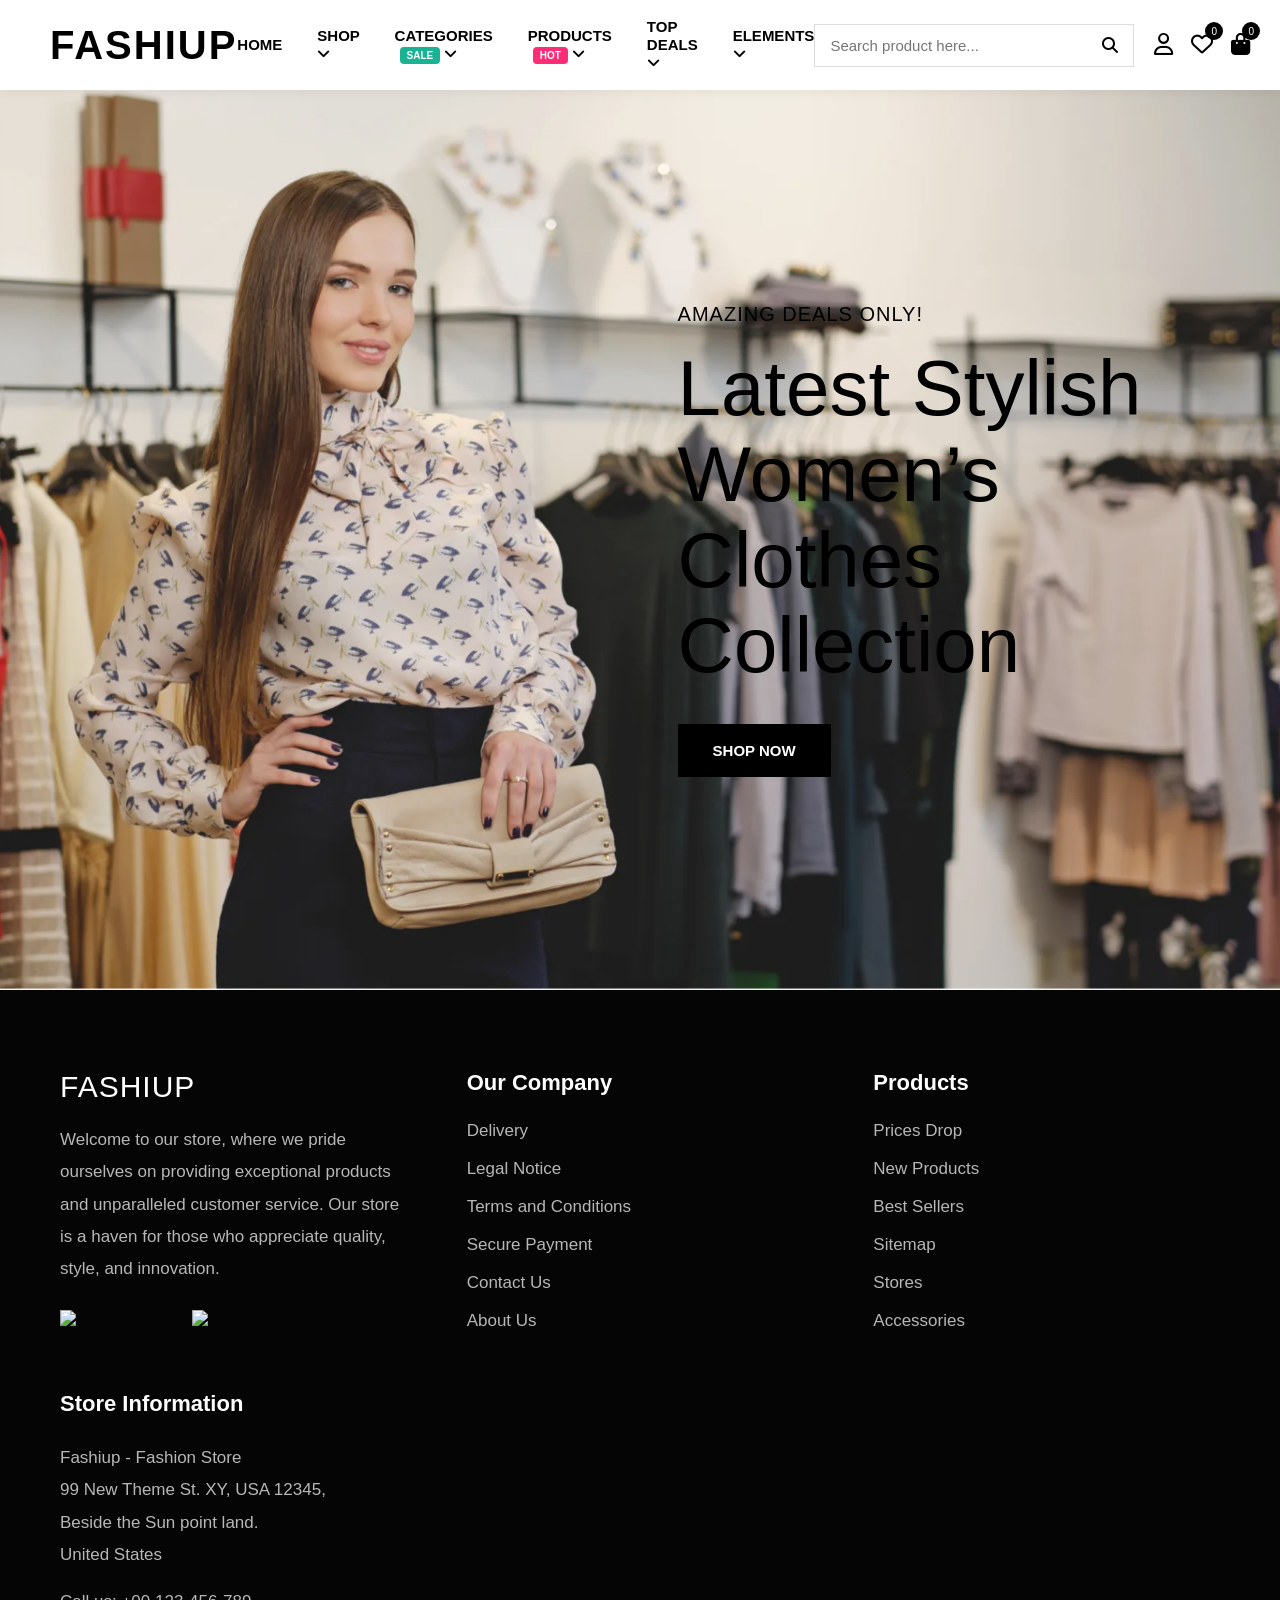
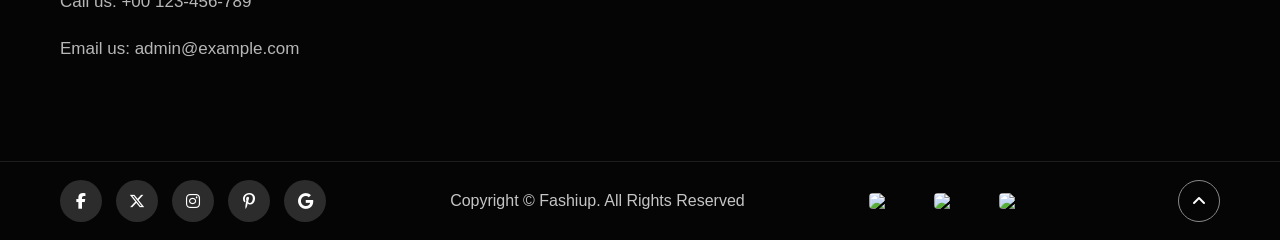
==== index.html @ f800b33a "home page created" ====
<!DOCTYPE html>
<html lang="en">
<head>
  <meta charset="UTF-8" />
  <meta name="viewport" content="width=device-width, initial-scale=1.0"/>
  <title>Fashion Website</title>

  <!-- ICONS -->
  <link
    rel="stylesheet"
    href="https://cdnjs.cloudflare.com/ajax/libs/font-awesome/6.5.2/css/all.min.css"
  />
  <link rel="stylesheet" href="style.css">
    <link rel="stylesheet" href="https://fonts.googleapis.com/css2?family=Material+Symbols+Outlined" />
 
</head>
<body>

  <!-- ================= HEADER ================= -->

  <header>

    <nav class="navbar">

      <div class="logo">FASHIUP</div>

      <ul class="nav-links" id="navLinks">

        <li><a href="#">HOME</a></li>

        <li>
          <a href="#">
            SHOP <i class="fa-solid fa-angle-down"></i>
          </a>
        </li>

        <li>
          <a href="#">
            CATEGORIES
            <span class="badge">SALE</span>
            <i class="fa-solid fa-angle-down"></i>
          </a>
        </li>

        <li>
          <a href="#">
            PRODUCTS
            <span class="badge hot">HOT</span>
            <i class="fa-solid fa-angle-down"></i>
          </a>
        </li>

        <li>
          <a href="#">
            TOP DEALS <i class="fa-solid fa-angle-down"></i>
          </a>
        </li>

        <li>
          <a href="#">
            ELEMENTS <i class="fa-solid fa-angle-down"></i>
          </a>
        </li>

      </ul>

      <div class="right-nav">

        <div class="search-box">
          <input type="text" placeholder="Search product here..." />
          <i class="fa-solid fa-magnifying-glass"></i>
        </div>

        <div class="icons">

          <div>
            <i class="fa-regular fa-user"></i>
          </div>

          <div>
            <i class="fa-regular fa-heart"></i>
            <span class="count">0</span>
          </div>

          <div>
            <i class="fa-solid fa-bag-shopping"></i>
            <span class="count">0</span>
          </div>

        </div>

      </div>

      <div class="menu-btn" id="menuBtn">
        <i class="fa-solid fa-bars"></i>
      </div>

    </nav>

  </header>

  <!-- ================= HERO SECTION ================= -->

  <section class="hero">

    <button class="side-arrow arr1"><span class="material-symbols-outlined">arrow_back_ios</span></button>

    <div class="hero-content active">
      <p>AMAZING DEALS ONLY!</p>
      <h1>
        Latest Stylish <br>
        Women’s Clothes <br>
        Collection
      </h1>
      <button>SHOP NOW</button>
    </div>

     <div class="hero-content">
      <p>NEW STYLISH COLLECTIONS</p>
      <h1>
        Regular fit <br>
        Full Sleeve Men's <br>
        Jackets
      </h1>
      <button>SHOP NOW</button>
    </div>

     <button class="side-arrow arr2"><span class="material-symbols-outlined">arrow_forward_ios</span></button>
  </section>


    <!-- ================= FOOTER SECTION ================= -->

  <footer>

    <div class="footer-container">

      <!-- COLUMN 1 -->

      <div class="footer-col">

        <h3>FASHIUP</h3>

        <p>
          Welcome to our store, where we pride ourselves on
          providing exceptional products and unparalleled customer service.
          Our store is a haven for those who appreciate quality,
          style, and innovation.
        </p>

        <div class="app-buttons">

          <img src="https://upload.wikimedia.org/wikipedia/commons/7/78/Google_Play_Store_badge_EN.svg">

          <img src="https://developer.apple.com/assets/elements/badges/download-on-the-app-store.svg">

        </div>

      </div>

      <!-- COLUMN 2 -->

      <div class="footer-col">

        <h2>Our Company</h2>

        <div class="footer-links">
          <a href="#">Delivery</a>
          <a href="#">Legal Notice</a>
          <a href="#">Terms and Conditions</a>
          <a href="#">Secure Payment</a>
          <a href="#">Contact Us</a>
          <a href="#">About Us</a>
        </div>

      </div>

      <!-- COLUMN 3 -->

      <div class="footer-col">

        <h2>Products</h2>

        <div class="footer-links">
          <a href="#">Prices Drop</a>
          <a href="#">New Products</a>
          <a href="#">Best Sellers</a>
          <a href="#">Sitemap</a>
          <a href="#">Stores</a>
          <a href="#">Accessories</a>
        </div>

      </div>

      <!-- COLUMN 4 -->

      <div class="footer-col">

        <h2>Store Information</h2>

        <p>
          Fashiup - Fashion Store <br>
          99 New Theme St. XY, USA 12345, <br>
          Beside the Sun point land. <br>
          United States
        </p>

        <p>Call us: +00 123-456-789</p>

        <p>Email us: admin@example.com</p>

      </div>

    </div>

    <!-- ================= FOOTER BOTTOM ================= -->

    <div class="footer-bottom">

      <!-- SOCIAL -->

      <div class="social-icons">

        <a href="#"><i class="fa-brands fa-facebook-f"></i></a>

        <a href="#"><i class="fa-brands fa-x-twitter"></i></a>

        <a href="#"><i class="fa-brands fa-instagram"></i></a>

        <a href="#"><i class="fa-brands fa-pinterest-p"></i></a>

        <a href="#"><i class="fa-brands fa-google"></i></a>

      </div>

      <!-- COPYRIGHT -->

      <div class="copyright">
        Copyright © Fashiup. All Rights Reserved
      </div>

      <!-- PAYMENT -->

      <div class="payment">

        <img src="https://upload.wikimedia.org/wikipedia/commons/5/5e/Visa_Inc._logo.svg">

        <img src="https://upload.wikimedia.org/wikipedia/commons/b/b7/MasterCard_Logo.svg">

        <img src="https://upload.wikimedia.org/wikipedia/commons/a/a4/Paypal_2014_logo.png">

      </div>

      <!-- TOP BUTTON -->

      <div class="top-btn" id="topBtn">
        <i class="fa-solid fa-angle-up"></i>
      </div>

    </div>

  </footer>

  <script src="script.js"></script>

</body>
</html>
---- style.css ----
*{
      margin:0;
      padding:0;
      box-sizing:border-box;
      font-family:Arial, Helvetica, sans-serif;
    }

    body{
      overflow-x:hidden;
    }

    a{
      text-decoration:none;
      color:black;
    }

    /* ================= NAVBAR ================= */

    header{
      width:100%;
      background:white;
      position:sticky;
      top:0;
      z-index:1000;
      box-shadow:0 2px 10px rgba(0,0,0,0.05);
    }

    .navbar{
      width:100%;
      min-height:90px;

      display:flex;
      justify-content:space-between;
      align-items:center;

      padding:0 50px;
    }

    .logo{
      font-size:40px;
      font-weight:bold;
      letter-spacing:2px;
    }

    .nav-links{
      display:flex;
      align-items:center;
      gap:35px;
    }

    .nav-links li{
      list-style:none;
      position:relative;
    }

    .nav-links li a{
      font-size:15px;
      font-weight:600;
      transition:0.3s;
    }

    .nav-links li a:hover{
      color:#c97d53;
    }

    .badge{
      background:#19b394;
      color:white;
      font-size:10px;
      padding:3px 7px;
      border-radius:4px;
      margin-left:5px;
    }

    .badge.hot{
      background:#ff2d75;
    }

    .right-nav{
      display:flex;
      align-items:center;
      gap:20px;
    }

    .search-box{
      display:flex;
      align-items:center;
      border:1px solid #ddd;
      padding:12px 15px;
      width:320px;
      background:white;
    }

    .search-box input{
      border:none;
      outline:none;
      width:100%;
      font-size:15px;
    }

    .search-box i{
      cursor:pointer;
    }

    .icons{
      display:flex;
      align-items:center;
      gap:18px;
      font-size:22px;
    }

    .icons div{
      position:relative;
      cursor:pointer;
    }

    .count{
      position:absolute;
      top:-10px;
      right:-10px;

      background:black;
      color:white;

      width:18px;
      height:18px;

      border-radius:50%;

      display:flex;
      justify-content:center;
      align-items:center;

      font-size:10px;
    }

    /* ================= HERO ================= */

    .hero{
      width:100%;
      padding: 20px;
      min-height:100vh;
      overflow-x: hidden;
      background:
      linear-gradient(rgba(255,255,255,0.1),rgba(255,255,255,0.1)),
      url("./src/home.webp");
     background-repeat:no-repeat;

     background-size:cover;
    background-position:center top;

      display:flex;
      align-items:center;
      justify-content:flex-end;
      padding:50px 8%;
        transition: 1s;
    }

    .hero:hover .side-arrow{
      display: flex;

    }


    .side-arrow{
      height:50px;
      width: 50px;
      border-radius: 50%;
      border: none;
      color: white;
      background: black;
      font-weight: bold;
      display: none;
      justify-content: center;
      align-items: center;
      position: absolute;
      transition: 1s;
    }

    .arr1{  
      top: 50%;
      padding-left: 8px;
      left: 40px;
    }

      .arr2{
      top: 50%;
      right: 40px;
    }


 
    .hero-content{
        display: none;
      max-width:500px;
    }


.hero-content.active{
    display:block;
}

    .hero-content p{
      font-size:20px;
      letter-spacing:1px;
      margin-bottom:20px;
    }

    .hero-content h1{
      font-size:78px;
      line-height:1.1;
      font-weight:500;
      margin-bottom:35px;
    }

    .hero-content button{
      padding:18px 35px;
      border:none;
      background:black;
      color:white;
      font-size:15px;
      font-weight:bold;
      cursor:pointer;
      transition:0.4s;
    }

    .hero-content button:hover{
      background:#c97d53;
    }

    /* ================= HAMBURGER ================= */

    .menu-btn{
      display:none;
      font-size:28px;
      cursor:pointer;
    }

    /* ================= RESPONSIVE ================= */

    @media(max-width:1200px){

        .hero{
            background-position: center;
        }

      .nav-links{
        gap:20px;
      }

      .hero-content h1{
        font-size:60px;
      }

      .search-box{
        width:250px;
      }
    }

    @media(max-width:992px){

      .navbar{
        padding:20px;
      }

      .menu-btn{
        display:block;
      }

      .nav-links{
        position:absolute;
        top:90px;
        left:-100%;

        width:100%;
        background:white;

        flex-direction:column;
        align-items:flex-start;

        padding:30px;

        transition:0.5s;
      }

      .nav-links.active{
        left:0;
      }

      .right-nav{
        display:none;
      }

      .hero{
        justify-content:center;
        text-align:center;
      }

      .hero-content h1{
        font-size:55px;
      }
    }

    @media(max-width:768px){

      .logo{
        font-size:30px;
      }

      .hero{
        padding:40px 20px;
      }

      .hero-content p{
        font-size:16px;
      }

      .hero-content h1{
        font-size:42px;
      }

      .hero-content button{
        padding:15px 28px;
      }
    }

    @media (max-width:768px) {
            .hero{
        justify-content:center;
        text-align:center;
        padding:20px;

        background-position:left;
    }

        
    }

    @media(max-width:480px){

          .hero{
        min-height:100vh;
        padding:15px;
            background-position:20% center;
    }
      .hero-content h1{
        font-size:34px;
      }

      .hero-content p{
        font-size:14px;
      }

      .hero-content button{
        width:100%;
      }

      .navbar{
        min-height:75px;
      }

      .nav-links{
        top:75px;
      }
    }

    @media (max-width:320px) {
                .hero{
        min-height:100vh;
        padding:15px;
            background-position:20% center;
    }
    }


    /* footer */

    a{
  text-decoration:none;
}

/* ================= FOOTER ================= */

footer{
  width:100%;
  background:#050505;
  color:white;
  overflow:hidden;
}

.footer-container{
  width:100%;
  max-width:1400px;
  margin:auto;

  display:grid;
  grid-template-columns:
  repeat(auto-fit,minmax(250px,1fr));

  gap:60px;

  padding:80px 60px;
}

/* ================= COLUMN ================= */

.footer-col h2{
  font-size:22px;
  margin-bottom:25px;
  font-weight:600;
}

.footer-col h3{
  font-size:30px;
  margin-bottom:20px;
  font-weight:500;
  letter-spacing:1px;
}

.footer-col p{
  color:#b7b7b7;
  line-height:1.9;
  font-size:17px;
  margin-bottom:15px;
}

.footer-links{
  display:flex;
  flex-direction:column;
  gap:18px;
}

.footer-links a{
  color:#b7b7b7;
  transition:0.3s;
  font-size:17px;
}

.footer-links a:hover{
  color:white;
  transform:translateX(5px);
}

/* ================= APP BUTTONS ================= */

.app-buttons{
  display:flex;
  gap:12px;
  margin-top:25px;
  flex-wrap:wrap;
}

.app-buttons img{
  width:120px;
  cursor:pointer;
  transition:0.3s;
}

.app-buttons img:hover{
  transform:scale(1.05);
}

/* ================= BOTTOM FOOTER ================= */

.footer-bottom{
  border-top:1px solid rgba(255,255,255,0.1);

  display:flex;
  justify-content:space-between;
  align-items:center;

  padding:18px 60px;
  gap:20px;
  flex-wrap:wrap;
}

/* ================= SOCIAL ICONS ================= */

.social-icons{
  display:flex;
  align-items:center;
  gap:14px;
}

.social-icons a{
  width:42px;
  height:42px;

  background:#2c2c2c;
  border-radius:50%;

  display:flex;
  justify-content:center;
  align-items:center;

  color:white;
  font-size:16px;

  transition:0.3s;
}

.social-icons a:hover{
  background:white;
  color:black;
  transform:translateY(-5px);
}

/* ================= COPYRIGHT ================= */

.copyright{
  color:#c5c5c5;
  font-size:16px;
  text-align:center;
}

/* ================= PAYMENT ================= */

.payment{
  display:flex;
  align-items:center;
  gap:10px;
  flex-wrap:wrap;
}

.payment img{
  width:55px;
  border-radius:4px;
}

/* ================= TOP BUTTON ================= */

.top-btn{
  width:42px;
  height:42px;

  border:1px solid #888;
  border-radius:50%;

  display:flex;
  justify-content:center;
  align-items:center;

  color:white;
  cursor:pointer;

  transition:0.3s;
}

.top-btn:hover{
  background:white;
  color:black;
}

/* ================= RESPONSIVE ================= */

@media(max-width:992px){

  .footer-container{
    padding:60px 30px;
    gap:40px;
  }

  .footer-bottom{
    padding:20px 30px;
    justify-content:center;
  }
}

@media(max-width:768px){

  .footer-container{
    grid-template-columns:1fr;
    text-align:center;
  }

  .footer-links{
    align-items:center;
  }

  .app-buttons{
    justify-content:center;
  }

  .footer-bottom{
    flex-direction:column;
  }

  .social-icons{
    justify-content:center;
  }

  .payment{
    justify-content:center;
  }
}

@media(max-width:480px){

  .footer-container{
    padding:50px 20px;
  }

  .footer-col h3{
    font-size:26px;
  }

  .footer-col p,
  .footer-links a{
    font-size:15px;
  }

  .copyright{
    font-size:14px;
  }
}
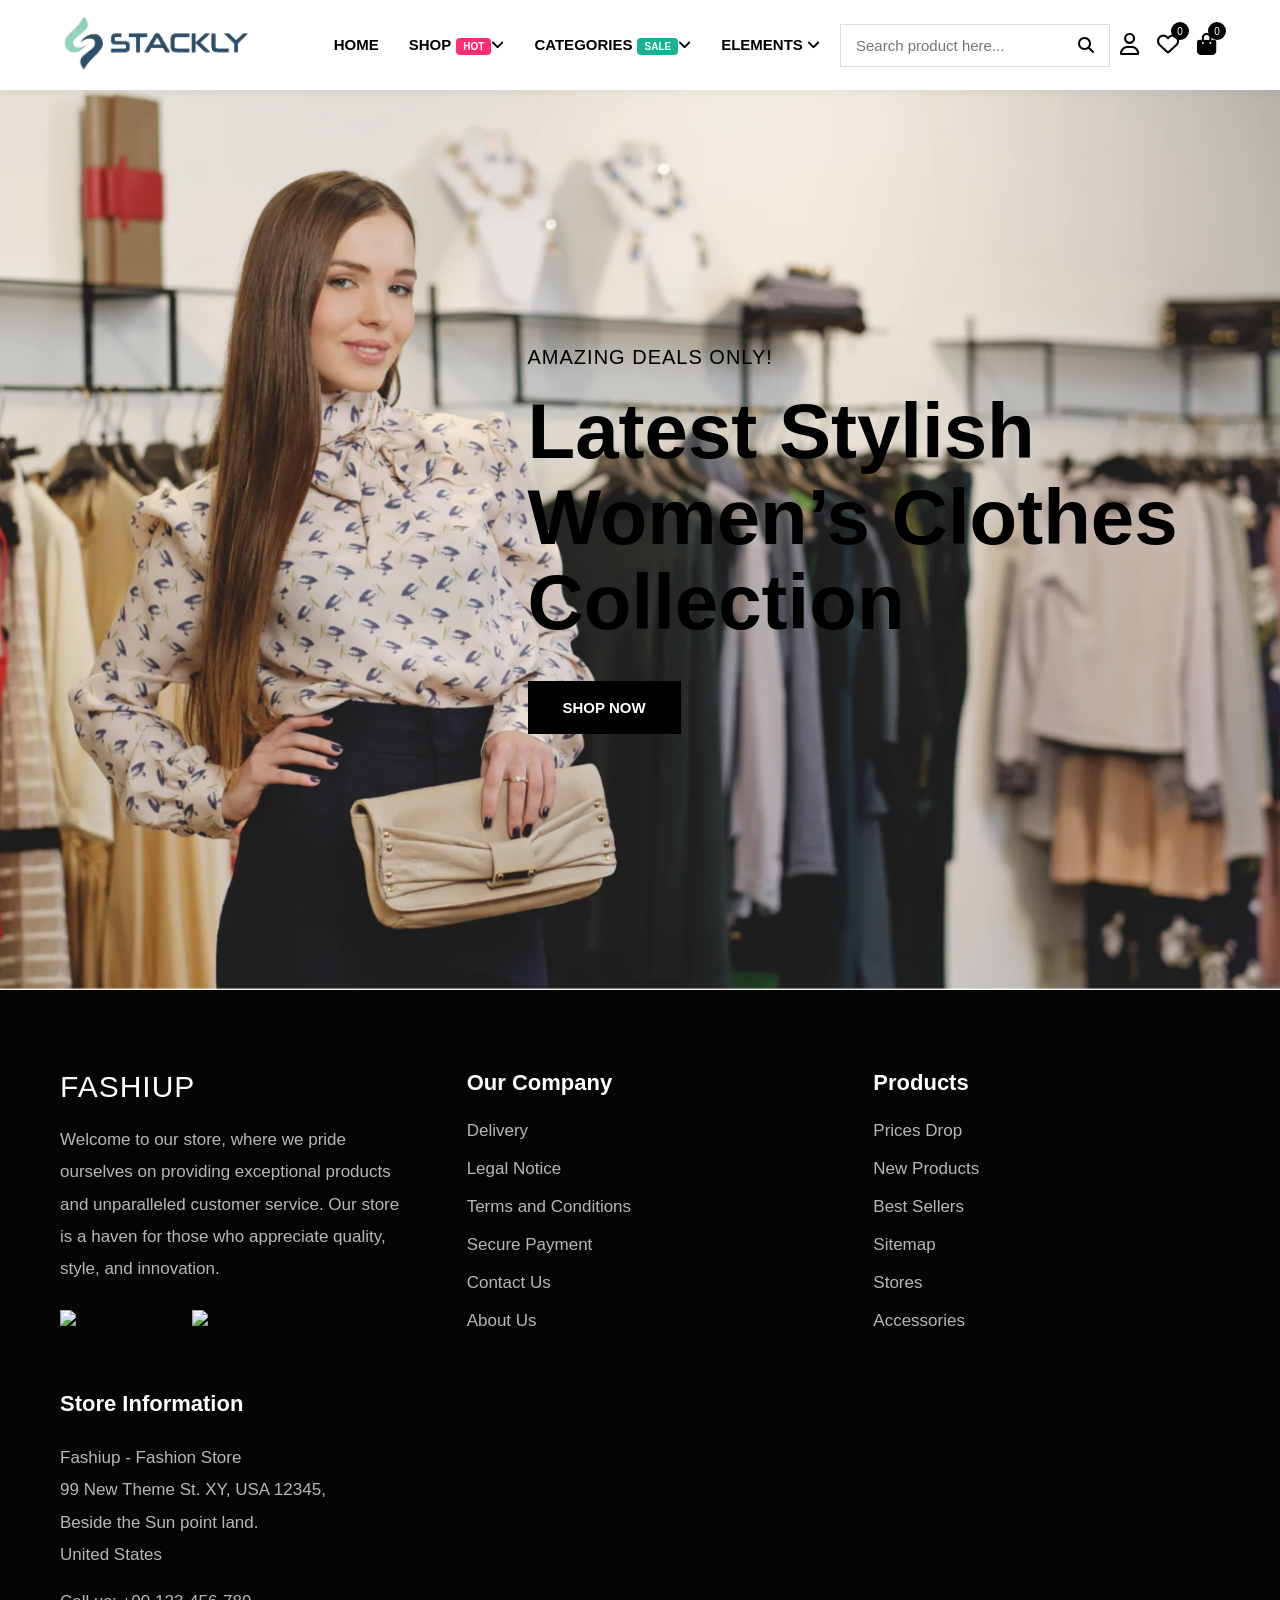
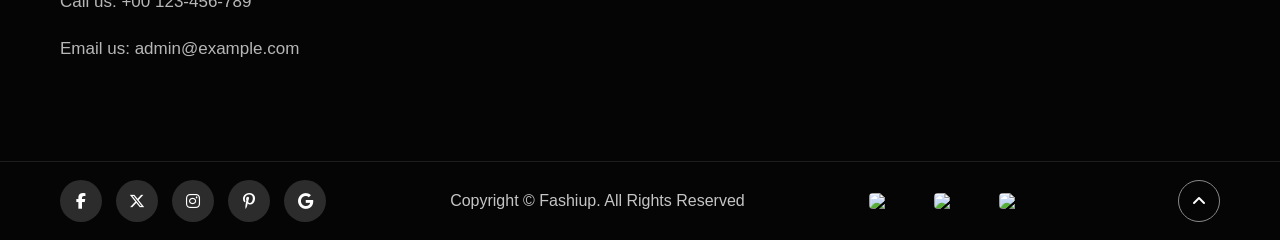
==== commit e154dee9: "nav bar 80% completed" ====
--- a/index.html
+++ b/index.html
@@ -22,51 +22,29 @@
 
     <nav class="navbar">
 
-      <div class="logo">FASHIUP</div>
-
-      <ul class="nav-links" id="navLinks">
+      <div class="logo"><img src="./src/logo.webp" alt="compppany logo"></div>
+
+
+   
+
+      <!--  search bar  -->
+        
+      <div class="right-nav">
+
+        <ul class="nav-links" id="navLinks">
 
         <li><a href="#">HOME</a></li>
 
-        <li>
-          <a href="#">
-            SHOP <i class="fa-solid fa-angle-down"></i>
-          </a>
-        </li>
-
-        <li>
-          <a href="#">
-            CATEGORIES
-            <span class="badge">SALE</span>
-            <i class="fa-solid fa-angle-down"></i>
-          </a>
-        </li>
-
-        <li>
-          <a href="#">
-            PRODUCTS
-            <span class="badge hot">HOT</span>
-            <i class="fa-solid fa-angle-down"></i>
-          </a>
-        </li>
-
-        <li>
-          <a href="#">
-            TOP DEALS <i class="fa-solid fa-angle-down"></i>
-          </a>
-        </li>
-
-        <li>
-          <a href="#">
-            ELEMENTS <i class="fa-solid fa-angle-down"></i>
-          </a>
-        </li>
+        <li><a href="#">SHOP<span class="badge hot">HOT</span><i class="fa-solid fa-angle-down"></i></a></li>
+
+        <li><a href="#">CATEGORIES<span class="badge">SALE</span><i class="fa-solid fa-angle-down"></i></a></li>
+        
+        <li><a href="#">ELEMENTS <i class="fa-solid fa-angle-down"></i></a></li>
 
       </ul>
 
-      <div class="right-nav">
-
-        <div class="search-box">
+        <div class="container2">
+                <div class="search-box">
           <input type="text" placeholder="Search product here..." />
           <i class="fa-solid fa-magnifying-glass"></i>
         </div>
@@ -88,12 +66,30 @@
           </div>
 
         </div>
-
-      </div>
-
-      <div class="menu-btn" id="menuBtn">
+        </div>
+
+          <div class="menu-btn" id="menuBtn">
         <i class="fa-solid fa-bars"></i>
       </div>
+
+          <div class="close-btn" id="closeBtn">
+        <i class="fa-solid fa-xmark"></i>
+      </div>
+
+
+
+
+      </div>
+
+          <div class="menu-btn2" id="menuBtn">
+        <i class="fa-solid fa-bars"></i>
+      </div>
+
+          <div class="close-btn2" id="closeBtn">
+        <i class="fa-solid fa-xmark"></i>
+      </div>
+
+
 
     </nav>
 
--- a/style.css
+++ b/style.css
@@ -1,616 +1,855 @@
-
-    *{
-      margin:0;
-      padding:0;
-      box-sizing:border-box;
-      font-family:Arial, Helvetica, sans-serif;
-    }
-
-    body{
-      overflow-x:hidden;
-    }
-
-    a{
-      text-decoration:none;
-      color:black;
-    }
-
-    /* ================= NAVBAR ================= */
-
-    header{
-      width:100%;
-      background:white;
-      position:sticky;
-      top:0;
-      z-index:1000;
-      box-shadow:0 2px 10px rgba(0,0,0,0.05);
-    }
-
-    .navbar{
-      width:100%;
-      min-height:90px;
-
-      display:flex;
-      justify-content:space-between;
-      align-items:center;
-
-      padding:0 50px;
-    }
-
-    .logo{
-      font-size:40px;
-      font-weight:bold;
-      letter-spacing:2px;
-    }
-
-    .nav-links{
-      display:flex;
-      align-items:center;
-      gap:35px;
-    }
-
-    .nav-links li{
-      list-style:none;
-      position:relative;
-    }
-
-    .nav-links li a{
-      font-size:15px;
-      font-weight:600;
-      transition:0.3s;
-    }
-
-    .nav-links li a:hover{
-      color:#c97d53;
-    }
-
-    .badge{
-      background:#19b394;
-      color:white;
-      font-size:10px;
-      padding:3px 7px;
-      border-radius:4px;
-      margin-left:5px;
-    }
-
-    .badge.hot{
-      background:#ff2d75;
-    }
-
-    .right-nav{
-      display:flex;
-      align-items:center;
-      gap:20px;
-    }
-
-    .search-box{
-      display:flex;
-      align-items:center;
-      border:1px solid #ddd;
-      padding:12px 15px;
-      width:320px;
-      background:white;
-    }
-
+* {
+    margin: 0;
+    padding: 0;
+    box-sizing: border-box;
+    font-family: Arial, Helvetica, sans-serif;
+}
+
+body {
+    overflow-x: hidden;
+}
+
+a {
+    text-decoration: none;
+    color: black;
+}
+
+/* ================= HEADER ================= */
+
+header {
+    width: 100%;
+    background: white;
+    position: sticky;
+    top: 0;
+    z-index: 1000;
+    box-shadow: 0 2px 10px rgba(0, 0, 0, 0.05);
+}
+
+.navbar {
+    min-height: 90px;
+    display: flex;
+    justify-content: space-between;
+    align-items: center;
+
+    padding: 0 5%;
+    gap: 20px;
+
+    position: relative;
+}
+
+/* ================= LOGO ================= */
+
+.logo img {
+    width: clamp(150px, 17vw, 185px);
+}
+
+/* ================= NAV LINKS ================= */
+
+.nav-links {
+    display: flex;
+    align-items: center;
+    gap: 30px;
+    white-space: nowrap;
+}
+
+.nav-links li {
+    list-style: none;
+    position: relative;
+}
+
+.nav-links li a {
+    font-size: 15px;
+    font-weight: 600;
+    transition: 0.3s;
+    color: black;
+    text-decoration: none;
+}
+
+.nav-links li a:hover {
+    color: #c97d53;
+}
+
+/* ================= BADGE ================= */
+
+.badge {
+    background: #19b394;
+    color: white;
+
+    font-size: 10px;
+    padding: 3px 7px;
+
+    border-radius: 4px;
+    margin-left: 5px;
+}
+
+.badge.hot {
+    background: #ff2d75;
+}
+
+/* ================= RIGHT NAV ================= */
+
+.right-nav {
+    display: flex;
+    align-items: center;
+    gap: 20px;
+    flex-shrink: 0;
+}
+
+/* ================= SEARCH BOX ================= */
+
+.search-box {
+    display: flex;
+    align-items: center;
+
+    border: 1px solid #ddd;
+
+    padding: 12px 15px;
+
+    width: clamp(230px, 25vw, 270px);
+    max-width: 100%;
+
+    background: white;
+}
+
+.search-box input {
+    border: none;
+    outline: none;
+
+    width: 100%;
+
+    font-size: 15px;
+}
+
+.search-box i {
+    cursor: pointer;
+}
+
+/* ================= ICONS ================= */
+
+.icons {
+    display: flex;
+    align-items: center;
+    gap: 18px;
+
+    font-size: 22px;
+}
+
+.icons div {
+    position: relative;
+    cursor: pointer;
+}
+
+.count {
+    position: absolute;
+
+    top: -10px;
+    right: -10px;
+
+    background: black;
+    color: white;
+
+    width: 18px;
+    height: 18px;
+
+    border-radius: 50%;
+
+    display: flex;
+    justify-content: center;
+    align-items: center;
+
+    font-size: 10px;
+}
+
+.container2 {
+    display: flex;
+    gap: 10px;
+
+}
+
+.menu-btn.toggle1 {
+    display: none;
+}
+
+.menu-btn {
+    padding-left: 30px;
+    display: none;
+    font-size: 23px;
+    font-weight: bold;
+    cursor: pointer;
+}
+
+.close-btn {
+    display: none;
+    font-size: 23px;
+    font-weight: bold;
+    cursor: pointer;
+}
+
+.menu-btn2 {
+    padding-left: 30px;
+    display: none;
+    font-size: 23px;
+    font-weight: bold;
+    cursor: pointer;
+}
+
+.close-btn2 {
+    display: none;
+    font-size: 23px;
+    font-weight: bold;
+    cursor: pointer;
+}
+
+
+@media (max-width:1220px) {
+
+
+    .menu-btn {
+        display: block;
+    }
+
+    .close-btn {
+        display: none;
+        z-index: 100000;
+    }
+
+    .nav-links {
+        display: none;
+        z-index: 100000;
+        position: absolute;
+        left: 0px;
+        background: red;
+        height: 100vh;
+        width: 100%;
+        align-items: flex-start;
+        justify-content: center;
+        padding-top: 140px;
+        padding-left: 20px;
+        text-align: left;
+        flex-direction: column;
+    }
+
+
+}
+
+@media (max-width:640px) {
+
+
+    .nav-links {
+        display: flex;
+        flex-direction: column;
+        align-items: flex-start;
+        gap: 30px;
+        white-space: nowrap;
+        z-index: none;
+        position: static;
+        left: 0;
+        background: none;
+        height: none;
+        width: none;
+        justify-content: none;
+        padding-top: 0;
+        padding-left: 0;
+        text-align: none;
+    }
+
+ 
+.right-nav {
+    display: none;
+    position: absolute;
+    top: 0px;
+    left: 0;
+    align-items: flex-start;
+    flex-direction: column;
+    justify-content: flex-start;
+    gap: 0px;
+    flex-shrink: 0;
+    background: red;
+    width: 100%;
+    height: 100vh;
+    padding-top: 10px;
+    padding-left: 20px;
+}
+ 
+ 
+    .menu-btn{
+        display: none;
+        /* position: absolute;
+        right: 30px;
+        top: 25px;
+        z-index: 100000; */
+    }  
+
+    .menu-btn2{
+            display: block;
+                position: static;
+                color: red;
+    }
+
+     .close-btn2{
+                display: none;
+                position: static;
+                color: black;
+                z-index: 100000;
+    }
+
+    .close-btn{
+        display: none;
+          /* position: absolute;
+        right: 30px;
+        top: 25px;
+        z-index: 100000; */
+    }
+    .container2{
+        display: flex;
+        flex-direction: column;
+        align-items: flex-start;
+        margin-bottom: 400px;
+    }
+
+
+ 
+    .icons{
+        flex-direction: column;
+    }
+ 
     .search-box input{
-      border:none;
-      outline:none;
-      width:100%;
-      font-size:15px;
-    }
-
-    .search-box i{
-      cursor:pointer;
-    }
-
-    .icons{
-      display:flex;
-      align-items:center;
-      gap:18px;
-      font-size:22px;
-    }
-
-    .icons div{
-      position:relative;
-      cursor:pointer;
-    }
-
-    .count{
-      position:absolute;
-      top:-10px;
-      right:-10px;
-
-      background:black;
-      color:white;
-
-      width:18px;
-      height:18px;
-
-      border-radius:50%;
-
-      display:flex;
-      justify-content:center;
-      align-items:center;
-
-      font-size:10px;
-    }
-
-    /* ================= HERO ================= */
-
-    .hero{
-      width:100%;
-      padding: 20px;
-      min-height:100vh;
-      overflow-x: hidden;
-      background:
-      linear-gradient(rgba(255,255,255,0.1),rgba(255,255,255,0.1)),
-      url("./src/home.webp");
-     background-repeat:no-repeat;
-
-     background-size:cover;
-    background-position:center top;
-
-      display:flex;
-      align-items:center;
-      justify-content:flex-end;
-      padding:50px 8%;
-        transition: 1s;
-    }
-
-    .hero:hover .side-arrow{
-      display: flex;
-
-    }
-
-
-    .side-arrow{
-      height:50px;
-      width: 50px;
-      border-radius: 50%;
-      border: none;
-      color: white;
-      background: black;
-      font-weight: bold;
-      display: none;
-      justify-content: center;
-      align-items: center;
-      position: absolute;
-      transition: 1s;
-    }
-
-    .arr1{  
-      top: 50%;
-      padding-left: 8px;
-      left: 40px;
-    }
-
-      .arr2{
-      top: 50%;
-      right: 40px;
-    }
-
-
- 
-    .hero-content{
         display: none;
-      max-width:500px;
-    }
-
-
-.hero-content.active{
-    display:block;
-}
-
-    .hero-content p{
-      font-size:20px;
-      letter-spacing:1px;
-      margin-bottom:20px;
-    }
-
-    .hero-content h1{
-      font-size:78px;
-      line-height:1.1;
-      font-weight:500;
-      margin-bottom:35px;
-    }
-
-    .hero-content button{
-      padding:18px 35px;
-      border:none;
-      background:black;
-      color:white;
-      font-size:15px;
-      font-weight:bold;
-      cursor:pointer;
-      transition:0.4s;
-    }
-
-    .hero-content button:hover{
-      background:#c97d53;
-    }
-
-    /* ================= HAMBURGER ================= */
-
-    .menu-btn{
-      display:none;
-      font-size:28px;
-      cursor:pointer;
-    }
-
-    /* ================= RESPONSIVE ================= */
-
-    @media(max-width:1200px){
-
-        .hero{
-            background-position: center;
-        }
-
-      .nav-links{
-        gap:20px;
-      }
-
-      .hero-content h1{
-        font-size:60px;
-      }
-
-      .search-box{
-        width:250px;
-      }
-    }
-
-    @media(max-width:992px){
-
-      .navbar{
-        padding:20px;
-      }
-
-      .menu-btn{
-        display:block;
-      }
-
-      .nav-links{
-        position:absolute;
-        top:90px;
-        left:-100%;
-
-        width:100%;
-        background:white;
-
-        flex-direction:column;
-        align-items:flex-start;
-
-        padding:30px;
-
-        transition:0.5s;
-      }
-
-      .nav-links.active{
-        left:0;
-      }
-
-      .right-nav{
-        display:none;
-      }
-
-      .hero{
-        justify-content:center;
-        text-align:center;
-      }
-
-      .hero-content h1{
-        font-size:55px;
-      }
-    }
-
-    @media(max-width:768px){
-
-      .logo{
-        font-size:30px;
-      }
-
-      .hero{
-        padding:40px 20px;
-      }
-
-      .hero-content p{
-        font-size:16px;
-      }
-
-      .hero-content h1{
-        font-size:42px;
-      }
-
-      .hero-content button{
-        padding:15px 28px;
-      }
-    }
-
-    @media (max-width:768px) {
-            .hero{
-        justify-content:center;
-        text-align:center;
-        padding:20px;
-
-        background-position:left;
-    }
-
-        
-    }
-
-    @media(max-width:480px){
-
-          .hero{
-        min-height:100vh;
-        padding:15px;
-            background-position:20% center;
-    }
-      .hero-content h1{
-        font-size:34px;
-      }
-
-      .hero-content p{
-        font-size:14px;
-      }
-
-      .hero-content button{
-        width:100%;
-      }
-
-      .navbar{
-        min-height:75px;
-      }
-
-      .nav-links{
-        top:75px;
-      }
-    }
-
-    @media (max-width:320px) {
-                .hero{
-        min-height:100vh;
-        padding:15px;
-            background-position:20% center;
-    }
-    }
-
-
-    /* footer */
-
-    a{
-  text-decoration:none;
+        width: none;
+        background: none;
+    }
+
+    .search-box {
+    display: flex;
+    align-items: center;
+    border: none;
+    padding: none;
+    width: none;
+  background: none;
+} 
+
+}
+
+
+
+/* 
+
+@media(max-width:1300px) {
+
+    .nav-links {
+        gap: 18px;
+    }
+
+    .search-box {
+        width: 250px;
+    }
+
+}
+
+
+
+@media(max-width:1100px) {
+
+    .search-box {
+        width: 200px;
+    }
+
+    .nav-links li a {
+        font-size: 14px;
+    }
+
+}
+
+
+@media(max-width:992px) {
+
+    .menu-btn {
+        display: block;
+    }
+
+    .right-nav {
+        display: none;
+    }
+
+    .navbar {
+        padding: 20px 5%;
+    }
+
+    .nav-links {
+        position: absolute;
+
+        top: 90px;
+        left: -100%;
+
+        width: 100%;
+
+        background: white;
+
+        flex-direction: column;
+        align-items: flex-start;
+
+        gap: 25px;
+
+        padding: 30px;
+
+        transition: 0.5s;
+    }
+
+    .nav-links.active {
+        left: 0;
+    }
+
+}
+
+
+@media(max-width:768px) {
+
+    .logo {
+        font-size: 32px;
+    }
+
+    .navbar {
+        min-height: 75px;
+    }
+
+    .nav-links {
+        top: 75px;
+    }
+
+}
+
+
+@media(max-width:480px) {
+
+    .logo {
+        font-size: 26px;
+    }
+
+    .menu-btn {
+        font-size: 28px;
+    }
+
+    .nav-links li a {
+        font-size: 15px;
+    }
+
+} */
+
+/* ================= HERO ================= */
+
+.hero {
+    width: 100%;
+    padding: 20px;
+    min-height: 100vh;
+    overflow-x: hidden;
+    background:
+        linear-gradient(rgba(255, 255, 255, 0.1), rgba(255, 255, 255, 0.1)), url("./src/home.webp");
+    background-repeat: no-repeat;
+    background-size: cover;
+    background-position: center top;
+    display: flex;
+    align-items: center;
+    justify-content: flex-end;
+    padding: 50px 8%;
+    transition: 1s;
+}
+
+.hero:hover .side-arrow {
+    display: flex;
+
+}
+
+
+.side-arrow {
+    height: clamp(20px, 3vw, 50px);
+    width: clamp(20px, 3vw, 50px);
+    border-radius: 50%;
+    border: none;
+    color: white;
+    background: black;
+    display: none;
+    justify-content: center;
+    align-items: center;
+    position: absolute;
+    transition: 1s;
+}
+
+.side-arrow span {
+    font-size: clamp(13px, 1.5vw, 20px);
+}
+
+.arr1 {
+    top: 50%;
+    padding-left: clamp(5px, 0.6vw, 8px);
+    left: clamp(15px, 3vw, 40px);
+}
+
+.arr2 {
+    top: 50%;
+    right: clamp(15px, 3vw, 40px);
+}
+
+
+
+.hero-content {
+    display: none;
+    max-width: 700px;
+}
+
+
+.hero-content.active {
+    display: block;
+}
+
+.hero-content p {
+    font-size: 20px;
+    letter-spacing: 1px;
+    margin-bottom: 20px;
+}
+
+.hero-content h1 {
+    font-size: 78px;
+    line-height: 1.1;
+    font-weight: bold;
+    margin-bottom: 35px;
+    text-transform: capitalize;
+}
+
+.hero-content button {
+    padding: 18px 35px;
+    border: none;
+    background: black;
+    color: white;
+    font-size: 15px;
+    font-weight: bold;
+    cursor: pointer;
+    transition: 0.4s;
+}
+
+.hero-content button:hover {
+    background: #c97d53;
+}
+
+
+/* ================= RESPONSIVE ================= */
+
+@media(max-width:1200px) {
+
+    .hero {
+        background-position: center;
+    }
+}
+
+@media(max-width:992px) {
+
+    .hero {
+        justify-content: center;
+        text-align: center;
+    }
+
+    .hero-content h1 {
+        font-size: 55px;
+    }
+}
+
+@media(max-width:768px) {
+
+    .hero {
+        padding: 40px 20px;
+    }
+
+    .hero-content p {
+        font-size: 16px;
+    }
+
+    .hero-content h1 {
+        font-size: 42px;
+    }
+
+    .hero-content button {
+        padding: 15px 28px;
+    }
+}
+
+@media (max-width:768px) {
+    .hero {
+        justify-content: center;
+        text-align: center;
+        padding: 20px;
+
+        background-position: left;
+    }
+
+
+}
+
+@media(max-width:480px) {
+
+    .hero {
+        min-height: 100vh;
+        padding: 15px;
+        background-position: 20% center;
+    }
+
+    .hero-content h1 {
+        font-size: 34px;
+    }
+
+    .hero-content p {
+        font-size: 14px;
+    }
+
+    .hero-content button {
+        width: 100%;
+    }
+}
+
+@media (max-width:320px) {
+    .hero {
+        min-height: 100vh;
+        padding: 15px;
+        background-position: 20% center;
+    }
+}
+
+
+/* footer */
+
+a {
+    text-decoration: none;
 }
 
 /* ================= FOOTER ================= */
 
-footer{
-  width:100%;
-  background:#050505;
-  color:white;
-  overflow:hidden;
-}
-
-.footer-container{
-  width:100%;
-  max-width:1400px;
-  margin:auto;
-
-  display:grid;
-  grid-template-columns:
-  repeat(auto-fit,minmax(250px,1fr));
-
-  gap:60px;
-
-  padding:80px 60px;
+footer {
+    width: 100%;
+    background: #050505;
+    color: white;
+    overflow: hidden;
+}
+
+.footer-container {
+    width: 100%;
+    max-width: 1400px;
+    margin: auto;
+
+    display: grid;
+    grid-template-columns:
+        repeat(auto-fit, minmax(250px, 1fr));
+
+    gap: 60px;
+
+    padding: 80px 60px;
 }
 
 /* ================= COLUMN ================= */
 
-.footer-col h2{
-  font-size:22px;
-  margin-bottom:25px;
-  font-weight:600;
-}
-
-.footer-col h3{
-  font-size:30px;
-  margin-bottom:20px;
-  font-weight:500;
-  letter-spacing:1px;
-}
-
-.footer-col p{
-  color:#b7b7b7;
-  line-height:1.9;
-  font-size:17px;
-  margin-bottom:15px;
-}
-
-.footer-links{
-  display:flex;
-  flex-direction:column;
-  gap:18px;
-}
-
-.footer-links a{
-  color:#b7b7b7;
-  transition:0.3s;
-  font-size:17px;
-}
-
-.footer-links a:hover{
-  color:white;
-  transform:translateX(5px);
+.footer-col h2 {
+    font-size: 22px;
+    margin-bottom: 25px;
+    font-weight: 600;
+}
+
+.footer-col h3 {
+    font-size: 30px;
+    margin-bottom: 20px;
+    font-weight: 500;
+    letter-spacing: 1px;
+}
+
+.footer-col p {
+    color: #b7b7b7;
+    line-height: 1.9;
+    font-size: 17px;
+    margin-bottom: 15px;
+}
+
+.footer-links {
+    display: flex;
+    flex-direction: column;
+    gap: 18px;
+}
+
+.footer-links a {
+    color: #b7b7b7;
+    transition: 0.3s;
+    font-size: 17px;
+}
+
+.footer-links a:hover {
+    color: white;
+    transform: translateX(5px);
 }
 
 /* ================= APP BUTTONS ================= */
 
-.app-buttons{
-  display:flex;
-  gap:12px;
-  margin-top:25px;
-  flex-wrap:wrap;
-}
-
-.app-buttons img{
-  width:120px;
-  cursor:pointer;
-  transition:0.3s;
-}
-
-.app-buttons img:hover{
-  transform:scale(1.05);
+.app-buttons {
+    display: flex;
+    gap: 12px;
+    margin-top: 25px;
+    flex-wrap: wrap;
+}
+
+.app-buttons img {
+    width: 120px;
+    cursor: pointer;
+    transition: 0.3s;
+}
+
+.app-buttons img:hover {
+    transform: scale(1.05);
 }
 
 /* ================= BOTTOM FOOTER ================= */
 
-.footer-bottom{
-  border-top:1px solid rgba(255,255,255,0.1);
-
-  display:flex;
-  justify-content:space-between;
-  align-items:center;
-
-  padding:18px 60px;
-  gap:20px;
-  flex-wrap:wrap;
+.footer-bottom {
+    border-top: 1px solid rgba(255, 255, 255, 0.1);
+
+    display: flex;
+    justify-content: space-between;
+    align-items: center;
+
+    padding: 18px 60px;
+    gap: 20px;
+    flex-wrap: wrap;
 }
 
 /* ================= SOCIAL ICONS ================= */
 
-.social-icons{
-  display:flex;
-  align-items:center;
-  gap:14px;
-}
-
-.social-icons a{
-  width:42px;
-  height:42px;
-
-  background:#2c2c2c;
-  border-radius:50%;
-
-  display:flex;
-  justify-content:center;
-  align-items:center;
-
-  color:white;
-  font-size:16px;
-
-  transition:0.3s;
-}
-
-.social-icons a:hover{
-  background:white;
-  color:black;
-  transform:translateY(-5px);
+.social-icons {
+    display: flex;
+    align-items: center;
+    gap: 14px;
+}
+
+.social-icons a {
+    width: 42px;
+    height: 42px;
+
+    background: #2c2c2c;
+    border-radius: 50%;
+
+    display: flex;
+    justify-content: center;
+    align-items: center;
+
+    color: white;
+    font-size: 16px;
+
+    transition: 0.3s;
+}
+
+.social-icons a:hover {
+    background: white;
+    color: black;
+    transform: translateY(-5px);
 }
 
 /* ================= COPYRIGHT ================= */
 
-.copyright{
-  color:#c5c5c5;
-  font-size:16px;
-  text-align:center;
+.copyright {
+    color: #c5c5c5;
+    font-size: 16px;
+    text-align: center;
 }
 
 /* ================= PAYMENT ================= */
 
-.payment{
-  display:flex;
-  align-items:center;
-  gap:10px;
-  flex-wrap:wrap;
-}
-
-.payment img{
-  width:55px;
-  border-radius:4px;
+.payment {
+    display: flex;
+    align-items: center;
+    gap: 10px;
+    flex-wrap: wrap;
+}
+
+.payment img {
+    width: 55px;
+    border-radius: 4px;
 }
 
 /* ================= TOP BUTTON ================= */
 
-.top-btn{
-  width:42px;
-  height:42px;
-
-  border:1px solid #888;
-  border-radius:50%;
-
-  display:flex;
-  justify-content:center;
-  align-items:center;
-
-  color:white;
-  cursor:pointer;
-
-  transition:0.3s;
-}
-
-.top-btn:hover{
-  background:white;
-  color:black;
+.top-btn {
+    width: 42px;
+    height: 42px;
+
+    border: 1px solid #888;
+    border-radius: 50%;
+
+    display: flex;
+    justify-content: center;
+    align-items: center;
+
+    color: white;
+    cursor: pointer;
+
+    transition: 0.3s;
+}
+
+.top-btn:hover {
+    background: white;
+    color: black;
 }
 
 /* ================= RESPONSIVE ================= */
 
-@media(max-width:992px){
-
-  .footer-container{
-    padding:60px 30px;
-    gap:40px;
-  }
-
-  .footer-bottom{
-    padding:20px 30px;
-    justify-content:center;
-  }
-}
-
-@media(max-width:768px){
-
-  .footer-container{
-    grid-template-columns:1fr;
-    text-align:center;
-  }
-
-  .footer-links{
-    align-items:center;
-  }
-
-  .app-buttons{
-    justify-content:center;
-  }
-
-  .footer-bottom{
-    flex-direction:column;
-  }
-
-  .social-icons{
-    justify-content:center;
-  }
-
-  .payment{
-    justify-content:center;
-  }
-}
-
-@media(max-width:480px){
-
-  .footer-container{
-    padding:50px 20px;
-  }
-
-  .footer-col h3{
-    font-size:26px;
-  }
-
-  .footer-col p,
-  .footer-links a{
-    font-size:15px;
-  }
-
-  .copyright{
-    font-size:14px;
-  }
-}
+@media(max-width:992px) {
+
+    .footer-container {
+        padding: 60px 30px;
+        gap: 40px;
+    }
+
+    .footer-bottom {
+        padding: 20px 30px;
+        justify-content: center;
+    }
+}
+
+@media(max-width:768px) {
+
+    .footer-container {
+        grid-template-columns: 1fr;
+        text-align: center;
+    }
+
+    .footer-links {
+        align-items: center;
+    }
+
+    .app-buttons {
+        justify-content: center;
+    }
+
+    .footer-bottom {
+        flex-direction: column;
+    }
+
+    .social-icons {
+        justify-content: center;
+    }
+
+    .payment {
+        justify-content: center;
+    }
+}
+
+@media(max-width:480px) {
+
+    .footer-container {
+        padding: 50px 20px;
+    }
+
+    .footer-col h3 {
+        font-size: 26px;
+    }
+
+    .footer-col p,
+    .footer-links a {
+        font-size: 15px;
+    }
+
+    .copyright {
+        font-size: 14px;
+    }
+}
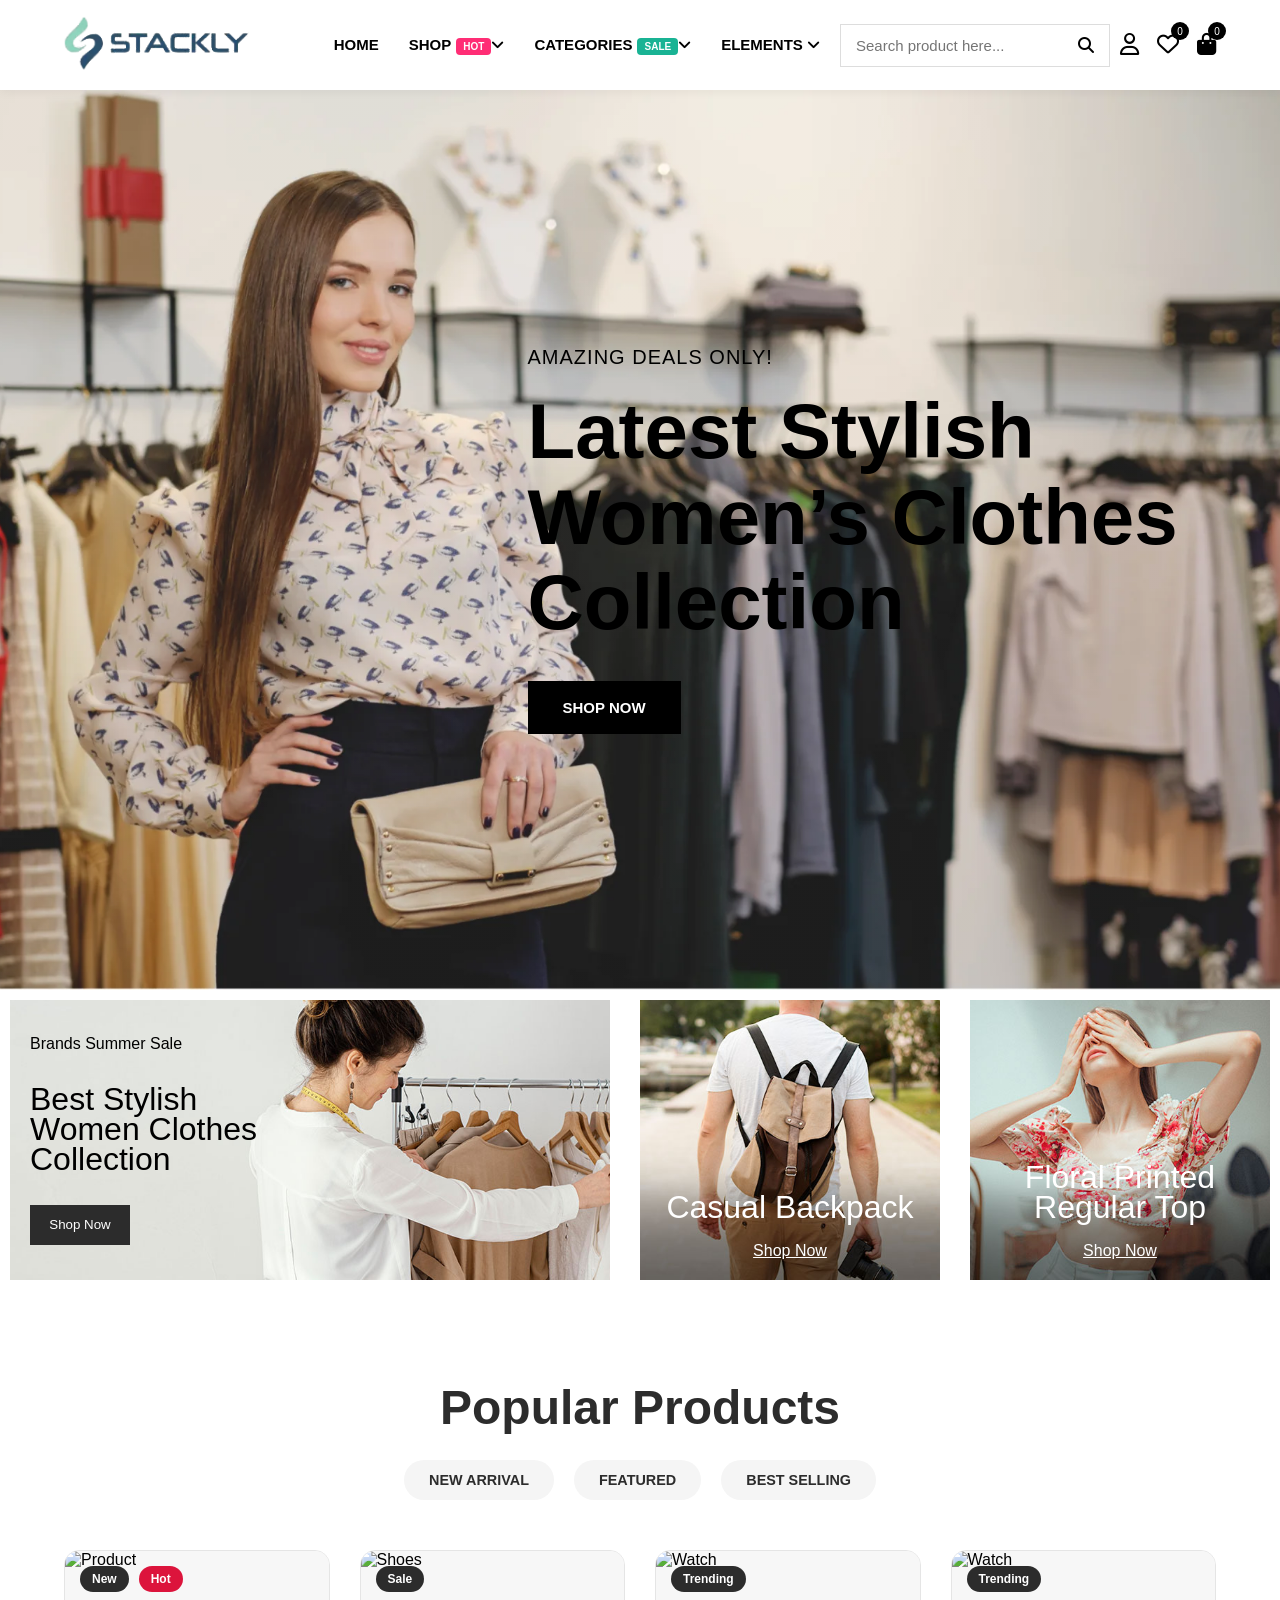
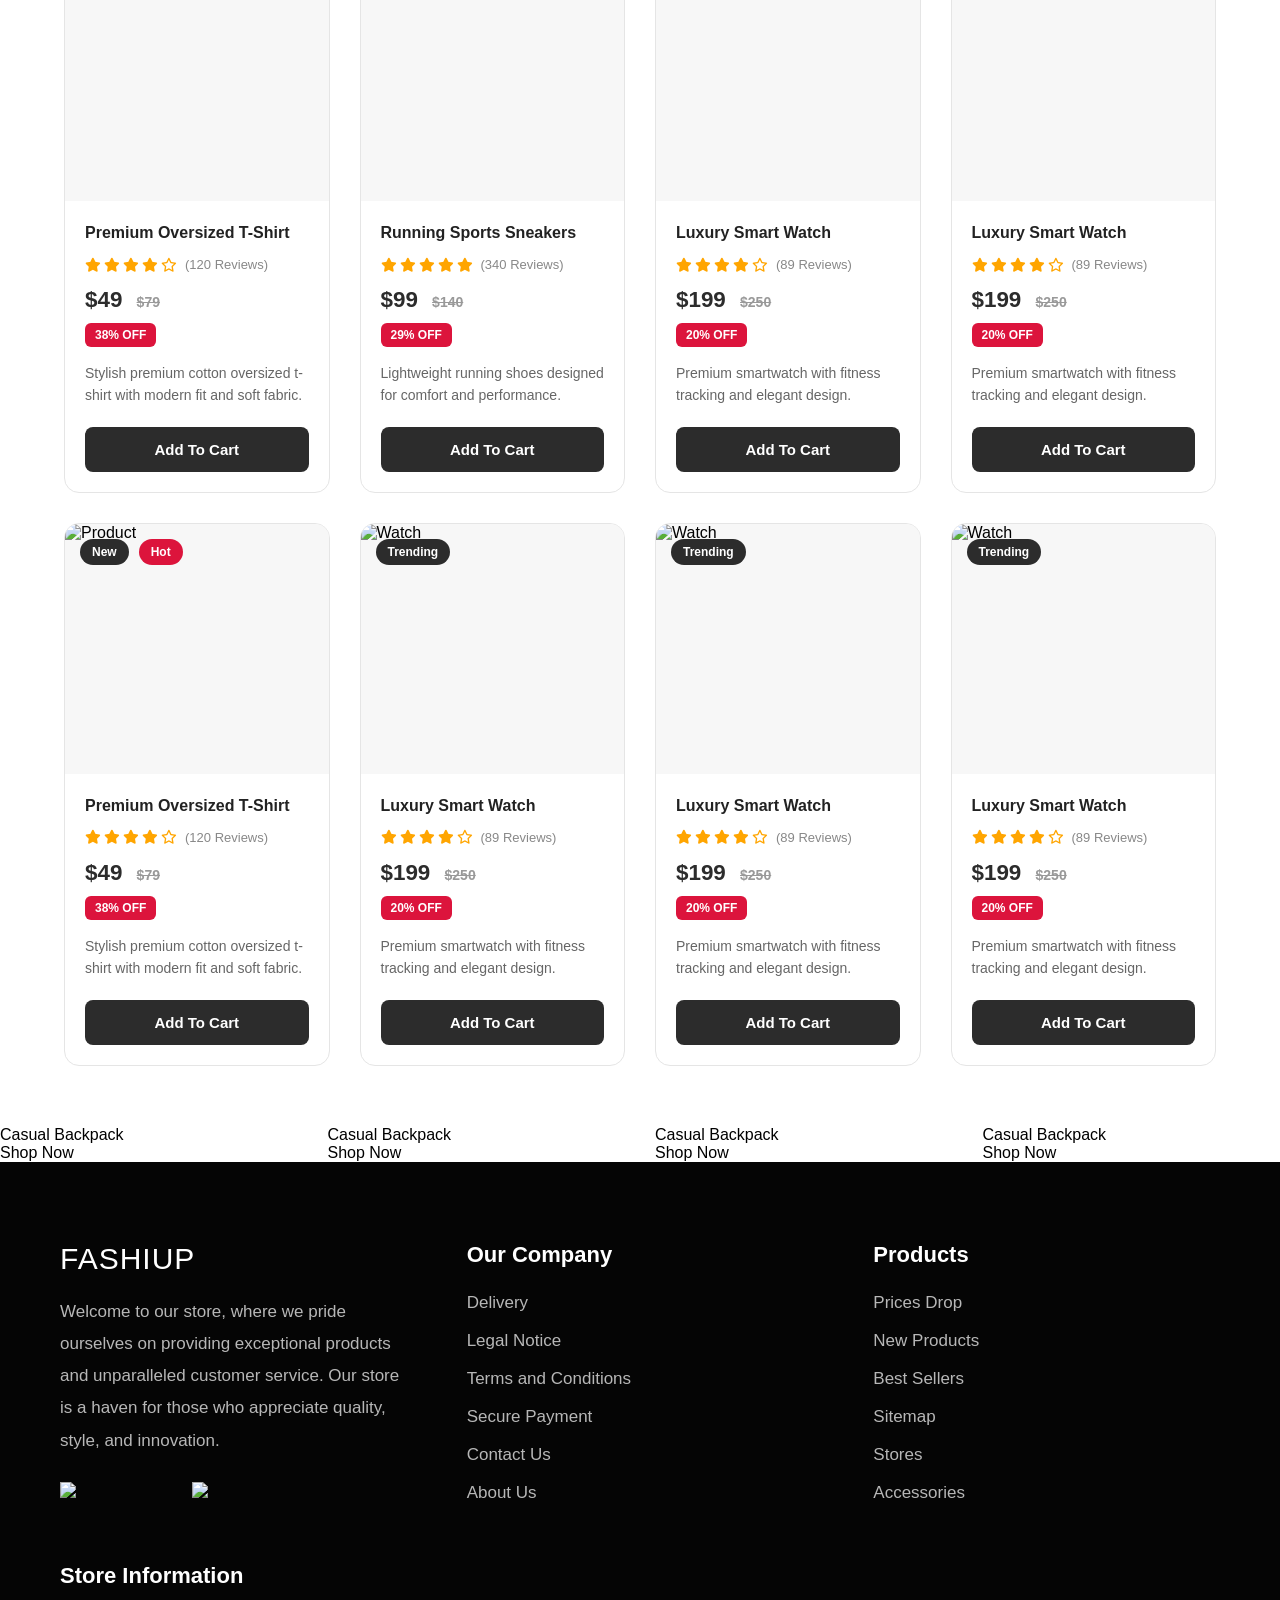
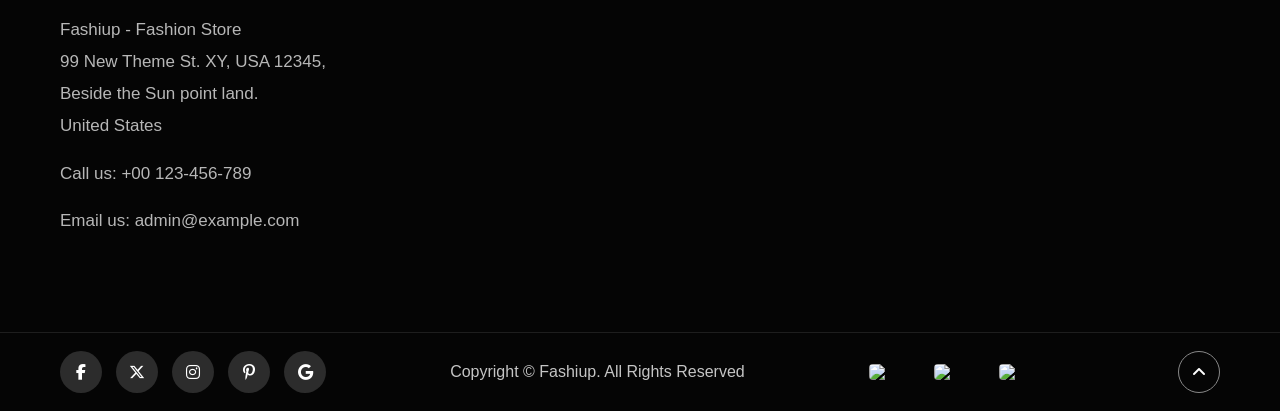
==== commit 1af8a0bd: "today commit" ====
--- a/index.html
+++ b/index.html
@@ -1,19 +1,18 @@
 <!DOCTYPE html>
 <html lang="en">
+
 <head>
   <meta charset="UTF-8" />
-  <meta name="viewport" content="width=device-width, initial-scale=1.0"/>
+  <meta name="viewport" content="width=device-width, initial-scale=1.0" />
   <title>Fashion Website</title>
 
   <!-- ICONS -->
-  <link
-    rel="stylesheet"
-    href="https://cdnjs.cloudflare.com/ajax/libs/font-awesome/6.5.2/css/all.min.css"
-  />
+  <link rel="stylesheet" href="https://cdnjs.cloudflare.com/ajax/libs/font-awesome/6.5.2/css/all.min.css" />
   <link rel="stylesheet" href="style.css">
-    <link rel="stylesheet" href="https://fonts.googleapis.com/css2?family=Material+Symbols+Outlined" />
- 
+  <link rel="stylesheet" href="https://fonts.googleapis.com/css2?family=Material+Symbols+Outlined" />
+
 </head>
+
 <body>
 
   <!-- ================= HEADER ================= -->
@@ -25,67 +24,67 @@
       <div class="logo"><img src="./src/logo.webp" alt="compppany logo"></div>
 
 
-   
+
 
       <!--  search bar  -->
-        
+
       <div class="right-nav">
 
         <ul class="nav-links" id="navLinks">
 
-        <li><a href="#">HOME</a></li>
-
-        <li><a href="#">SHOP<span class="badge hot">HOT</span><i class="fa-solid fa-angle-down"></i></a></li>
-
-        <li><a href="#">CATEGORIES<span class="badge">SALE</span><i class="fa-solid fa-angle-down"></i></a></li>
-        
-        <li><a href="#">ELEMENTS <i class="fa-solid fa-angle-down"></i></a></li>
-
-      </ul>
+          <li><a href="#">HOME</a></li>
+
+          <li><a href="#">SHOP<span class="badge hot">HOT</span><i class="fa-solid fa-angle-down"></i></a></li>
+
+          <li><a href="#">CATEGORIES<span class="badge">SALE</span><i class="fa-solid fa-angle-down"></i></a></li>
+
+          <li><a href="#">ELEMENTS <i class="fa-solid fa-angle-down"></i></a></li>
+
+        </ul>
 
         <div class="container2">
-                <div class="search-box">
-          <input type="text" placeholder="Search product here..." />
-          <i class="fa-solid fa-magnifying-glass"></i>
-        </div>
-
-        <div class="icons">
-
-          <div>
-            <i class="fa-regular fa-user"></i>
-          </div>
-
-          <div>
-            <i class="fa-regular fa-heart"></i>
-            <span class="count">0</span>
-          </div>
-
-          <div>
-            <i class="fa-solid fa-bag-shopping"></i>
-            <span class="count">0</span>
-          </div>
-
-        </div>
-        </div>
-
-          <div class="menu-btn" id="menuBtn">
+          <div class="search-box">
+            <input type="text" placeholder="Search product here..." />
+            <i class="fa-solid fa-magnifying-glass"></i>
+          </div>
+
+          <div class="icons">
+
+            <div>
+              <i class="fa-regular fa-user"></i>
+            </div>
+
+            <div>
+              <i class="fa-regular fa-heart"></i>
+              <span class="count">0</span>
+            </div>
+
+            <div>
+              <i class="fa-solid fa-bag-shopping"></i>
+              <span class="count">0</span>
+            </div>
+
+          </div>
+        </div>
+
+        <div class="menu-btn" id="menuBtn">
+          <i class="fa-solid fa-bars"></i>
+        </div>
+
+        <div class="close-btn" id="closeBtn">
+          <i class="fa-solid fa-xmark"></i>
+        </div>
+
+
+
+
+      </div>
+
+      <div class="menu-btn2" id="menuBtn">
         <i class="fa-solid fa-bars"></i>
       </div>
 
-          <div class="close-btn" id="closeBtn">
-        <i class="fa-solid fa-xmark"></i>
-      </div>
-
-
-
-
-      </div>
-
-          <div class="menu-btn2" id="menuBtn">
-        <i class="fa-solid fa-bars"></i>
-      </div>
-
-          <div class="close-btn2" id="closeBtn">
+      <div class="close-btn2" id="closeBtn">
         <i class="fa-solid fa-xmark"></i>
       </div>
 
@@ -111,7 +110,7 @@
       <button>SHOP NOW</button>
     </div>
 
-     <div class="hero-content">
+    <div class="hero-content">
       <p>NEW STYLISH COLLECTIONS</p>
       <h1>
         Regular fit <br>
@@ -121,11 +120,588 @@
       <button>SHOP NOW</button>
     </div>
 
-     <button class="side-arrow arr2"><span class="material-symbols-outlined">arrow_forward_ios</span></button>
+    <button class="side-arrow arr2"><span class="material-symbols-outlined">arrow_forward_ios</span></button>
   </section>
 
-
-    <!-- ================= FOOTER SECTION ================= -->
+  <section class="catlog">
+    <div class="first-catlog-card">
+      <p>Brands Summer Sale</p>
+      <div class="catlog-title-container">
+        <p>Best Stylish</p>
+        <p>Women Clothes</p>
+        <p>Collection</p>
+      </div>
+      <a href="./shop.html"><button>Shop Now</button></a>
+    </div>
+    <div class="catlog-card backpack">
+      <div class="catlog-title-container">
+        <p>Casual Backpack</p>
+      </div>
+      <a href="./shop.html">Shop Now</a>
+    </div>
+    <div class="catlog-card top">
+      <div class="catlog-title-container">
+        <p>Floral Printed Regular Top</p>
+      </div>
+      <a href="./shop.html">Shop Now</a>
+    </div>
+
+  </section>
+  <section class="popular-products">
+    <div class="title">
+      <p>Popular Products</p>
+      <div class="buttons">
+        <button>NEW ARRIVAL</button>
+        <button>FEATURED</button>
+        <button>BEST SELLING </button>
+      </div>
+    </div>
+
+   <div class="products-container">
+
+  <div class="products-grid">
+
+    <!-- Product Card 1 -->
+    <div class="product-card">
+
+      <div class="product-image">
+        <img src="https://images.unsplash.com/photo-1521572163474-6864f9cf17ab?w=600" alt="Product">
+
+        <div class="product-labels">
+          <span class="product-label">New</span>
+          <span class="product-badge">Hot</span>
+        </div>
+
+        <div class="product-actions">
+          <button class="action-btn like-btn">
+            <i class="fa-regular fa-heart"></i>
+          </button>
+
+          <button class="action-btn">
+            <i class="fa-solid fa-eye"></i>
+          </button>
+
+          <button class="action-btn">
+            <i class="fa-solid fa-share"></i>
+          </button>
+        </div>
+      </div>
+
+      <div class="product-info">
+
+        <h3 class="product-name">
+          Premium Oversized T-Shirt
+        </h3>
+
+        <div class="product-rating">
+
+          <div class="stars">
+            <i class="fa-solid fa-star"></i>
+            <i class="fa-solid fa-star"></i>
+            <i class="fa-solid fa-star"></i>
+            <i class="fa-solid fa-star"></i>
+            <i class="fa-regular fa-star"></i>
+          </div>
+
+          <span class="rating-count">(120 Reviews)</span>
+
+        </div>
+
+        <div class="product-price">
+          $49
+          <span class="price-original">$79</span>
+        </div>
+
+        <span class="discount-badge">38% OFF</span>
+
+        <p class="product-desc">
+          Stylish premium cotton oversized t-shirt with modern fit and soft fabric.
+        </p>
+
+        <button class="add-to-cart-btn">
+          Add To Cart
+        </button>
+
+      </div>
+
+    </div>
+
+    <!-- Product Card 2 -->
+    <div class="product-card">
+
+      <div class="product-image">
+        <img src="https://images.unsplash.com/photo-1542291026-7eec264c27ff?w=600" alt="Shoes">
+
+        <div class="product-labels">
+          <span class="product-label">Sale</span>
+        </div>
+
+        <div class="product-actions">
+          <button class="action-btn like-btn liked">
+            <i class="fa-solid fa-heart"></i>
+          </button>
+
+          <button class="action-btn">
+            <i class="fa-solid fa-eye"></i>
+          </button>
+
+          <button class="action-btn">
+            <i class="fa-solid fa-share"></i>
+          </button>
+        </div>
+      </div>
+
+      <div class="product-info">
+
+        <h3 class="product-name">
+          Running Sports Sneakers
+        </h3>
+
+        <div class="product-rating">
+
+          <div class="stars">
+            <i class="fa-solid fa-star"></i>
+            <i class="fa-solid fa-star"></i>
+            <i class="fa-solid fa-star"></i>
+            <i class="fa-solid fa-star"></i>
+            <i class="fa-solid fa-star"></i>
+          </div>
+
+          <span class="rating-count">(340 Reviews)</span>
+
+        </div>
+
+        <div class="product-price">
+          $99
+          <span class="price-original">$140</span>
+        </div>
+
+        <span class="discount-badge">29% OFF</span>
+
+        <p class="product-desc">
+          Lightweight running shoes designed for comfort and performance.
+        </p>
+
+        <button class="add-to-cart-btn">
+          Add To Cart
+        </button>
+
+      </div>
+
+    </div>
+
+    <!-- Product Card 3 -->
+    <div class="product-card">
+
+      <div class="product-image">
+        <img src="https://images.unsplash.com/photo-1523275335684-37898b6baf30?w=600" alt="Watch">
+
+        <div class="product-labels">
+          <span class="product-label">Trending</span>
+        </div>
+
+        <div class="product-actions">
+          <button class="action-btn like-btn">
+            <i class="fa-regular fa-heart"></i>
+          </button>
+
+          <button class="action-btn">
+            <i class="fa-solid fa-eye"></i>
+          </button>
+
+          <button class="action-btn">
+            <i class="fa-solid fa-share"></i>
+          </button>
+        </div>
+      </div>
+
+      <div class="product-info">
+
+        <h3 class="product-name">
+          Luxury Smart Watch
+        </h3>
+
+        <div class="product-rating">
+
+          <div class="stars">
+            <i class="fa-solid fa-star"></i>
+            <i class="fa-solid fa-star"></i>
+            <i class="fa-solid fa-star"></i>
+            <i class="fa-solid fa-star"></i>
+            <i class="fa-regular fa-star"></i>
+          </div>
+
+          <span class="rating-count">(89 Reviews)</span>
+
+        </div>
+
+        <div class="product-price">
+          $199
+          <span class="price-original">$250</span>
+        </div>
+
+        <span class="discount-badge">20% OFF</span>
+
+        <p class="product-desc">
+          Premium smartwatch with fitness tracking and elegant design.
+        </p>
+
+        <button class="add-to-cart-btn">
+          Add To Cart
+        </button>
+
+      </div>
+
+    </div>
+    <div class="product-card">
+
+      <div class="product-image">
+        <img src="https://images.unsplash.com/photo-1523275335684-37898b6baf30?w=600" alt="Watch">
+
+        <div class="product-labels">
+          <span class="product-label">Trending</span>
+        </div>
+
+        <div class="product-actions">
+          <button class="action-btn like-btn">
+            <i class="fa-regular fa-heart"></i>
+          </button>
+
+          <button class="action-btn">
+            <i class="fa-solid fa-eye"></i>
+          </button>
+
+          <button class="action-btn">
+            <i class="fa-solid fa-share"></i>
+          </button>
+        </div>
+      </div>
+
+      <div class="product-info">
+
+        <h3 class="product-name">
+          Luxury Smart Watch
+        </h3>
+
+        <div class="product-rating">
+
+          <div class="stars">
+            <i class="fa-solid fa-star"></i>
+            <i class="fa-solid fa-star"></i>
+            <i class="fa-solid fa-star"></i>
+            <i class="fa-solid fa-star"></i>
+            <i class="fa-regular fa-star"></i>
+          </div>
+
+          <span class="rating-count">(89 Reviews)</span>
+
+        </div>
+
+        <div class="product-price">
+          $199
+          <span class="price-original">$250</span>
+        </div>
+
+        <span class="discount-badge">20% OFF</span>
+
+        <p class="product-desc">
+          Premium smartwatch with fitness tracking and elegant design.
+        </p>
+
+        <button class="add-to-cart-btn">
+          Add To Cart
+        </button>
+
+      </div>
+
+    </div>
+    <div class="product-card">
+
+      <div class="product-image">
+        <img src="https://images.unsplash.com/photo-1521572163474-6864f9cf17ab?w=600" alt="Product">
+
+        <div class="product-labels">
+          <span class="product-label">New</span>
+          <span class="product-badge">Hot</span>
+        </div>
+
+        <div class="product-actions">
+          <button class="action-btn like-btn">
+            <i class="fa-regular fa-heart"></i>
+          </button>
+
+          <button class="action-btn">
+            <i class="fa-solid fa-eye"></i>
+          </button>
+
+          <button class="action-btn">
+            <i class="fa-solid fa-share"></i>
+          </button>
+        </div>
+      </div>
+
+      <div class="product-info">
+
+        <h3 class="product-name">
+          Premium Oversized T-Shirt
+        </h3>
+
+        <div class="product-rating">
+
+          <div class="stars">
+            <i class="fa-solid fa-star"></i>
+            <i class="fa-solid fa-star"></i>
+            <i class="fa-solid fa-star"></i>
+            <i class="fa-solid fa-star"></i>
+            <i class="fa-regular fa-star"></i>
+          </div>
+
+          <span class="rating-count">(120 Reviews)</span>
+
+        </div>
+
+        <div class="product-price">
+          $49
+          <span class="price-original">$79</span>
+        </div>
+
+        <span class="discount-badge">38% OFF</span>
+
+        <p class="product-desc">
+          Stylish premium cotton oversized t-shirt with modern fit and soft fabric.
+        </p>
+
+        <button class="add-to-cart-btn">
+          Add To Cart
+        </button>
+
+      </div>
+
+    </div>
+    <div class="product-card">
+
+      <div class="product-image">
+        <img src="https://images.unsplash.com/photo-1523275335684-37898b6baf30?w=600" alt="Watch">
+
+        <div class="product-labels">
+          <span class="product-label">Trending</span>
+        </div>
+
+        <div class="product-actions">
+          <button class="action-btn like-btn">
+            <i class="fa-regular fa-heart"></i>
+          </button>
+
+          <button class="action-btn">
+            <i class="fa-solid fa-eye"></i>
+          </button>
+
+          <button class="action-btn">
+            <i class="fa-solid fa-share"></i>
+          </button>
+        </div>
+      </div>
+
+      <div class="product-info">
+
+        <h3 class="product-name">
+          Luxury Smart Watch
+        </h3>
+
+        <div class="product-rating">
+
+          <div class="stars">
+            <i class="fa-solid fa-star"></i>
+            <i class="fa-solid fa-star"></i>
+            <i class="fa-solid fa-star"></i>
+            <i class="fa-solid fa-star"></i>
+            <i class="fa-regular fa-star"></i>
+          </div>
+
+          <span class="rating-count">(89 Reviews)</span>
+
+        </div>
+
+        <div class="product-price">
+          $199
+          <span class="price-original">$250</span>
+        </div>
+
+        <span class="discount-badge">20% OFF</span>
+
+        <p class="product-desc">
+          Premium smartwatch with fitness tracking and elegant design.
+        </p>
+
+        <button class="add-to-cart-btn">
+          Add To Cart
+        </button>
+
+      </div>
+
+    </div>
+    <div class="product-card">
+
+      <div class="product-image">
+        <img src="https://images.unsplash.com/photo-1523275335684-37898b6baf30?w=600" alt="Watch">
+
+        <div class="product-labels">
+          <span class="product-label">Trending</span>
+        </div>
+
+        <div class="product-actions">
+          <button class="action-btn like-btn">
+            <i class="fa-regular fa-heart"></i>
+          </button>
+
+          <button class="action-btn">
+            <i class="fa-solid fa-eye"></i>
+          </button>
+
+          <button class="action-btn">
+            <i class="fa-solid fa-share"></i>
+          </button>
+        </div>
+      </div>
+
+      <div class="product-info">
+
+        <h3 class="product-name">
+          Luxury Smart Watch
+        </h3>
+
+        <div class="product-rating">
+
+          <div class="stars">
+            <i class="fa-solid fa-star"></i>
+            <i class="fa-solid fa-star"></i>
+            <i class="fa-solid fa-star"></i>
+            <i class="fa-solid fa-star"></i>
+            <i class="fa-regular fa-star"></i>
+          </div>
+
+          <span class="rating-count">(89 Reviews)</span>
+
+        </div>
+
+        <div class="product-price">
+          $199
+          <span class="price-original">$250</span>
+        </div>
+
+        <span class="discount-badge">20% OFF</span>
+
+        <p class="product-desc">
+          Premium smartwatch with fitness tracking and elegant design.
+        </p>
+
+        <button class="add-to-cart-btn">
+          Add To Cart
+        </button>
+
+      </div>
+
+    </div>
+    <div class="product-card">
+
+      <div class="product-image">
+        <img src="https://images.unsplash.com/photo-1523275335684-37898b6baf30?w=600" alt="Watch">
+
+        <div class="product-labels">
+          <span class="product-label">Trending</span>
+        </div>
+
+        <div class="product-actions">
+          <button class="action-btn like-btn">
+            <i class="fa-regular fa-heart"></i>
+          </button>
+
+          <button class="action-btn">
+            <i class="fa-solid fa-eye"></i>
+          </button>
+
+          <button class="action-btn">
+            <i class="fa-solid fa-share"></i>
+          </button>
+        </div>
+      </div>
+
+      <div class="product-info">
+
+        <h3 class="product-name">
+          Luxury Smart Watch
+        </h3>
+
+        <div class="product-rating">
+
+          <div class="stars">
+            <i class="fa-solid fa-star"></i>
+            <i class="fa-solid fa-star"></i>
+            <i class="fa-solid fa-star"></i>
+            <i class="fa-solid fa-star"></i>
+            <i class="fa-regular fa-star"></i>
+          </div>
+
+          <span class="rating-count">(89 Reviews)</span>
+
+        </div>
+
+        <div class="product-price">
+          $199
+          <span class="price-original">$250</span>
+        </div>
+
+        <span class="discount-badge">20% OFF</span>
+
+        <p class="product-desc">
+          Premium smartwatch with fitness tracking and elegant design.
+        </p>
+
+        <button class="add-to-cart-btn">
+          Add To Cart
+        </button>
+
+      </div>
+
+    </div>
+
+  </div>
+
+</div>
+
+<!-- Font Awesome -->
+<link rel="stylesheet"
+href="https://cdnjs.cloudflare.com/ajax/libs/font-awesome/6.5.1/css/all.min.css">
+    </div>
+  </section>
+  <section class="quick-shop">
+      <div class="quick-card">
+        <div class="quick-title">
+        <p>Casual Backpack</p>
+      </div>
+      <a href="./shop.html">Shop Now</a>
+      </div>
+      <div class="quick-card">
+        <div class="quick-title">
+        <p>Casual Backpack</p>
+      </div>
+      <a href="./shop.html">Shop Now</a>
+      </div>
+      <div class="quick-card">
+        <div class="quick-title">
+        <p>Casual Backpack</p>
+      </div>
+      <a href="./shop.html">Shop Now</a>
+      </div>
+      <div class="quick-card">
+        
+        <div class="quick-title">
+        <p>Casual Backpack</p>
+      </div>
+      <a href="./shop.html">Shop Now</a>
+      </div>  
+  </section>
+  <!-- ================= FOOTER SECTION ================= -->
 
   <footer>
 
@@ -260,4 +836,5 @@
   <script src="script.js"></script>
 
 </body>
+
 </html>
--- a/style.css
+++ b/style.css
@@ -388,11 +388,28 @@
         flex-direction: column;
         align-items: flex-start;
 
+<<<<<<< HEAD
+      .hero-content button{
+        padding:15px 28px;
+      }
+      .newsletter{
+    padding:35px 25px;
+  }
+
+  .newsletter h2{
+    font-size:28px;
+  }
+
+  .newsletter input{
+    width:100%;
+  }
+=======
         gap: 25px;
 
         padding: 30px;
 
         transition: 0.5s;
+>>>>>>> d42223a6ced7735278a1d8b811ff24a8ec412849
     }
 
     .nav-links.active {
@@ -852,4 +869,416 @@
     .copyright {
         font-size: 14px;
     }
+}
+
+
+/* catlog style */
+.catlog{
+    display: grid;
+    grid-template-columns: 2fr repeat(2,1fr);
+    height: 300px;
+    gap: 30px;
+    padding: 10px;
+}
+
+/* Tablet */
+@media (max-width: 992px){
+    .catlog{
+        grid-template-columns: 1fr 1fr;
+        height: auto;
+    }
+}
+
+/* Mobile */
+@media (max-width: 576px){
+    .catlog{
+        grid-template-columns: 1fr;
+        gap: 15px;
+        padding: 15px;
+        height: auto;
+    }
+}
+.first-catlog-card{
+    background: url(./src/sub-banner-1.jpg);
+    background-repeat: no-repeat;
+    background-size:cover;
+    width: 100%;
+    height: 100%;
+    display: flex;
+    flex-direction: column;
+    align-items:flex-start;
+    justify-content: space-around;
+    padding: 20px;  
+}
+.catlog-title-container p{
+    font-size:2rem;
+    line-height: 30px;
+}
+ .backpack{
+     background: url(./src/sub-banner-2.jpg);
+    background-repeat: no-repeat;
+    background-size:cover;
+    width: 100%;
+    height: 100%;
+    padding: 20px;
+    display: flex;
+    flex-direction:column ;
+    align-items: center;
+    justify-content: flex-end;
+    gap: 20px;
+    text-align: center;
+   color: white;
+}
+.catlog-card a{
+    text-decoration: underline;
+    color: white;
+    
+    }
+    .catlog-card{
+
+    }
+.top{
+    background: url(./src/sub-banner-3.jpg);
+    background-repeat: no-repeat;
+    background-size:cover;
+    width: 100%;
+    height: 100%;
+    padding: 20px;
+    display: flex;
+    flex-direction:column ;
+    align-items: center;
+    justify-content: flex-end;
+    text-align: center;
+    color: white;
+    gap: 20px;
+}
+.catlog button{
+    background-color: #2c2c2c;
+    width: 100px;
+    height: 40px;
+    color: white;
+    border: none;
+    cursor: pointer;
+
+}
+
+/* =========================
+   POPULAR PRODUCTS SECTION
+========================= */
+
+.popular-products{
+    width: 100%;
+    padding: 60px 5%;
+    margin-top: 30px;
+}
+
+/* Title Section */
+.popular-products .title{
+    display: flex;
+    flex-direction: column;
+    align-items: center;
+    justify-content: center;
+    gap: 25px;
+    margin-bottom: 50px;
+    text-align: center;
+}
+
+.popular-products .title p{
+    font-size: clamp(1.8rem,4vw,3rem);
+    font-weight: 700;
+    color: #2c2c2c;
+}
+
+/* Buttons */
+.popular-products .title .buttons{
+    display: flex;
+    justify-content: center;
+    align-items: center;
+    flex-wrap: wrap;
+    gap: 20px;
+}
+
+.popular-products .title button{
+    padding: 12px 25px;
+    border: none;
+    background: #f5f5f5;
+    color: #2c2c2c;
+    font-size: 0.9rem;
+    font-weight: 600;
+    border-radius: 30px;
+    cursor: pointer;
+    transition: 0.3s ease;
+}
+
+.popular-products .title button:hover{
+    background-color: #2c2c2c;
+    color: white;
+    transform: translateY(-2px);
+}
+
+/* =========================
+   PRODUCTS GRID
+========================= */
+
+.products-container{
+    width: 100%;
+}
+
+.products-grid{
+    display: grid;
+    grid-template-columns: repeat(auto-fit,minmax(250px,1fr));
+    gap: 30px;
+    align-items: center;
+}
+
+
+/* =========================
+   PRODUCT CARD
+========================= */
+
+.product-card{
+    background: white;
+    border-radius: 15px;
+    overflow: hidden;
+    position: relative;
+    display: flex;
+    flex-direction: column;
+    transition: 0.4s ease;
+    border: 1px solid #e5e5e5;
+}
+
+.product-card:hover{
+    transform: translateY(-10px);
+    box-shadow: 0 15px 40px rgba(0,0,0,0.1);
+}
+
+/* Product Image */
+.product-image{
+    position: center;
+    width: 100%;
+    height: 250px;
+    overflow: hidden;
+    background: #f7f7f7;
+}
+
+.product-image img{
+    width: 100%;
+    height: 100%;
+    object-fit: cover ;
+    transition: 0.5s ease;
+}
+
+.product-card:hover .product-image img{
+    transform: scale(1.08);
+}
+
+/* Labels */
+.product-labels{
+    position: absolute;
+    top: 15px;
+    left: 15px;
+    display: flex;
+    gap: 10px;
+    z-index: 2;
+}
+
+.product-label,
+.product-badge{
+    padding: 6px 12px;
+    border-radius: 20px;
+    font-size: 12px;
+    font-weight: 600;
+    color: white;
+}
+
+.product-label{
+    background: #2c2c2c;
+}
+
+.product-badge{
+    background: crimson;
+}
+
+/* Action Buttons */
+.product-actions{
+    position: absolute;
+    top: 15px;
+    right: 15px;
+    display: flex;
+    flex-direction: column;
+    gap: 12px;
+    opacity: 0;
+    transform: translateX(20px);
+    transition: 0.3s ease;
+}
+
+.product-card:hover .product-actions{
+    opacity: 1;
+    transform: translateX(0);
+}
+
+.action-btn{
+    width: 42px;
+    height: 42px;
+    border-radius: 50%;
+    border: none;
+    background: white;
+    cursor: pointer;
+    display: flex;
+    align-items: center;
+    justify-content: center;
+    transition: 0.3s ease;
+    box-shadow: 0 4px 10px rgba(0,0,0,0.1);
+}
+
+.action-btn:hover{
+    background: #2c2c2c;
+    color: white;
+}
+
+/* Product Info */
+.product-info{
+    padding: 20px;
+    display: flex;
+    flex-direction: column;
+    flex-grow: 1;
+}
+
+.product-name{
+    font-size: 1rem;
+    font-weight: 600;
+    line-height: 1.5;
+    margin-bottom: 12px;
+    color: #222;
+}
+
+/* Rating */
+.product-rating{
+    display: flex;
+    align-items: center;
+    gap: 8px;
+    margin-bottom: 15px;
+}
+
+.stars{
+    display: flex;
+    gap: 3px;
+}
+
+.stars i{
+    color: orange;
+    font-size: 14px;
+}
+
+.rating-count{
+    font-size: 13px;
+    color: #888;
+}
+
+/* Price */
+.product-price{
+    font-size: 1.4rem;
+    font-weight: 700;
+    color: #2c2c2c;
+    margin-bottom: 10px;
+}
+
+.price-original{
+    font-size: 14px;
+    text-decoration: line-through;
+    color: #999;
+    margin-left: 8px;
+}
+
+/* Discount */
+.discount-badge{
+    width: fit-content;
+    background: crimson;
+    color: white;
+    padding: 5px 10px;
+    border-radius: 6px;
+    font-size: 12px;
+    font-weight: 600;
+    margin-bottom: 15px;
+}
+
+/* Description */
+.product-desc{
+    font-size: 14px;
+    color: #666;
+    line-height: 1.6;
+    margin-bottom: 20px;
+    flex-grow: 1;
+}
+
+/* Add To Cart */
+.add-to-cart-btn{
+    width: 100%;
+    padding: 14px;
+    border: none;
+    border-radius: 8px;
+    background: #2c2c2c;
+    color: white;
+    font-size: 15px;
+    font-weight: 600;
+    cursor: pointer;
+    transition: 0.3s ease;
+}
+
+.add-to-cart-btn:hover{
+    background: crimson;
+}
+
+/* =========================
+   RESPONSIVE
+========================= */
+
+@media(max-width:768px){
+
+    .popular-products{
+        padding: 40px 20px;
+    }
+
+    .products-grid{
+        gap: 20px;
+    }
+
+    .product-image{
+        height: 250px;
+    }
+
+    .popular-products .title .buttons{
+        gap: 12px;
+    }
+
+    .popular-products .title button{
+        width: 100%;
+        max-width: 220px;
+    }
+}
+
+@media(max-width:480px){
+
+    .product-image{
+        height: 220px;
+    }
+
+    .product-info{
+        padding: 15px;
+    }
+
+    .product-price{
+        font-size: 1.2rem;
+    }
+
+    .add-to-cart-btn{
+        padding: 12px;
+    }
+}
+
+.quick-shop{
+    display: grid;
+    grid-template-columns: repeat(auto-fit,minmax(250px,1fr));
+    gap: 30px;
+    align-items: center;
 }
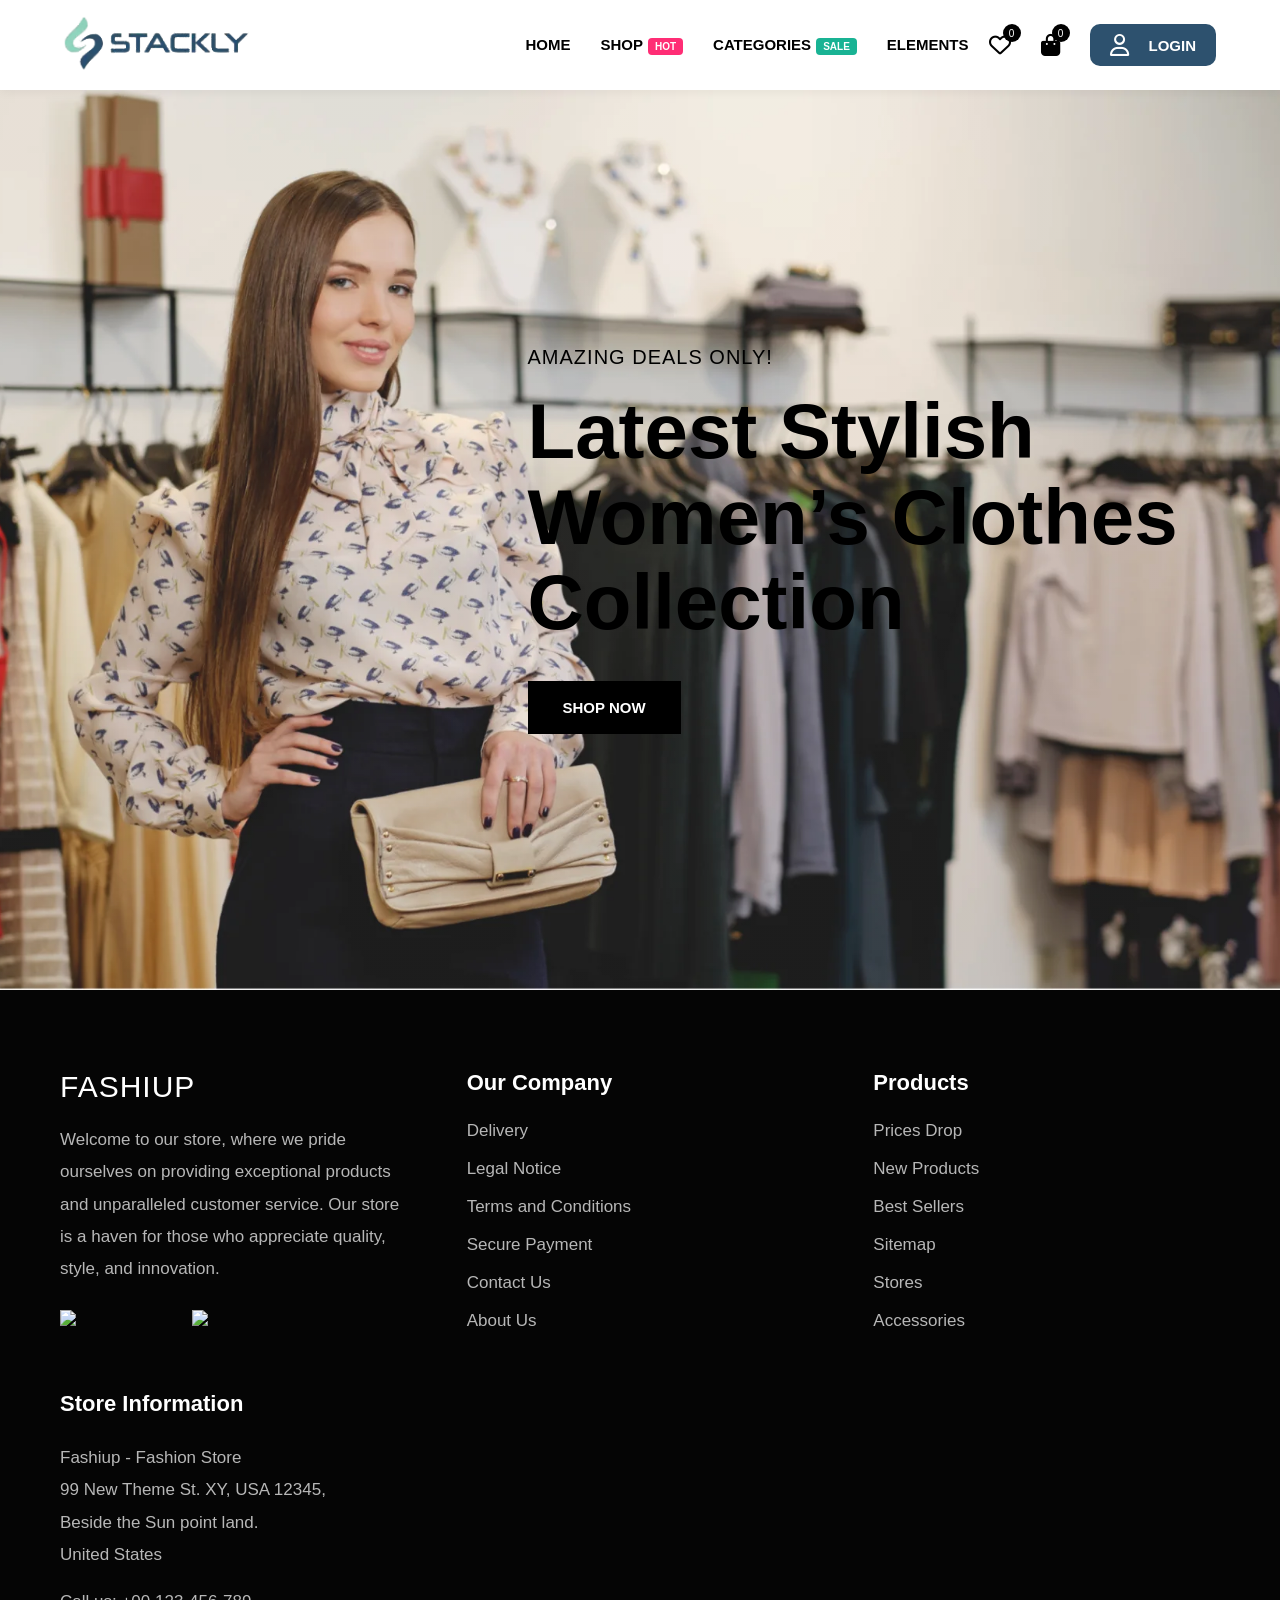
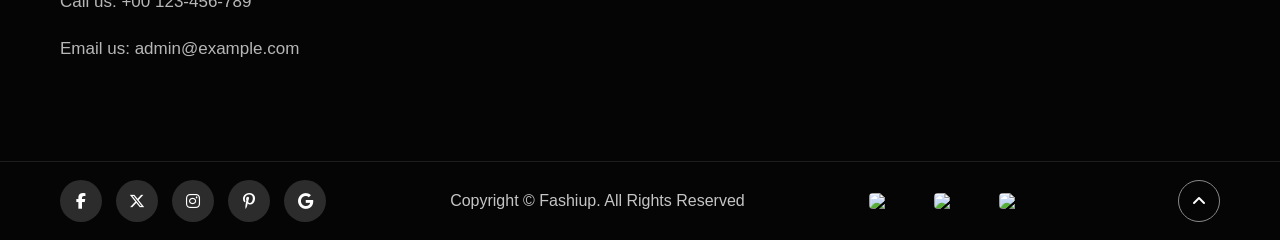
==== commit a22ea9a2: "changes" ====
--- a/index.html
+++ b/index.html
@@ -1,18 +1,19 @@
 <!DOCTYPE html>
 <html lang="en">
-
 <head>
   <meta charset="UTF-8" />
-  <meta name="viewport" content="width=device-width, initial-scale=1.0" />
+  <meta name="viewport" content="width=device-width, initial-scale=1.0"/>
   <title>Fashion Website</title>
 
   <!-- ICONS -->
-  <link rel="stylesheet" href="https://cdnjs.cloudflare.com/ajax/libs/font-awesome/6.5.2/css/all.min.css" />
+  <link
+    rel="stylesheet"
+    href="https://cdnjs.cloudflare.com/ajax/libs/font-awesome/6.5.2/css/all.min.css"
+  />
   <link rel="stylesheet" href="style.css">
-  <link rel="stylesheet" href="https://fonts.googleapis.com/css2?family=Material+Symbols+Outlined" />
-
+    <link rel="stylesheet" href="https://fonts.googleapis.com/css2?family=Material+Symbols+Outlined" />
+ 
 </head>
-
 <body>
 
   <!-- ================= HEADER ================= -->
@@ -24,67 +25,73 @@
       <div class="logo"><img src="./src/logo.webp" alt="compppany logo"></div>
 
 
-
+   
 
       <!--  search bar  -->
-
+        
       <div class="right-nav">
 
         <ul class="nav-links" id="navLinks">
 
-          <li><a href="#">HOME</a></li>
-
-          <li><a href="#">SHOP<span class="badge hot">HOT</span><i class="fa-solid fa-angle-down"></i></a></li>
-
-          <li><a href="#">CATEGORIES<span class="badge">SALE</span><i class="fa-solid fa-angle-down"></i></a></li>
-
-          <li><a href="#">ELEMENTS <i class="fa-solid fa-angle-down"></i></a></li>
-
-        </ul>
+        <li><a href="#">HOME</a></li>
+
+        <li><a href="#">SHOP<span class="badge hot">HOT</span></a></li>
+
+        <li><a href="#">CATEGORIES<span class="badge">SALE</span></a></li>
+        
+        <li><a href="#">ELEMENTS</a></li>
+
+      </ul>
 
         <div class="container2">
-          <div class="search-box">
-            <input type="text" placeholder="Search product here..." />
-            <i class="fa-solid fa-magnifying-glass"></i>
+                <!-- <div class="search-box">
+          <input type="text" placeholder="Search product here..." />
+          <i class="fa-solid fa-magnifying-glass"></i>
+        </div> -->
+
+        <div class="icons">
+
+          <div class="wishlist"> 
+           <div >
+             <i class="fa-regular fa-heart"></i>
+            <span class="count">0</span>
+           </div><h3>Whishlist</h3>
           </div>
 
-          <div class="icons">
-
-            <div>
-              <i class="fa-regular fa-user"></i>
-            </div>
-
-            <div>
-              <i class="fa-regular fa-heart"></i>
-              <span class="count">0</span>
-            </div>
-
-            <div>
-              <i class="fa-solid fa-bag-shopping"></i>
-              <span class="count">0</span>
-            </div>
-
+          <div class="card"> 
+           <div>
+             <i class="fa-solid fa-bag-shopping"></i>
+            <span class="count">0</span>
+           </div><h3>Add to Card</h3>
           </div>
-        </div>
-
-        <div class="menu-btn" id="menuBtn">
-          <i class="fa-solid fa-bars"></i>
-        </div>
-
-        <div class="close-btn" id="closeBtn">
-          <i class="fa-solid fa-xmark"></i>
-        </div>
-
-
-
-
-      </div>
-
-      <div class="menu-btn2" id="menuBtn">
+
+          
+          <div class="login-btn">
+            <i class="fa-regular fa-user"></i><h3>Login</h3>
+          </div>
+
+
+        </div>
+        </div>
+
+          <div class="menu-btn" id="menuBtn">
         <i class="fa-solid fa-bars"></i>
       </div>
 
-      <div class="close-btn2" id="closeBtn">
+          <div class="close-btn" id="closeBtn">
+        <i class="fa-solid fa-xmark"></i>
+      </div>
+
+
+
+
+      </div>
+
+          <div class="menu-btn2" id="menuBtn">
+        <i class="fa-solid fa-bars"></i> 
+      </div>
+
+          <div class="close-btn2" id="closeBtn">
         <i class="fa-solid fa-xmark"></i>
       </div>
 
@@ -110,7 +117,7 @@
       <button>SHOP NOW</button>
     </div>
 
-    <div class="hero-content">
+     <div class="hero-content">
       <p>NEW STYLISH COLLECTIONS</p>
       <h1>
         Regular fit <br>
@@ -120,588 +127,11 @@
       <button>SHOP NOW</button>
     </div>
 
-    <button class="side-arrow arr2"><span class="material-symbols-outlined">arrow_forward_ios</span></button>
+     <button class="side-arrow arr2"><span class="material-symbols-outlined">arrow_forward_ios</span></button>
   </section>
 
-  <section class="catlog">
-    <div class="first-catlog-card">
-      <p>Brands Summer Sale</p>
-      <div class="catlog-title-container">
-        <p>Best Stylish</p>
-        <p>Women Clothes</p>
-        <p>Collection</p>
-      </div>
-      <a href="./shop.html"><button>Shop Now</button></a>
-    </div>
-    <div class="catlog-card backpack">
-      <div class="catlog-title-container">
-        <p>Casual Backpack</p>
-      </div>
-      <a href="./shop.html">Shop Now</a>
-    </div>
-    <div class="catlog-card top">
-      <div class="catlog-title-container">
-        <p>Floral Printed Regular Top</p>
-      </div>
-      <a href="./shop.html">Shop Now</a>
-    </div>
-
-  </section>
-  <section class="popular-products">
-    <div class="title">
-      <p>Popular Products</p>
-      <div class="buttons">
-        <button>NEW ARRIVAL</button>
-        <button>FEATURED</button>
-        <button>BEST SELLING </button>
-      </div>
-    </div>
-
-   <div class="products-container">
-
-  <div class="products-grid">
-
-    <!-- Product Card 1 -->
-    <div class="product-card">
-
-      <div class="product-image">
-        <img src="https://images.unsplash.com/photo-1521572163474-6864f9cf17ab?w=600" alt="Product">
-
-        <div class="product-labels">
-          <span class="product-label">New</span>
-          <span class="product-badge">Hot</span>
-        </div>
-
-        <div class="product-actions">
-          <button class="action-btn like-btn">
-            <i class="fa-regular fa-heart"></i>
-          </button>
-
-          <button class="action-btn">
-            <i class="fa-solid fa-eye"></i>
-          </button>
-
-          <button class="action-btn">
-            <i class="fa-solid fa-share"></i>
-          </button>
-        </div>
-      </div>
-
-      <div class="product-info">
-
-        <h3 class="product-name">
-          Premium Oversized T-Shirt
-        </h3>
-
-        <div class="product-rating">
-
-          <div class="stars">
-            <i class="fa-solid fa-star"></i>
-            <i class="fa-solid fa-star"></i>
-            <i class="fa-solid fa-star"></i>
-            <i class="fa-solid fa-star"></i>
-            <i class="fa-regular fa-star"></i>
-          </div>
-
-          <span class="rating-count">(120 Reviews)</span>
-
-        </div>
-
-        <div class="product-price">
-          $49
-          <span class="price-original">$79</span>
-        </div>
-
-        <span class="discount-badge">38% OFF</span>
-
-        <p class="product-desc">
-          Stylish premium cotton oversized t-shirt with modern fit and soft fabric.
-        </p>
-
-        <button class="add-to-cart-btn">
-          Add To Cart
-        </button>
-
-      </div>
-
-    </div>
-
-    <!-- Product Card 2 -->
-    <div class="product-card">
-
-      <div class="product-image">
-        <img src="https://images.unsplash.com/photo-1542291026-7eec264c27ff?w=600" alt="Shoes">
-
-        <div class="product-labels">
-          <span class="product-label">Sale</span>
-        </div>
-
-        <div class="product-actions">
-          <button class="action-btn like-btn liked">
-            <i class="fa-solid fa-heart"></i>
-          </button>
-
-          <button class="action-btn">
-            <i class="fa-solid fa-eye"></i>
-          </button>
-
-          <button class="action-btn">
-            <i class="fa-solid fa-share"></i>
-          </button>
-        </div>
-      </div>
-
-      <div class="product-info">
-
-        <h3 class="product-name">
-          Running Sports Sneakers
-        </h3>
-
-        <div class="product-rating">
-
-          <div class="stars">
-            <i class="fa-solid fa-star"></i>
-            <i class="fa-solid fa-star"></i>
-            <i class="fa-solid fa-star"></i>
-            <i class="fa-solid fa-star"></i>
-            <i class="fa-solid fa-star"></i>
-          </div>
-
-          <span class="rating-count">(340 Reviews)</span>
-
-        </div>
-
-        <div class="product-price">
-          $99
-          <span class="price-original">$140</span>
-        </div>
-
-        <span class="discount-badge">29% OFF</span>
-
-        <p class="product-desc">
-          Lightweight running shoes designed for comfort and performance.
-        </p>
-
-        <button class="add-to-cart-btn">
-          Add To Cart
-        </button>
-
-      </div>
-
-    </div>
-
-    <!-- Product Card 3 -->
-    <div class="product-card">
-
-      <div class="product-image">
-        <img src="https://images.unsplash.com/photo-1523275335684-37898b6baf30?w=600" alt="Watch">
-
-        <div class="product-labels">
-          <span class="product-label">Trending</span>
-        </div>
-
-        <div class="product-actions">
-          <button class="action-btn like-btn">
-            <i class="fa-regular fa-heart"></i>
-          </button>
-
-          <button class="action-btn">
-            <i class="fa-solid fa-eye"></i>
-          </button>
-
-          <button class="action-btn">
-            <i class="fa-solid fa-share"></i>
-          </button>
-        </div>
-      </div>
-
-      <div class="product-info">
-
-        <h3 class="product-name">
-          Luxury Smart Watch
-        </h3>
-
-        <div class="product-rating">
-
-          <div class="stars">
-            <i class="fa-solid fa-star"></i>
-            <i class="fa-solid fa-star"></i>
-            <i class="fa-solid fa-star"></i>
-            <i class="fa-solid fa-star"></i>
-            <i class="fa-regular fa-star"></i>
-          </div>
-
-          <span class="rating-count">(89 Reviews)</span>
-
-        </div>
-
-        <div class="product-price">
-          $199
-          <span class="price-original">$250</span>
-        </div>
-
-        <span class="discount-badge">20% OFF</span>
-
-        <p class="product-desc">
-          Premium smartwatch with fitness tracking and elegant design.
-        </p>
-
-        <button class="add-to-cart-btn">
-          Add To Cart
-        </button>
-
-      </div>
-
-    </div>
-    <div class="product-card">
-
-      <div class="product-image">
-        <img src="https://images.unsplash.com/photo-1523275335684-37898b6baf30?w=600" alt="Watch">
-
-        <div class="product-labels">
-          <span class="product-label">Trending</span>
-        </div>
-
-        <div class="product-actions">
-          <button class="action-btn like-btn">
-            <i class="fa-regular fa-heart"></i>
-          </button>
-
-          <button class="action-btn">
-            <i class="fa-solid fa-eye"></i>
-          </button>
-
-          <button class="action-btn">
-            <i class="fa-solid fa-share"></i>
-          </button>
-        </div>
-      </div>
-
-      <div class="product-info">
-
-        <h3 class="product-name">
-          Luxury Smart Watch
-        </h3>
-
-        <div class="product-rating">
-
-          <div class="stars">
-            <i class="fa-solid fa-star"></i>
-            <i class="fa-solid fa-star"></i>
-            <i class="fa-solid fa-star"></i>
-            <i class="fa-solid fa-star"></i>
-            <i class="fa-regular fa-star"></i>
-          </div>
-
-          <span class="rating-count">(89 Reviews)</span>
-
-        </div>
-
-        <div class="product-price">
-          $199
-          <span class="price-original">$250</span>
-        </div>
-
-        <span class="discount-badge">20% OFF</span>
-
-        <p class="product-desc">
-          Premium smartwatch with fitness tracking and elegant design.
-        </p>
-
-        <button class="add-to-cart-btn">
-          Add To Cart
-        </button>
-
-      </div>
-
-    </div>
-    <div class="product-card">
-
-      <div class="product-image">
-        <img src="https://images.unsplash.com/photo-1521572163474-6864f9cf17ab?w=600" alt="Product">
-
-        <div class="product-labels">
-          <span class="product-label">New</span>
-          <span class="product-badge">Hot</span>
-        </div>
-
-        <div class="product-actions">
-          <button class="action-btn like-btn">
-            <i class="fa-regular fa-heart"></i>
-          </button>
-
-          <button class="action-btn">
-            <i class="fa-solid fa-eye"></i>
-          </button>
-
-          <button class="action-btn">
-            <i class="fa-solid fa-share"></i>
-          </button>
-        </div>
-      </div>
-
-      <div class="product-info">
-
-        <h3 class="product-name">
-          Premium Oversized T-Shirt
-        </h3>
-
-        <div class="product-rating">
-
-          <div class="stars">
-            <i class="fa-solid fa-star"></i>
-            <i class="fa-solid fa-star"></i>
-            <i class="fa-solid fa-star"></i>
-            <i class="fa-solid fa-star"></i>
-            <i class="fa-regular fa-star"></i>
-          </div>
-
-          <span class="rating-count">(120 Reviews)</span>
-
-        </div>
-
-        <div class="product-price">
-          $49
-          <span class="price-original">$79</span>
-        </div>
-
-        <span class="discount-badge">38% OFF</span>
-
-        <p class="product-desc">
-          Stylish premium cotton oversized t-shirt with modern fit and soft fabric.
-        </p>
-
-        <button class="add-to-cart-btn">
-          Add To Cart
-        </button>
-
-      </div>
-
-    </div>
-    <div class="product-card">
-
-      <div class="product-image">
-        <img src="https://images.unsplash.com/photo-1523275335684-37898b6baf30?w=600" alt="Watch">
-
-        <div class="product-labels">
-          <span class="product-label">Trending</span>
-        </div>
-
-        <div class="product-actions">
-          <button class="action-btn like-btn">
-            <i class="fa-regular fa-heart"></i>
-          </button>
-
-          <button class="action-btn">
-            <i class="fa-solid fa-eye"></i>
-          </button>
-
-          <button class="action-btn">
-            <i class="fa-solid fa-share"></i>
-          </button>
-        </div>
-      </div>
-
-      <div class="product-info">
-
-        <h3 class="product-name">
-          Luxury Smart Watch
-        </h3>
-
-        <div class="product-rating">
-
-          <div class="stars">
-            <i class="fa-solid fa-star"></i>
-            <i class="fa-solid fa-star"></i>
-            <i class="fa-solid fa-star"></i>
-            <i class="fa-solid fa-star"></i>
-            <i class="fa-regular fa-star"></i>
-          </div>
-
-          <span class="rating-count">(89 Reviews)</span>
-
-        </div>
-
-        <div class="product-price">
-          $199
-          <span class="price-original">$250</span>
-        </div>
-
-        <span class="discount-badge">20% OFF</span>
-
-        <p class="product-desc">
-          Premium smartwatch with fitness tracking and elegant design.
-        </p>
-
-        <button class="add-to-cart-btn">
-          Add To Cart
-        </button>
-
-      </div>
-
-    </div>
-    <div class="product-card">
-
-      <div class="product-image">
-        <img src="https://images.unsplash.com/photo-1523275335684-37898b6baf30?w=600" alt="Watch">
-
-        <div class="product-labels">
-          <span class="product-label">Trending</span>
-        </div>
-
-        <div class="product-actions">
-          <button class="action-btn like-btn">
-            <i class="fa-regular fa-heart"></i>
-          </button>
-
-          <button class="action-btn">
-            <i class="fa-solid fa-eye"></i>
-          </button>
-
-          <button class="action-btn">
-            <i class="fa-solid fa-share"></i>
-          </button>
-        </div>
-      </div>
-
-      <div class="product-info">
-
-        <h3 class="product-name">
-          Luxury Smart Watch
-        </h3>
-
-        <div class="product-rating">
-
-          <div class="stars">
-            <i class="fa-solid fa-star"></i>
-            <i class="fa-solid fa-star"></i>
-            <i class="fa-solid fa-star"></i>
-            <i class="fa-solid fa-star"></i>
-            <i class="fa-regular fa-star"></i>
-          </div>
-
-          <span class="rating-count">(89 Reviews)</span>
-
-        </div>
-
-        <div class="product-price">
-          $199
-          <span class="price-original">$250</span>
-        </div>
-
-        <span class="discount-badge">20% OFF</span>
-
-        <p class="product-desc">
-          Premium smartwatch with fitness tracking and elegant design.
-        </p>
-
-        <button class="add-to-cart-btn">
-          Add To Cart
-        </button>
-
-      </div>
-
-    </div>
-    <div class="product-card">
-
-      <div class="product-image">
-        <img src="https://images.unsplash.com/photo-1523275335684-37898b6baf30?w=600" alt="Watch">
-
-        <div class="product-labels">
-          <span class="product-label">Trending</span>
-        </div>
-
-        <div class="product-actions">
-          <button class="action-btn like-btn">
-            <i class="fa-regular fa-heart"></i>
-          </button>
-
-          <button class="action-btn">
-            <i class="fa-solid fa-eye"></i>
-          </button>
-
-          <button class="action-btn">
-            <i class="fa-solid fa-share"></i>
-          </button>
-        </div>
-      </div>
-
-      <div class="product-info">
-
-        <h3 class="product-name">
-          Luxury Smart Watch
-        </h3>
-
-        <div class="product-rating">
-
-          <div class="stars">
-            <i class="fa-solid fa-star"></i>
-            <i class="fa-solid fa-star"></i>
-            <i class="fa-solid fa-star"></i>
-            <i class="fa-solid fa-star"></i>
-            <i class="fa-regular fa-star"></i>
-          </div>
-
-          <span class="rating-count">(89 Reviews)</span>
-
-        </div>
-
-        <div class="product-price">
-          $199
-          <span class="price-original">$250</span>
-        </div>
-
-        <span class="discount-badge">20% OFF</span>
-
-        <p class="product-desc">
-          Premium smartwatch with fitness tracking and elegant design.
-        </p>
-
-        <button class="add-to-cart-btn">
-          Add To Cart
-        </button>
-
-      </div>
-
-    </div>
-
-  </div>
-
-</div>
-
-<!-- Font Awesome -->
-<link rel="stylesheet"
-href="https://cdnjs.cloudflare.com/ajax/libs/font-awesome/6.5.1/css/all.min.css">
-    </div>
-  </section>
-  <section class="quick-shop">
-      <div class="quick-card">
-        <div class="quick-title">
-        <p>Casual Backpack</p>
-      </div>
-      <a href="./shop.html">Shop Now</a>
-      </div>
-      <div class="quick-card">
-        <div class="quick-title">
-        <p>Casual Backpack</p>
-      </div>
-      <a href="./shop.html">Shop Now</a>
-      </div>
-      <div class="quick-card">
-        <div class="quick-title">
-        <p>Casual Backpack</p>
-      </div>
-      <a href="./shop.html">Shop Now</a>
-      </div>
-      <div class="quick-card">
-        
-        <div class="quick-title">
-        <p>Casual Backpack</p>
-      </div>
-      <a href="./shop.html">Shop Now</a>
-      </div>  
-  </section>
-  <!-- ================= FOOTER SECTION ================= -->
+
+    <!-- ================= FOOTER SECTION ================= -->
 
   <footer>
 
@@ -836,5 +266,4 @@
   <script src="script.js"></script>
 
 </body>
-
 </html>
--- a/style.css
+++ b/style.css
@@ -129,14 +129,39 @@
 .icons {
     display: flex;
     align-items: center;
-    gap: 18px;
+    gap: 30px;
 
     font-size: 22px;
 }
 
 .icons div {
+    display: flex;
+    gap: 20px;
+    justify-content: space-between;
+    align-items: center;
     position: relative;
     cursor: pointer;
+}
+
+.icons .wishlist h3,
+.icons .card h3 {
+    display: none;
+    font-size: 15px;
+    text-transform: uppercase;
+    font-weight: bold;
+}
+
+.login-btn h3 {
+    font-size: 15px;
+    text-transform: uppercase;
+    font-weight: bold;
+}
+
+.icons .login-btn {
+    background: #2D516E;
+    padding: 10px 20px;
+    border-radius: 10px;
+    color: white;
 }
 
 .count {
@@ -201,6 +226,7 @@
 }
 
 
+
 @media (max-width:1220px) {
 
 
@@ -218,15 +244,33 @@
         z-index: 100000;
         position: absolute;
         left: 0px;
-        background: red;
+        background: white;
         height: 100vh;
         width: 100%;
         align-items: flex-start;
         justify-content: center;
-        padding-top: 140px;
+        padding-top: 115px;
         padding-left: 20px;
         text-align: left;
+        gap: 0px;
+        padding-right: 20px;
         flex-direction: column;
+    }
+
+    .nav-links li {
+        padding: 10px;
+        width: inherit;
+    }
+
+    .nav-links li:hover {
+        background: rgba(128, 128, 128, 0.63);
+        border-left: 5px solid black;
+
+
+    }
+
+    .nav-links li:hover a {
+        color: white;
     }
 
 
@@ -253,80 +297,122 @@
         text-align: none;
     }
 
- 
-.right-nav {
-    display: none;
-    position: absolute;
-    top: 0px;
-    left: 0;
-    align-items: flex-start;
-    flex-direction: column;
-    justify-content: flex-start;
-    gap: 0px;
-    flex-shrink: 0;
-    background: red;
-    width: 100%;
-    height: 100vh;
-    padding-top: 10px;
-    padding-left: 20px;
-}
- 
- 
-    .menu-btn{
+
+    .right-nav {
+        display: none;
+        position: absolute;
+        top: 18px;
+        left: 0;
+        align-items: flex-start;
+        flex-direction: column;
+        justify-content: flex-start;
+        gap: 0px;
+        flex-shrink: 0;
+        background:white;
+        width: 100%;
+        height: 100vh;
+        padding-top: 10px;
+        padding-left: 20px;
+        gap: 20px;
+    }
+
+
+    .menu-btn {
         display: none;
         /* position: absolute;
         right: 30px;
         top: 25px;
         z-index: 100000; */
-    }  
-
-    .menu-btn2{
-            display: block;
-                position: static;
-                color: red;
-    }
-
-     .close-btn2{
-                display: none;
-                position: static;
-                color: black;
-                z-index: 100000;
-    }
-
-    .close-btn{
+    }
+
+    .menu-btn2 {
+        display: block;
+        position: static;
+        color: red;
+    }
+
+    .close-btn2 {
         display: none;
-          /* position: absolute;
+        position: static;
+        color: black;
+        z-index: 100000;
+    }
+
+    .close-btn {
+        display: none;
+        /* position: absolute;
         right: 30px;
         top: 25px;
         z-index: 100000; */
     }
-    .container2{
+
+    .container2 {
         display: flex;
         flex-direction: column;
         align-items: flex-start;
         margin-bottom: 400px;
-    }
-
-
- 
-    .icons{
+        gap: 50px;
+        margin-top: 10px;
+        padding-left: 10px;
+
+    }
+
+
+
+    .icons {
+        align-items: flex-start;
+        gap: 40px;
+        font-size: 18px;
         flex-direction: column;
     }
- 
+
+    .icons .wishlist h3,
+    .icons .card h3 {
+        display: flex;
+
+    }
+
+
+
+    /*  
     .search-box input{
         display: none;
         width: none;
         background: none;
-    }
-
-    .search-box {
+    } */
+
+    /* .search-box {
     display: flex;
     align-items: center;
     border: none;
     padding: none;
     width: none;
   background: none;
-} 
+}  */
+
+
+    .search-box {
+        display: flex;
+        align-items: center;
+
+        border: 1px solid #ddd;
+
+        padding: 10px 10px;
+
+        width: 200px;
+        max-width: 100%;
+
+        background: white;
+    }
+
+    .search-box input {
+        border: none;
+        outline: none;
+
+        width: 100%;
+
+        font-size: 15px;
+    }
 
 }
 
@@ -388,28 +474,11 @@
         flex-direction: column;
         align-items: flex-start;
 
-<<<<<<< HEAD
-      .hero-content button{
-        padding:15px 28px;
-      }
-      .newsletter{
-    padding:35px 25px;
-  }
-
-  .newsletter h2{
-    font-size:28px;
-  }
-
-  .newsletter input{
-    width:100%;
-  }
-=======
         gap: 25px;
 
         padding: 30px;
 
         transition: 0.5s;
->>>>>>> d42223a6ced7735278a1d8b811ff24a8ec412849
     }
 
     .nav-links.active {
@@ -869,416 +938,4 @@
     .copyright {
         font-size: 14px;
     }
-}
-
-
-/* catlog style */
-.catlog{
-    display: grid;
-    grid-template-columns: 2fr repeat(2,1fr);
-    height: 300px;
-    gap: 30px;
-    padding: 10px;
-}
-
-/* Tablet */
-@media (max-width: 992px){
-    .catlog{
-        grid-template-columns: 1fr 1fr;
-        height: auto;
-    }
-}
-
-/* Mobile */
-@media (max-width: 576px){
-    .catlog{
-        grid-template-columns: 1fr;
-        gap: 15px;
-        padding: 15px;
-        height: auto;
-    }
-}
-.first-catlog-card{
-    background: url(./src/sub-banner-1.jpg);
-    background-repeat: no-repeat;
-    background-size:cover;
-    width: 100%;
-    height: 100%;
-    display: flex;
-    flex-direction: column;
-    align-items:flex-start;
-    justify-content: space-around;
-    padding: 20px;  
-}
-.catlog-title-container p{
-    font-size:2rem;
-    line-height: 30px;
-}
- .backpack{
-     background: url(./src/sub-banner-2.jpg);
-    background-repeat: no-repeat;
-    background-size:cover;
-    width: 100%;
-    height: 100%;
-    padding: 20px;
-    display: flex;
-    flex-direction:column ;
-    align-items: center;
-    justify-content: flex-end;
-    gap: 20px;
-    text-align: center;
-   color: white;
-}
-.catlog-card a{
-    text-decoration: underline;
-    color: white;
-    
-    }
-    .catlog-card{
-
-    }
-.top{
-    background: url(./src/sub-banner-3.jpg);
-    background-repeat: no-repeat;
-    background-size:cover;
-    width: 100%;
-    height: 100%;
-    padding: 20px;
-    display: flex;
-    flex-direction:column ;
-    align-items: center;
-    justify-content: flex-end;
-    text-align: center;
-    color: white;
-    gap: 20px;
-}
-.catlog button{
-    background-color: #2c2c2c;
-    width: 100px;
-    height: 40px;
-    color: white;
-    border: none;
-    cursor: pointer;
-
-}
-
-/* =========================
-   POPULAR PRODUCTS SECTION
-========================= */
-
-.popular-products{
-    width: 100%;
-    padding: 60px 5%;
-    margin-top: 30px;
-}
-
-/* Title Section */
-.popular-products .title{
-    display: flex;
-    flex-direction: column;
-    align-items: center;
-    justify-content: center;
-    gap: 25px;
-    margin-bottom: 50px;
-    text-align: center;
-}
-
-.popular-products .title p{
-    font-size: clamp(1.8rem,4vw,3rem);
-    font-weight: 700;
-    color: #2c2c2c;
-}
-
-/* Buttons */
-.popular-products .title .buttons{
-    display: flex;
-    justify-content: center;
-    align-items: center;
-    flex-wrap: wrap;
-    gap: 20px;
-}
-
-.popular-products .title button{
-    padding: 12px 25px;
-    border: none;
-    background: #f5f5f5;
-    color: #2c2c2c;
-    font-size: 0.9rem;
-    font-weight: 600;
-    border-radius: 30px;
-    cursor: pointer;
-    transition: 0.3s ease;
-}
-
-.popular-products .title button:hover{
-    background-color: #2c2c2c;
-    color: white;
-    transform: translateY(-2px);
-}
-
-/* =========================
-   PRODUCTS GRID
-========================= */
-
-.products-container{
-    width: 100%;
-}
-
-.products-grid{
-    display: grid;
-    grid-template-columns: repeat(auto-fit,minmax(250px,1fr));
-    gap: 30px;
-    align-items: center;
-}
-
-
-/* =========================
-   PRODUCT CARD
-========================= */
-
-.product-card{
-    background: white;
-    border-radius: 15px;
-    overflow: hidden;
-    position: relative;
-    display: flex;
-    flex-direction: column;
-    transition: 0.4s ease;
-    border: 1px solid #e5e5e5;
-}
-
-.product-card:hover{
-    transform: translateY(-10px);
-    box-shadow: 0 15px 40px rgba(0,0,0,0.1);
-}
-
-/* Product Image */
-.product-image{
-    position: center;
-    width: 100%;
-    height: 250px;
-    overflow: hidden;
-    background: #f7f7f7;
-}
-
-.product-image img{
-    width: 100%;
-    height: 100%;
-    object-fit: cover ;
-    transition: 0.5s ease;
-}
-
-.product-card:hover .product-image img{
-    transform: scale(1.08);
-}
-
-/* Labels */
-.product-labels{
-    position: absolute;
-    top: 15px;
-    left: 15px;
-    display: flex;
-    gap: 10px;
-    z-index: 2;
-}
-
-.product-label,
-.product-badge{
-    padding: 6px 12px;
-    border-radius: 20px;
-    font-size: 12px;
-    font-weight: 600;
-    color: white;
-}
-
-.product-label{
-    background: #2c2c2c;
-}
-
-.product-badge{
-    background: crimson;
-}
-
-/* Action Buttons */
-.product-actions{
-    position: absolute;
-    top: 15px;
-    right: 15px;
-    display: flex;
-    flex-direction: column;
-    gap: 12px;
-    opacity: 0;
-    transform: translateX(20px);
-    transition: 0.3s ease;
-}
-
-.product-card:hover .product-actions{
-    opacity: 1;
-    transform: translateX(0);
-}
-
-.action-btn{
-    width: 42px;
-    height: 42px;
-    border-radius: 50%;
-    border: none;
-    background: white;
-    cursor: pointer;
-    display: flex;
-    align-items: center;
-    justify-content: center;
-    transition: 0.3s ease;
-    box-shadow: 0 4px 10px rgba(0,0,0,0.1);
-}
-
-.action-btn:hover{
-    background: #2c2c2c;
-    color: white;
-}
-
-/* Product Info */
-.product-info{
-    padding: 20px;
-    display: flex;
-    flex-direction: column;
-    flex-grow: 1;
-}
-
-.product-name{
-    font-size: 1rem;
-    font-weight: 600;
-    line-height: 1.5;
-    margin-bottom: 12px;
-    color: #222;
-}
-
-/* Rating */
-.product-rating{
-    display: flex;
-    align-items: center;
-    gap: 8px;
-    margin-bottom: 15px;
-}
-
-.stars{
-    display: flex;
-    gap: 3px;
-}
-
-.stars i{
-    color: orange;
-    font-size: 14px;
-}
-
-.rating-count{
-    font-size: 13px;
-    color: #888;
-}
-
-/* Price */
-.product-price{
-    font-size: 1.4rem;
-    font-weight: 700;
-    color: #2c2c2c;
-    margin-bottom: 10px;
-}
-
-.price-original{
-    font-size: 14px;
-    text-decoration: line-through;
-    color: #999;
-    margin-left: 8px;
-}
-
-/* Discount */
-.discount-badge{
-    width: fit-content;
-    background: crimson;
-    color: white;
-    padding: 5px 10px;
-    border-radius: 6px;
-    font-size: 12px;
-    font-weight: 600;
-    margin-bottom: 15px;
-}
-
-/* Description */
-.product-desc{
-    font-size: 14px;
-    color: #666;
-    line-height: 1.6;
-    margin-bottom: 20px;
-    flex-grow: 1;
-}
-
-/* Add To Cart */
-.add-to-cart-btn{
-    width: 100%;
-    padding: 14px;
-    border: none;
-    border-radius: 8px;
-    background: #2c2c2c;
-    color: white;
-    font-size: 15px;
-    font-weight: 600;
-    cursor: pointer;
-    transition: 0.3s ease;
-}
-
-.add-to-cart-btn:hover{
-    background: crimson;
-}
-
-/* =========================
-   RESPONSIVE
-========================= */
-
-@media(max-width:768px){
-
-    .popular-products{
-        padding: 40px 20px;
-    }
-
-    .products-grid{
-        gap: 20px;
-    }
-
-    .product-image{
-        height: 250px;
-    }
-
-    .popular-products .title .buttons{
-        gap: 12px;
-    }
-
-    .popular-products .title button{
-        width: 100%;
-        max-width: 220px;
-    }
-}
-
-@media(max-width:480px){
-
-    .product-image{
-        height: 220px;
-    }
-
-    .product-info{
-        padding: 15px;
-    }
-
-    .product-price{
-        font-size: 1.2rem;
-    }
-
-    .add-to-cart-btn{
-        padding: 12px;
-    }
-}
-
-.quick-shop{
-    display: grid;
-    grid-template-columns: repeat(auto-fit,minmax(250px,1fr));
-    gap: 30px;
-    align-items: center;
 }
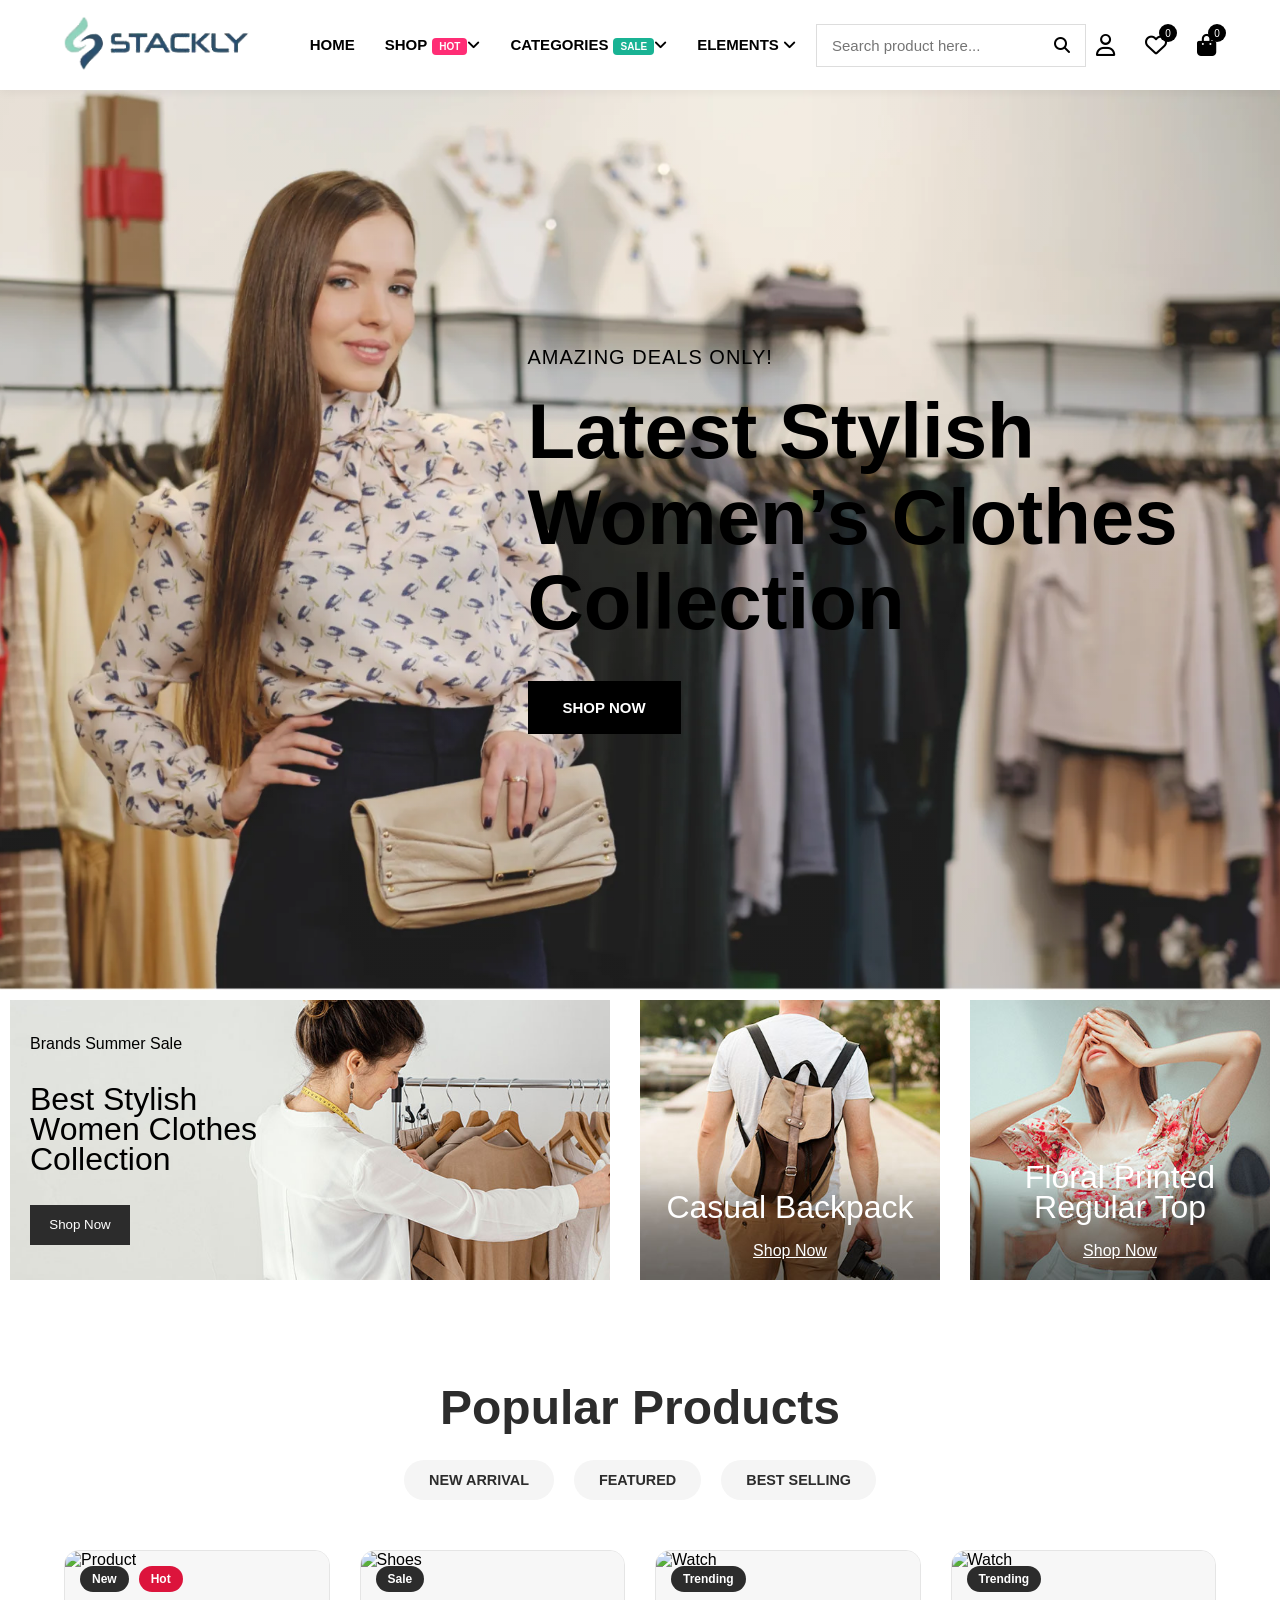
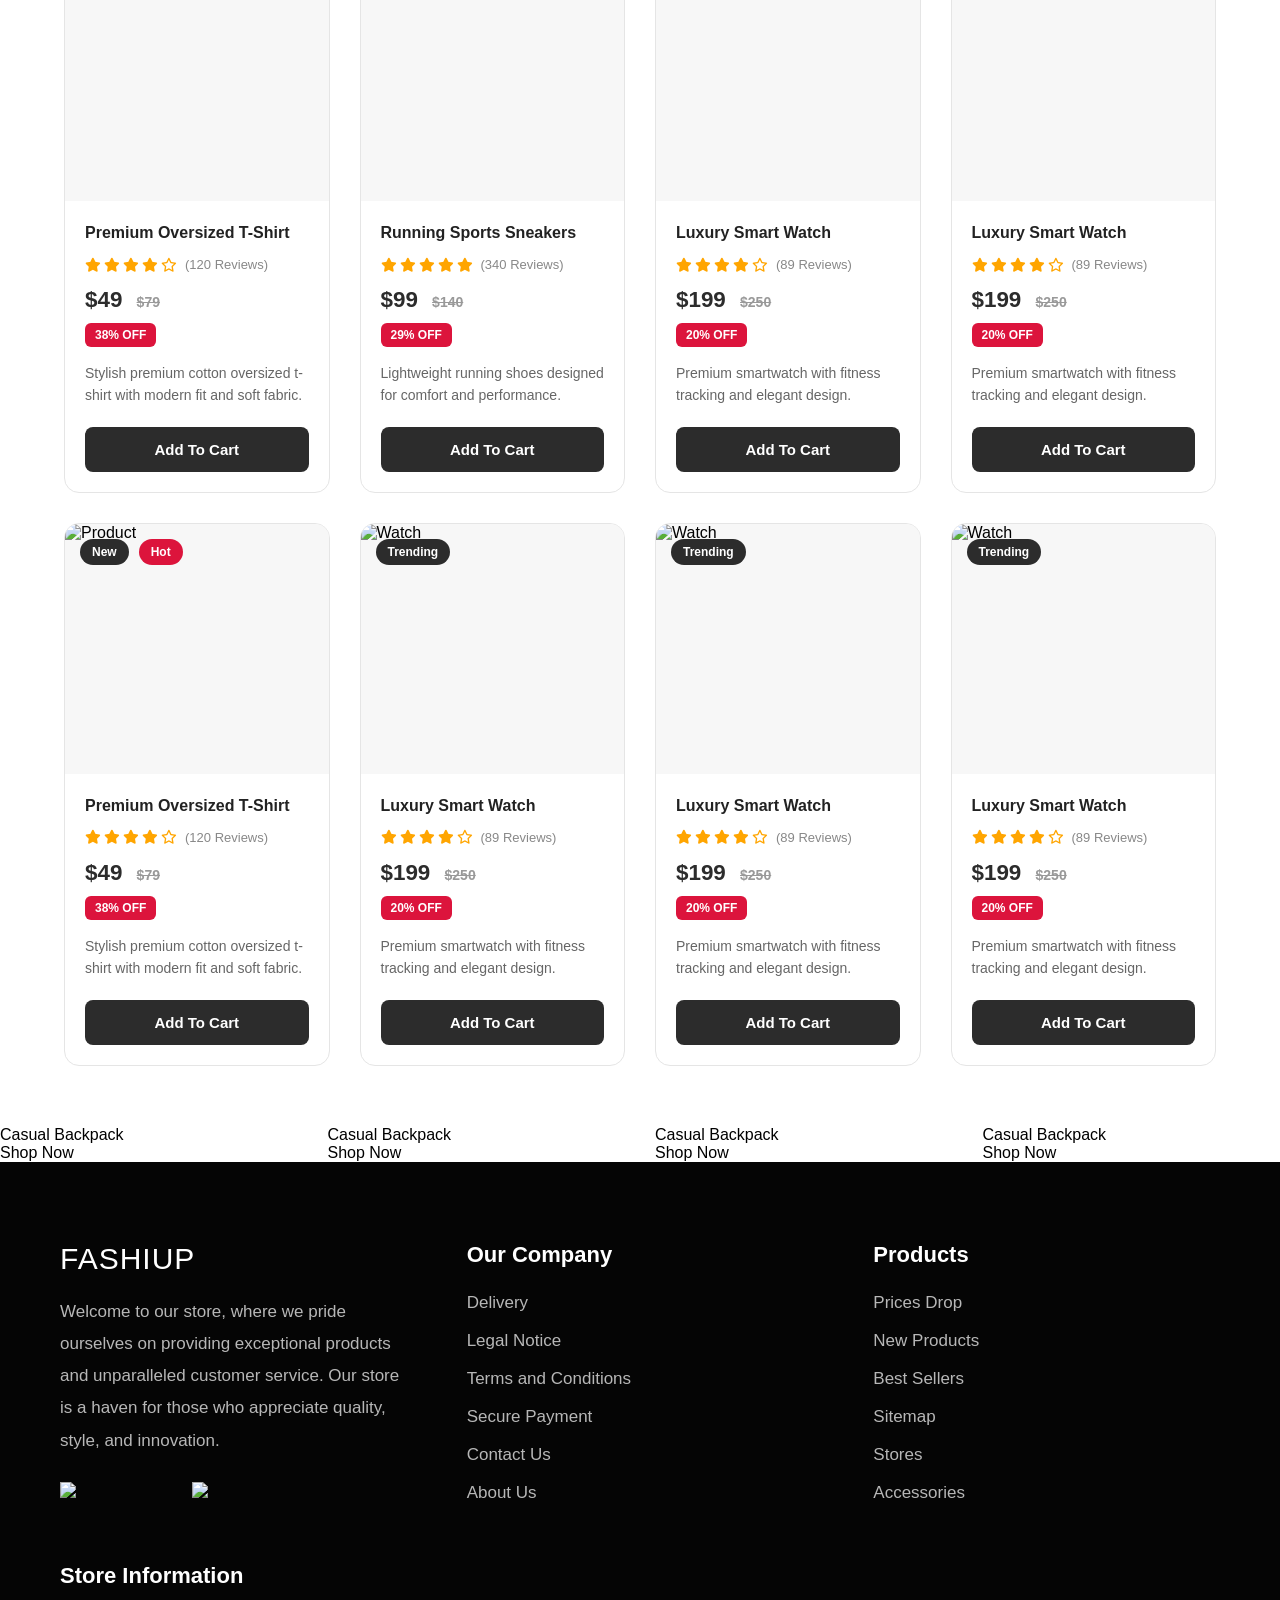
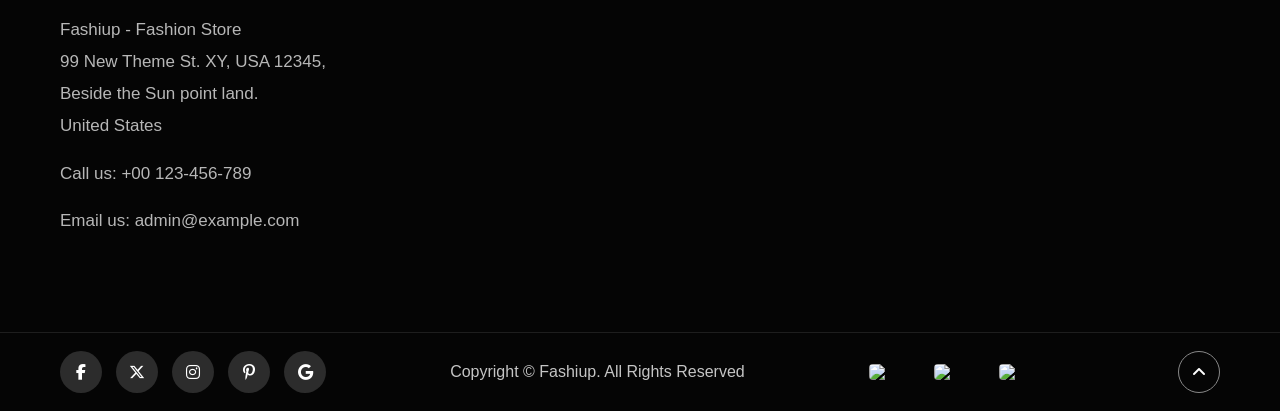
==== commit ea267af0: "check" ====
--- a/index.html
+++ b/index.html
@@ -1,19 +1,18 @@
 <!DOCTYPE html>
 <html lang="en">
+
 <head>
   <meta charset="UTF-8" />
-  <meta name="viewport" content="width=device-width, initial-scale=1.0"/>
+  <meta name="viewport" content="width=device-width, initial-scale=1.0" />
   <title>Fashion Website</title>
 
   <!-- ICONS -->
-  <link
-    rel="stylesheet"
-    href="https://cdnjs.cloudflare.com/ajax/libs/font-awesome/6.5.2/css/all.min.css"
-  />
+  <link rel="stylesheet" href="https://cdnjs.cloudflare.com/ajax/libs/font-awesome/6.5.2/css/all.min.css" />
   <link rel="stylesheet" href="style.css">
-    <link rel="stylesheet" href="https://fonts.googleapis.com/css2?family=Material+Symbols+Outlined" />
- 
+  <link rel="stylesheet" href="https://fonts.googleapis.com/css2?family=Material+Symbols+Outlined" />
+
 </head>
+
 <body>
 
   <!-- ================= HEADER ================= -->
@@ -25,73 +24,67 @@
       <div class="logo"><img src="./src/logo.webp" alt="compppany logo"></div>
 
 
-   
+
 
       <!--  search bar  -->
+
+      <div class="right-nav">
+
+        <ul class="nav-links" id="navLinks">
+
+          <li><a href="#">HOME</a></li>
+
+        <li><a href="#">SHOP<span class="badge hot">HOT</span><i class="fa-solid fa-angle-down"></i></a></li>
+
+        <li><a href="#">CATEGORIES<span class="badge">SALE</span><i class="fa-solid fa-angle-down"></i></a></li>
         
-      <div class="right-nav">
-
-        <ul class="nav-links" id="navLinks">
-
-        <li><a href="#">HOME</a></li>
-
-        <li><a href="#">SHOP<span class="badge hot">HOT</span></a></li>
-
-        <li><a href="#">CATEGORIES<span class="badge">SALE</span></a></li>
-        
-        <li><a href="#">ELEMENTS</a></li>
-
-      </ul>
+        <li><a href="#">ELEMENTS <i class="fa-solid fa-angle-down"></i></a></li>
+
+        </ul>
 
         <div class="container2">
-                <!-- <div class="search-box">
+                <div class="search-box">
           <input type="text" placeholder="Search product here..." />
           <i class="fa-solid fa-magnifying-glass"></i>
-        </div> -->
-
-        <div class="icons">
-
-          <div class="wishlist"> 
-           <div >
-             <i class="fa-regular fa-heart"></i>
+        </div>
+
+          <div class="icons">
+
+          <div>
+            <i class="fa-regular fa-user"></i>
+          </div>
+
+          <div>
+            <i class="fa-regular fa-heart"></i>
             <span class="count">0</span>
-           </div><h3>Whishlist</h3>
-          </div>
-
-          <div class="card"> 
-           <div>
-             <i class="fa-solid fa-bag-shopping"></i>
+          </div>
+
+          <div>
+            <i class="fa-solid fa-bag-shopping"></i>
             <span class="count">0</span>
-           </div><h3>Add to Card</h3>
-          </div>
-
-          
-          <div class="login-btn">
-            <i class="fa-regular fa-user"></i><h3>Login</h3>
-          </div>
-
-
-        </div>
-        </div>
-
-          <div class="menu-btn" id="menuBtn">
+          </div>
+
+        </div>
+        </div>
+
+        <div class="menu-btn" id="menuBtn">
+          <i class="fa-solid fa-bars"></i>
+        </div>
+
+        <div class="close-btn" id="closeBtn">
+          <i class="fa-solid fa-xmark"></i>
+        </div>
+
+
+
+
+      </div>
+
+          <div class="menu-btn2" id="menuBtn">
         <i class="fa-solid fa-bars"></i>
       </div>
 
-          <div class="close-btn" id="closeBtn">
-        <i class="fa-solid fa-xmark"></i>
-      </div>
-
-
-
-
-      </div>
-
-          <div class="menu-btn2" id="menuBtn">
-        <i class="fa-solid fa-bars"></i> 
-      </div>
-
-          <div class="close-btn2" id="closeBtn">
+      <div class="close-btn2" id="closeBtn">
         <i class="fa-solid fa-xmark"></i>
       </div>
 
@@ -117,7 +110,7 @@
       <button>SHOP NOW</button>
     </div>
 
-     <div class="hero-content">
+    <div class="hero-content">
       <p>NEW STYLISH COLLECTIONS</p>
       <h1>
         Regular fit <br>
@@ -127,11 +120,588 @@
       <button>SHOP NOW</button>
     </div>
 
-     <button class="side-arrow arr2"><span class="material-symbols-outlined">arrow_forward_ios</span></button>
+    <button class="side-arrow arr2"><span class="material-symbols-outlined">arrow_forward_ios</span></button>
   </section>
 
-
-    <!-- ================= FOOTER SECTION ================= -->
+  <section class="catlog">
+    <div class="first-catlog-card">
+      <p>Brands Summer Sale</p>
+      <div class="catlog-title-container">
+        <p>Best Stylish</p>
+        <p>Women Clothes</p>
+        <p>Collection</p>
+      </div>
+      <a href="./shop.html"><button>Shop Now</button></a>
+    </div>
+    <div class="catlog-card backpack">
+      <div class="catlog-title-container">
+        <p>Casual Backpack</p>
+      </div>
+      <a href="./shop.html">Shop Now</a>
+    </div>
+    <div class="catlog-card top">
+      <div class="catlog-title-container">
+        <p>Floral Printed Regular Top</p>
+      </div>
+      <a href="./shop.html">Shop Now</a>
+    </div>
+
+  </section>
+  <section class="popular-products">
+    <div class="title">
+      <p>Popular Products</p>
+      <div class="buttons">
+        <button>NEW ARRIVAL</button>
+        <button>FEATURED</button>
+        <button>BEST SELLING </button>
+      </div>
+    </div>
+
+   <div class="products-container">
+
+  <div class="products-grid">
+
+    <!-- Product Card 1 -->
+    <div class="product-card">
+
+      <div class="product-image">
+        <img src="https://images.unsplash.com/photo-1521572163474-6864f9cf17ab?w=600" alt="Product">
+
+        <div class="product-labels">
+          <span class="product-label">New</span>
+          <span class="product-badge">Hot</span>
+        </div>
+
+        <div class="product-actions">
+          <button class="action-btn like-btn">
+            <i class="fa-regular fa-heart"></i>
+          </button>
+
+          <button class="action-btn">
+            <i class="fa-solid fa-eye"></i>
+          </button>
+
+          <button class="action-btn">
+            <i class="fa-solid fa-share"></i>
+          </button>
+        </div>
+      </div>
+
+      <div class="product-info">
+
+        <h3 class="product-name">
+          Premium Oversized T-Shirt
+        </h3>
+
+        <div class="product-rating">
+
+          <div class="stars">
+            <i class="fa-solid fa-star"></i>
+            <i class="fa-solid fa-star"></i>
+            <i class="fa-solid fa-star"></i>
+            <i class="fa-solid fa-star"></i>
+            <i class="fa-regular fa-star"></i>
+          </div>
+
+          <span class="rating-count">(120 Reviews)</span>
+
+        </div>
+
+        <div class="product-price">
+          $49
+          <span class="price-original">$79</span>
+        </div>
+
+        <span class="discount-badge">38% OFF</span>
+
+        <p class="product-desc">
+          Stylish premium cotton oversized t-shirt with modern fit and soft fabric.
+        </p>
+
+        <button class="add-to-cart-btn">
+          Add To Cart
+        </button>
+
+      </div>
+
+    </div>
+
+    <!-- Product Card 2 -->
+    <div class="product-card">
+
+      <div class="product-image">
+        <img src="https://images.unsplash.com/photo-1542291026-7eec264c27ff?w=600" alt="Shoes">
+
+        <div class="product-labels">
+          <span class="product-label">Sale</span>
+        </div>
+
+        <div class="product-actions">
+          <button class="action-btn like-btn liked">
+            <i class="fa-solid fa-heart"></i>
+          </button>
+
+          <button class="action-btn">
+            <i class="fa-solid fa-eye"></i>
+          </button>
+
+          <button class="action-btn">
+            <i class="fa-solid fa-share"></i>
+          </button>
+        </div>
+      </div>
+
+      <div class="product-info">
+
+        <h3 class="product-name">
+          Running Sports Sneakers
+        </h3>
+
+        <div class="product-rating">
+
+          <div class="stars">
+            <i class="fa-solid fa-star"></i>
+            <i class="fa-solid fa-star"></i>
+            <i class="fa-solid fa-star"></i>
+            <i class="fa-solid fa-star"></i>
+            <i class="fa-solid fa-star"></i>
+          </div>
+
+          <span class="rating-count">(340 Reviews)</span>
+
+        </div>
+
+        <div class="product-price">
+          $99
+          <span class="price-original">$140</span>
+        </div>
+
+        <span class="discount-badge">29% OFF</span>
+
+        <p class="product-desc">
+          Lightweight running shoes designed for comfort and performance.
+        </p>
+
+        <button class="add-to-cart-btn">
+          Add To Cart
+        </button>
+
+      </div>
+
+    </div>
+
+    <!-- Product Card 3 -->
+    <div class="product-card">
+
+      <div class="product-image">
+        <img src="https://images.unsplash.com/photo-1523275335684-37898b6baf30?w=600" alt="Watch">
+
+        <div class="product-labels">
+          <span class="product-label">Trending</span>
+        </div>
+
+        <div class="product-actions">
+          <button class="action-btn like-btn">
+            <i class="fa-regular fa-heart"></i>
+          </button>
+
+          <button class="action-btn">
+            <i class="fa-solid fa-eye"></i>
+          </button>
+
+          <button class="action-btn">
+            <i class="fa-solid fa-share"></i>
+          </button>
+        </div>
+      </div>
+
+      <div class="product-info">
+
+        <h3 class="product-name">
+          Luxury Smart Watch
+        </h3>
+
+        <div class="product-rating">
+
+          <div class="stars">
+            <i class="fa-solid fa-star"></i>
+            <i class="fa-solid fa-star"></i>
+            <i class="fa-solid fa-star"></i>
+            <i class="fa-solid fa-star"></i>
+            <i class="fa-regular fa-star"></i>
+          </div>
+
+          <span class="rating-count">(89 Reviews)</span>
+
+        </div>
+
+        <div class="product-price">
+          $199
+          <span class="price-original">$250</span>
+        </div>
+
+        <span class="discount-badge">20% OFF</span>
+
+        <p class="product-desc">
+          Premium smartwatch with fitness tracking and elegant design.
+        </p>
+
+        <button class="add-to-cart-btn">
+          Add To Cart
+        </button>
+
+      </div>
+
+    </div>
+    <div class="product-card">
+
+      <div class="product-image">
+        <img src="https://images.unsplash.com/photo-1523275335684-37898b6baf30?w=600" alt="Watch">
+
+        <div class="product-labels">
+          <span class="product-label">Trending</span>
+        </div>
+
+        <div class="product-actions">
+          <button class="action-btn like-btn">
+            <i class="fa-regular fa-heart"></i>
+          </button>
+
+          <button class="action-btn">
+            <i class="fa-solid fa-eye"></i>
+          </button>
+
+          <button class="action-btn">
+            <i class="fa-solid fa-share"></i>
+          </button>
+        </div>
+      </div>
+
+      <div class="product-info">
+
+        <h3 class="product-name">
+          Luxury Smart Watch
+        </h3>
+
+        <div class="product-rating">
+
+          <div class="stars">
+            <i class="fa-solid fa-star"></i>
+            <i class="fa-solid fa-star"></i>
+            <i class="fa-solid fa-star"></i>
+            <i class="fa-solid fa-star"></i>
+            <i class="fa-regular fa-star"></i>
+          </div>
+
+          <span class="rating-count">(89 Reviews)</span>
+
+        </div>
+
+        <div class="product-price">
+          $199
+          <span class="price-original">$250</span>
+        </div>
+
+        <span class="discount-badge">20% OFF</span>
+
+        <p class="product-desc">
+          Premium smartwatch with fitness tracking and elegant design.
+        </p>
+
+        <button class="add-to-cart-btn">
+          Add To Cart
+        </button>
+
+      </div>
+
+    </div>
+    <div class="product-card">
+
+      <div class="product-image">
+        <img src="https://images.unsplash.com/photo-1521572163474-6864f9cf17ab?w=600" alt="Product">
+
+        <div class="product-labels">
+          <span class="product-label">New</span>
+          <span class="product-badge">Hot</span>
+        </div>
+
+        <div class="product-actions">
+          <button class="action-btn like-btn">
+            <i class="fa-regular fa-heart"></i>
+          </button>
+
+          <button class="action-btn">
+            <i class="fa-solid fa-eye"></i>
+          </button>
+
+          <button class="action-btn">
+            <i class="fa-solid fa-share"></i>
+          </button>
+        </div>
+      </div>
+
+      <div class="product-info">
+
+        <h3 class="product-name">
+          Premium Oversized T-Shirt
+        </h3>
+
+        <div class="product-rating">
+
+          <div class="stars">
+            <i class="fa-solid fa-star"></i>
+            <i class="fa-solid fa-star"></i>
+            <i class="fa-solid fa-star"></i>
+            <i class="fa-solid fa-star"></i>
+            <i class="fa-regular fa-star"></i>
+          </div>
+
+          <span class="rating-count">(120 Reviews)</span>
+
+        </div>
+
+        <div class="product-price">
+          $49
+          <span class="price-original">$79</span>
+        </div>
+
+        <span class="discount-badge">38% OFF</span>
+
+        <p class="product-desc">
+          Stylish premium cotton oversized t-shirt with modern fit and soft fabric.
+        </p>
+
+        <button class="add-to-cart-btn">
+          Add To Cart
+        </button>
+
+      </div>
+
+    </div>
+    <div class="product-card">
+
+      <div class="product-image">
+        <img src="https://images.unsplash.com/photo-1523275335684-37898b6baf30?w=600" alt="Watch">
+
+        <div class="product-labels">
+          <span class="product-label">Trending</span>
+        </div>
+
+        <div class="product-actions">
+          <button class="action-btn like-btn">
+            <i class="fa-regular fa-heart"></i>
+          </button>
+
+          <button class="action-btn">
+            <i class="fa-solid fa-eye"></i>
+          </button>
+
+          <button class="action-btn">
+            <i class="fa-solid fa-share"></i>
+          </button>
+        </div>
+      </div>
+
+      <div class="product-info">
+
+        <h3 class="product-name">
+          Luxury Smart Watch
+        </h3>
+
+        <div class="product-rating">
+
+          <div class="stars">
+            <i class="fa-solid fa-star"></i>
+            <i class="fa-solid fa-star"></i>
+            <i class="fa-solid fa-star"></i>
+            <i class="fa-solid fa-star"></i>
+            <i class="fa-regular fa-star"></i>
+          </div>
+
+          <span class="rating-count">(89 Reviews)</span>
+
+        </div>
+
+        <div class="product-price">
+          $199
+          <span class="price-original">$250</span>
+        </div>
+
+        <span class="discount-badge">20% OFF</span>
+
+        <p class="product-desc">
+          Premium smartwatch with fitness tracking and elegant design.
+        </p>
+
+        <button class="add-to-cart-btn">
+          Add To Cart
+        </button>
+
+      </div>
+
+    </div>
+    <div class="product-card">
+
+      <div class="product-image">
+        <img src="https://images.unsplash.com/photo-1523275335684-37898b6baf30?w=600" alt="Watch">
+
+        <div class="product-labels">
+          <span class="product-label">Trending</span>
+        </div>
+
+        <div class="product-actions">
+          <button class="action-btn like-btn">
+            <i class="fa-regular fa-heart"></i>
+          </button>
+
+          <button class="action-btn">
+            <i class="fa-solid fa-eye"></i>
+          </button>
+
+          <button class="action-btn">
+            <i class="fa-solid fa-share"></i>
+          </button>
+        </div>
+      </div>
+
+      <div class="product-info">
+
+        <h3 class="product-name">
+          Luxury Smart Watch
+        </h3>
+
+        <div class="product-rating">
+
+          <div class="stars">
+            <i class="fa-solid fa-star"></i>
+            <i class="fa-solid fa-star"></i>
+            <i class="fa-solid fa-star"></i>
+            <i class="fa-solid fa-star"></i>
+            <i class="fa-regular fa-star"></i>
+          </div>
+
+          <span class="rating-count">(89 Reviews)</span>
+
+        </div>
+
+        <div class="product-price">
+          $199
+          <span class="price-original">$250</span>
+        </div>
+
+        <span class="discount-badge">20% OFF</span>
+
+        <p class="product-desc">
+          Premium smartwatch with fitness tracking and elegant design.
+        </p>
+
+        <button class="add-to-cart-btn">
+          Add To Cart
+        </button>
+
+      </div>
+
+    </div>
+    <div class="product-card">
+
+      <div class="product-image">
+        <img src="https://images.unsplash.com/photo-1523275335684-37898b6baf30?w=600" alt="Watch">
+
+        <div class="product-labels">
+          <span class="product-label">Trending</span>
+        </div>
+
+        <div class="product-actions">
+          <button class="action-btn like-btn">
+            <i class="fa-regular fa-heart"></i>
+          </button>
+
+          <button class="action-btn">
+            <i class="fa-solid fa-eye"></i>
+          </button>
+
+          <button class="action-btn">
+            <i class="fa-solid fa-share"></i>
+          </button>
+        </div>
+      </div>
+
+      <div class="product-info">
+
+        <h3 class="product-name">
+          Luxury Smart Watch
+        </h3>
+
+        <div class="product-rating">
+
+          <div class="stars">
+            <i class="fa-solid fa-star"></i>
+            <i class="fa-solid fa-star"></i>
+            <i class="fa-solid fa-star"></i>
+            <i class="fa-solid fa-star"></i>
+            <i class="fa-regular fa-star"></i>
+          </div>
+
+          <span class="rating-count">(89 Reviews)</span>
+
+        </div>
+
+        <div class="product-price">
+          $199
+          <span class="price-original">$250</span>
+        </div>
+
+        <span class="discount-badge">20% OFF</span>
+
+        <p class="product-desc">
+          Premium smartwatch with fitness tracking and elegant design.
+        </p>
+
+        <button class="add-to-cart-btn">
+          Add To Cart
+        </button>
+
+      </div>
+
+    </div>
+
+  </div>
+
+</div>
+
+<!-- Font Awesome -->
+<link rel="stylesheet"
+href="https://cdnjs.cloudflare.com/ajax/libs/font-awesome/6.5.1/css/all.min.css">
+    </div>
+  </section>
+  <section class="quick-shop">
+      <div class="quick-card">
+        <div class="quick-title">
+        <p>Casual Backpack</p>
+      </div>
+      <a href="./shop.html">Shop Now</a>
+      </div>
+      <div class="quick-card">
+        <div class="quick-title">
+        <p>Casual Backpack</p>
+      </div>
+      <a href="./shop.html">Shop Now</a>
+      </div>
+      <div class="quick-card">
+        <div class="quick-title">
+        <p>Casual Backpack</p>
+      </div>
+      <a href="./shop.html">Shop Now</a>
+      </div>
+      <div class="quick-card">
+        
+        <div class="quick-title">
+        <p>Casual Backpack</p>
+      </div>
+      <a href="./shop.html">Shop Now</a>
+      </div>  
+  </section>
+  <!-- ================= FOOTER SECTION ================= -->
 
   <footer>
 
@@ -266,4 +836,5 @@
   <script src="script.js"></script>
 
 </body>
+
 </html>
--- a/style.css
+++ b/style.css
@@ -474,11 +474,28 @@
         flex-direction: column;
         align-items: flex-start;
 
+<<<<<<< HEAD
+      .hero-content button{
+        padding:15px 28px;
+      }
+      .newsletter{
+    padding:35px 25px;
+  }
+
+  .newsletter h2{
+    font-size:28px;
+  }
+
+  .newsletter input{
+    width:100%;
+  }
+=======
         gap: 25px;
 
         padding: 30px;
 
         transition: 0.5s;
+>>>>>>> d42223a6ced7735278a1d8b811ff24a8ec412849
     }
 
     .nav-links.active {
@@ -938,4 +955,416 @@
     .copyright {
         font-size: 14px;
     }
+}
+
+
+/* catlog style */
+.catlog{
+    display: grid;
+    grid-template-columns: 2fr repeat(2,1fr);
+    height: 300px;
+    gap: 30px;
+    padding: 10px;
+}
+
+/* Tablet */
+@media (max-width: 992px){
+    .catlog{
+        grid-template-columns: 1fr 1fr;
+        height: auto;
+    }
+}
+
+/* Mobile */
+@media (max-width: 576px){
+    .catlog{
+        grid-template-columns: 1fr;
+        gap: 15px;
+        padding: 15px;
+        height: auto;
+    }
+}
+.first-catlog-card{
+    background: url(./src/sub-banner-1.jpg);
+    background-repeat: no-repeat;
+    background-size:cover;
+    width: 100%;
+    height: 100%;
+    display: flex;
+    flex-direction: column;
+    align-items:flex-start;
+    justify-content: space-around;
+    padding: 20px;  
+}
+.catlog-title-container p{
+    font-size:2rem;
+    line-height: 30px;
+}
+ .backpack{
+     background: url(./src/sub-banner-2.jpg);
+    background-repeat: no-repeat;
+    background-size:cover;
+    width: 100%;
+    height: 100%;
+    padding: 20px;
+    display: flex;
+    flex-direction:column ;
+    align-items: center;
+    justify-content: flex-end;
+    gap: 20px;
+    text-align: center;
+   color: white;
+}
+.catlog-card a{
+    text-decoration: underline;
+    color: white;
+    
+    }
+    .catlog-card{
+
+    }
+.top{
+    background: url(./src/sub-banner-3.jpg);
+    background-repeat: no-repeat;
+    background-size:cover;
+    width: 100%;
+    height: 100%;
+    padding: 20px;
+    display: flex;
+    flex-direction:column ;
+    align-items: center;
+    justify-content: flex-end;
+    text-align: center;
+    color: white;
+    gap: 20px;
+}
+.catlog button{
+    background-color: #2c2c2c;
+    width: 100px;
+    height: 40px;
+    color: white;
+    border: none;
+    cursor: pointer;
+
+}
+
+/* =========================
+   POPULAR PRODUCTS SECTION
+========================= */
+
+.popular-products{
+    width: 100%;
+    padding: 60px 5%;
+    margin-top: 30px;
+}
+
+/* Title Section */
+.popular-products .title{
+    display: flex;
+    flex-direction: column;
+    align-items: center;
+    justify-content: center;
+    gap: 25px;
+    margin-bottom: 50px;
+    text-align: center;
+}
+
+.popular-products .title p{
+    font-size: clamp(1.8rem,4vw,3rem);
+    font-weight: 700;
+    color: #2c2c2c;
+}
+
+/* Buttons */
+.popular-products .title .buttons{
+    display: flex;
+    justify-content: center;
+    align-items: center;
+    flex-wrap: wrap;
+    gap: 20px;
+}
+
+.popular-products .title button{
+    padding: 12px 25px;
+    border: none;
+    background: #f5f5f5;
+    color: #2c2c2c;
+    font-size: 0.9rem;
+    font-weight: 600;
+    border-radius: 30px;
+    cursor: pointer;
+    transition: 0.3s ease;
+}
+
+.popular-products .title button:hover{
+    background-color: #2c2c2c;
+    color: white;
+    transform: translateY(-2px);
+}
+
+/* =========================
+   PRODUCTS GRID
+========================= */
+
+.products-container{
+    width: 100%;
+}
+
+.products-grid{
+    display: grid;
+    grid-template-columns: repeat(auto-fit,minmax(250px,1fr));
+    gap: 30px;
+    align-items: center;
+}
+
+
+/* =========================
+   PRODUCT CARD
+========================= */
+
+.product-card{
+    background: white;
+    border-radius: 15px;
+    overflow: hidden;
+    position: relative;
+    display: flex;
+    flex-direction: column;
+    transition: 0.4s ease;
+    border: 1px solid #e5e5e5;
+}
+
+.product-card:hover{
+    transform: translateY(-10px);
+    box-shadow: 0 15px 40px rgba(0,0,0,0.1);
+}
+
+/* Product Image */
+.product-image{
+    position: center;
+    width: 100%;
+    height: 250px;
+    overflow: hidden;
+    background: #f7f7f7;
+}
+
+.product-image img{
+    width: 100%;
+    height: 100%;
+    object-fit: cover ;
+    transition: 0.5s ease;
+}
+
+.product-card:hover .product-image img{
+    transform: scale(1.08);
+}
+
+/* Labels */
+.product-labels{
+    position: absolute;
+    top: 15px;
+    left: 15px;
+    display: flex;
+    gap: 10px;
+    z-index: 2;
+}
+
+.product-label,
+.product-badge{
+    padding: 6px 12px;
+    border-radius: 20px;
+    font-size: 12px;
+    font-weight: 600;
+    color: white;
+}
+
+.product-label{
+    background: #2c2c2c;
+}
+
+.product-badge{
+    background: crimson;
+}
+
+/* Action Buttons */
+.product-actions{
+    position: absolute;
+    top: 15px;
+    right: 15px;
+    display: flex;
+    flex-direction: column;
+    gap: 12px;
+    opacity: 0;
+    transform: translateX(20px);
+    transition: 0.3s ease;
+}
+
+.product-card:hover .product-actions{
+    opacity: 1;
+    transform: translateX(0);
+}
+
+.action-btn{
+    width: 42px;
+    height: 42px;
+    border-radius: 50%;
+    border: none;
+    background: white;
+    cursor: pointer;
+    display: flex;
+    align-items: center;
+    justify-content: center;
+    transition: 0.3s ease;
+    box-shadow: 0 4px 10px rgba(0,0,0,0.1);
+}
+
+.action-btn:hover{
+    background: #2c2c2c;
+    color: white;
+}
+
+/* Product Info */
+.product-info{
+    padding: 20px;
+    display: flex;
+    flex-direction: column;
+    flex-grow: 1;
+}
+
+.product-name{
+    font-size: 1rem;
+    font-weight: 600;
+    line-height: 1.5;
+    margin-bottom: 12px;
+    color: #222;
+}
+
+/* Rating */
+.product-rating{
+    display: flex;
+    align-items: center;
+    gap: 8px;
+    margin-bottom: 15px;
+}
+
+.stars{
+    display: flex;
+    gap: 3px;
+}
+
+.stars i{
+    color: orange;
+    font-size: 14px;
+}
+
+.rating-count{
+    font-size: 13px;
+    color: #888;
+}
+
+/* Price */
+.product-price{
+    font-size: 1.4rem;
+    font-weight: 700;
+    color: #2c2c2c;
+    margin-bottom: 10px;
+}
+
+.price-original{
+    font-size: 14px;
+    text-decoration: line-through;
+    color: #999;
+    margin-left: 8px;
+}
+
+/* Discount */
+.discount-badge{
+    width: fit-content;
+    background: crimson;
+    color: white;
+    padding: 5px 10px;
+    border-radius: 6px;
+    font-size: 12px;
+    font-weight: 600;
+    margin-bottom: 15px;
+}
+
+/* Description */
+.product-desc{
+    font-size: 14px;
+    color: #666;
+    line-height: 1.6;
+    margin-bottom: 20px;
+    flex-grow: 1;
+}
+
+/* Add To Cart */
+.add-to-cart-btn{
+    width: 100%;
+    padding: 14px;
+    border: none;
+    border-radius: 8px;
+    background: #2c2c2c;
+    color: white;
+    font-size: 15px;
+    font-weight: 600;
+    cursor: pointer;
+    transition: 0.3s ease;
+}
+
+.add-to-cart-btn:hover{
+    background: crimson;
+}
+
+/* =========================
+   RESPONSIVE
+========================= */
+
+@media(max-width:768px){
+
+    .popular-products{
+        padding: 40px 20px;
+    }
+
+    .products-grid{
+        gap: 20px;
+    }
+
+    .product-image{
+        height: 250px;
+    }
+
+    .popular-products .title .buttons{
+        gap: 12px;
+    }
+
+    .popular-products .title button{
+        width: 100%;
+        max-width: 220px;
+    }
+}
+
+@media(max-width:480px){
+
+    .product-image{
+        height: 220px;
+    }
+
+    .product-info{
+        padding: 15px;
+    }
+
+    .product-price{
+        font-size: 1.2rem;
+    }
+
+    .add-to-cart-btn{
+        padding: 12px;
+    }
+}
+
+.quick-shop{
+    display: grid;
+    grid-template-columns: repeat(auto-fit,minmax(250px,1fr));
+    gap: 30px;
+    align-items: center;
 }
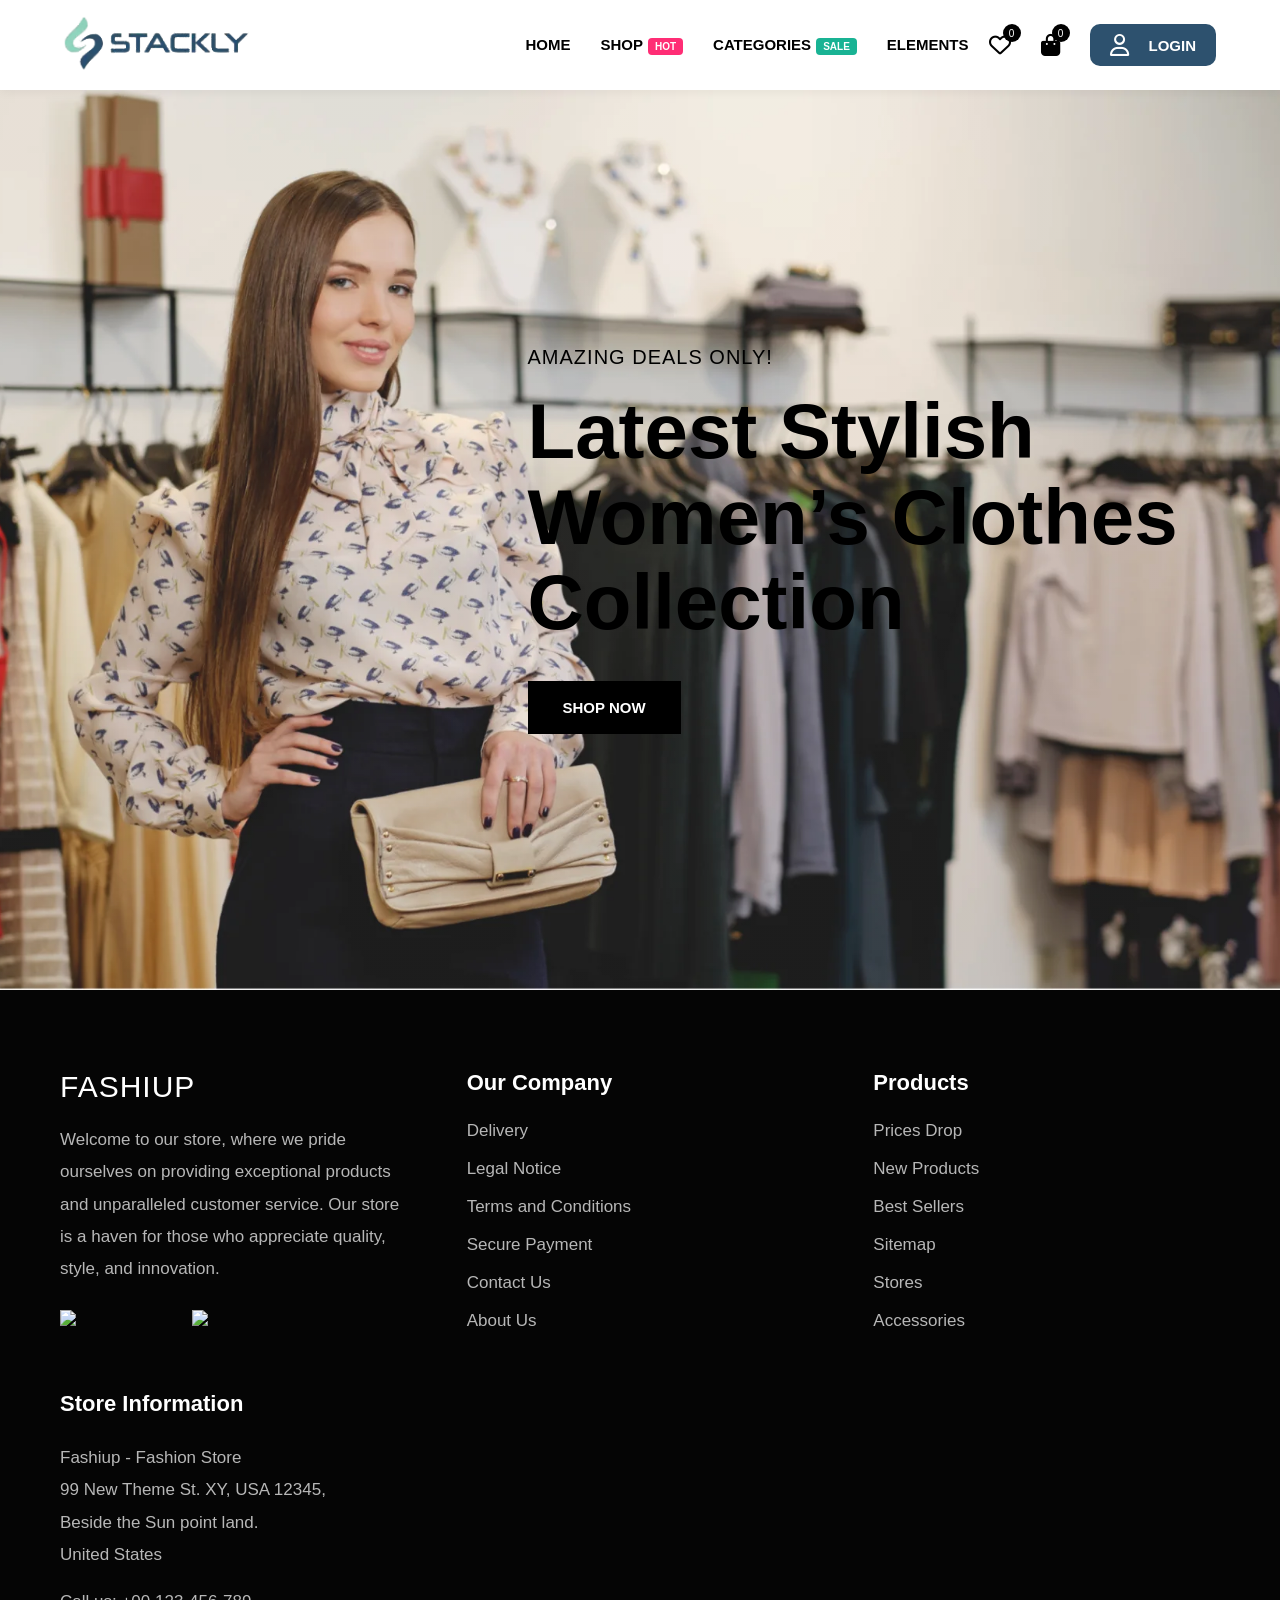
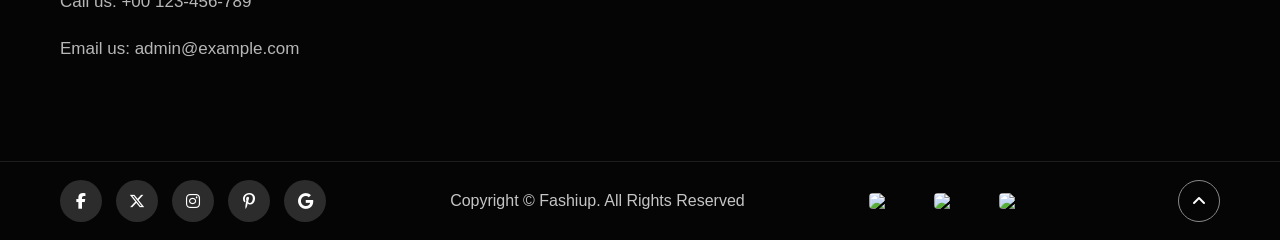
==== commit 79e6a09a: "status" ====
--- a/index.html
+++ b/index.html
@@ -1,18 +1,19 @@
 <!DOCTYPE html>
 <html lang="en">
-
 <head>
   <meta charset="UTF-8" />
-  <meta name="viewport" content="width=device-width, initial-scale=1.0" />
+  <meta name="viewport" content="width=device-width, initial-scale=1.0"/>
   <title>Fashion Website</title>
 
   <!-- ICONS -->
-  <link rel="stylesheet" href="https://cdnjs.cloudflare.com/ajax/libs/font-awesome/6.5.2/css/all.min.css" />
+  <link
+    rel="stylesheet"
+    href="https://cdnjs.cloudflare.com/ajax/libs/font-awesome/6.5.2/css/all.min.css"
+  />
   <link rel="stylesheet" href="style.css">
-  <link rel="stylesheet" href="https://fonts.googleapis.com/css2?family=Material+Symbols+Outlined" />
-
+    <link rel="stylesheet" href="https://fonts.googleapis.com/css2?family=Material+Symbols+Outlined" />
+ 
 </head>
-
 <body>
 
   <!-- ================= HEADER ================= -->
@@ -24,56 +25,62 @@
       <div class="logo"><img src="./src/logo.webp" alt="compppany logo"></div>
 
 
-
+   
 
       <!--  search bar  -->
-
+        
       <div class="right-nav">
 
         <ul class="nav-links" id="navLinks">
 
-          <li><a href="#">HOME</a></li>
-
-        <li><a href="#">SHOP<span class="badge hot">HOT</span><i class="fa-solid fa-angle-down"></i></a></li>
-
-        <li><a href="#">CATEGORIES<span class="badge">SALE</span><i class="fa-solid fa-angle-down"></i></a></li>
+        <li><a href="#">HOME</a></li>
+
+        <li><a href="#">SHOP<span class="badge hot">HOT</span></a></li>
+
+        <li><a href="#">CATEGORIES<span class="badge">SALE</span></a></li>
         
-        <li><a href="#">ELEMENTS <i class="fa-solid fa-angle-down"></i></a></li>
-
-        </ul>
+        <li><a href="#">ELEMENTS</a></li>
+
+      </ul>
 
         <div class="container2">
-                <div class="search-box">
+                <!-- <div class="search-box">
           <input type="text" placeholder="Search product here..." />
           <i class="fa-solid fa-magnifying-glass"></i>
-        </div>
-
-          <div class="icons">
-
-          <div>
-            <i class="fa-regular fa-user"></i>
+        </div> -->
+
+        <div class="icons">
+
+          <div class="wishlist"> 
+           <div >
+             <i class="fa-regular fa-heart"></i>
+            <span class="count">0</span>
+           </div><h3>Whishlist</h3>
           </div>
 
-          <div>
-            <i class="fa-regular fa-heart"></i>
+          <div class="card"> 
+           <div>
+             <i class="fa-solid fa-bag-shopping"></i>
             <span class="count">0</span>
+           </div><h3>Add to Card</h3>
           </div>
 
-          <div>
-            <i class="fa-solid fa-bag-shopping"></i>
-            <span class="count">0</span>
+          
+          <div class="login-btn">
+            <i class="fa-regular fa-user"></i><h3>Login</h3>
           </div>
 
-        </div>
-        </div>
-
-        <div class="menu-btn" id="menuBtn">
-          <i class="fa-solid fa-bars"></i>
-        </div>
-
-        <div class="close-btn" id="closeBtn">
-          <i class="fa-solid fa-xmark"></i>
-        </div>
+
+        </div>
+        </div>
+
+          <div class="menu-btn" id="menuBtn">
+        <i class="fa-solid fa-bars"></i>
+      </div>
+
+          <div class="close-btn" id="closeBtn">
+        <i class="fa-solid fa-xmark"></i>
+      </div>
 
 
 
@@ -81,10 +88,10 @@
       </div>
 
           <div class="menu-btn2" id="menuBtn">
-        <i class="fa-solid fa-bars"></i>
-      </div>
-
-      <div class="close-btn2" id="closeBtn">
+        <i class="fa-solid fa-bars"></i> 
+      </div>
+
+          <div class="close-btn2" id="closeBtn">
         <i class="fa-solid fa-xmark"></i>
       </div>
 
@@ -110,7 +117,7 @@
       <button>SHOP NOW</button>
     </div>
 
-    <div class="hero-content">
+     <div class="hero-content">
       <p>NEW STYLISH COLLECTIONS</p>
       <h1>
         Regular fit <br>
@@ -120,588 +127,11 @@
       <button>SHOP NOW</button>
     </div>
 
-    <button class="side-arrow arr2"><span class="material-symbols-outlined">arrow_forward_ios</span></button>
+     <button class="side-arrow arr2"><span class="material-symbols-outlined">arrow_forward_ios</span></button>
   </section>
 
-  <section class="catlog">
-    <div class="first-catlog-card">
-      <p>Brands Summer Sale</p>
-      <div class="catlog-title-container">
-        <p>Best Stylish</p>
-        <p>Women Clothes</p>
-        <p>Collection</p>
-      </div>
-      <a href="./shop.html"><button>Shop Now</button></a>
-    </div>
-    <div class="catlog-card backpack">
-      <div class="catlog-title-container">
-        <p>Casual Backpack</p>
-      </div>
-      <a href="./shop.html">Shop Now</a>
-    </div>
-    <div class="catlog-card top">
-      <div class="catlog-title-container">
-        <p>Floral Printed Regular Top</p>
-      </div>
-      <a href="./shop.html">Shop Now</a>
-    </div>
-
-  </section>
-  <section class="popular-products">
-    <div class="title">
-      <p>Popular Products</p>
-      <div class="buttons">
-        <button>NEW ARRIVAL</button>
-        <button>FEATURED</button>
-        <button>BEST SELLING </button>
-      </div>
-    </div>
-
-   <div class="products-container">
-
-  <div class="products-grid">
-
-    <!-- Product Card 1 -->
-    <div class="product-card">
-
-      <div class="product-image">
-        <img src="https://images.unsplash.com/photo-1521572163474-6864f9cf17ab?w=600" alt="Product">
-
-        <div class="product-labels">
-          <span class="product-label">New</span>
-          <span class="product-badge">Hot</span>
-        </div>
-
-        <div class="product-actions">
-          <button class="action-btn like-btn">
-            <i class="fa-regular fa-heart"></i>
-          </button>
-
-          <button class="action-btn">
-            <i class="fa-solid fa-eye"></i>
-          </button>
-
-          <button class="action-btn">
-            <i class="fa-solid fa-share"></i>
-          </button>
-        </div>
-      </div>
-
-      <div class="product-info">
-
-        <h3 class="product-name">
-          Premium Oversized T-Shirt
-        </h3>
-
-        <div class="product-rating">
-
-          <div class="stars">
-            <i class="fa-solid fa-star"></i>
-            <i class="fa-solid fa-star"></i>
-            <i class="fa-solid fa-star"></i>
-            <i class="fa-solid fa-star"></i>
-            <i class="fa-regular fa-star"></i>
-          </div>
-
-          <span class="rating-count">(120 Reviews)</span>
-
-        </div>
-
-        <div class="product-price">
-          $49
-          <span class="price-original">$79</span>
-        </div>
-
-        <span class="discount-badge">38% OFF</span>
-
-        <p class="product-desc">
-          Stylish premium cotton oversized t-shirt with modern fit and soft fabric.
-        </p>
-
-        <button class="add-to-cart-btn">
-          Add To Cart
-        </button>
-
-      </div>
-
-    </div>
-
-    <!-- Product Card 2 -->
-    <div class="product-card">
-
-      <div class="product-image">
-        <img src="https://images.unsplash.com/photo-1542291026-7eec264c27ff?w=600" alt="Shoes">
-
-        <div class="product-labels">
-          <span class="product-label">Sale</span>
-        </div>
-
-        <div class="product-actions">
-          <button class="action-btn like-btn liked">
-            <i class="fa-solid fa-heart"></i>
-          </button>
-
-          <button class="action-btn">
-            <i class="fa-solid fa-eye"></i>
-          </button>
-
-          <button class="action-btn">
-            <i class="fa-solid fa-share"></i>
-          </button>
-        </div>
-      </div>
-
-      <div class="product-info">
-
-        <h3 class="product-name">
-          Running Sports Sneakers
-        </h3>
-
-        <div class="product-rating">
-
-          <div class="stars">
-            <i class="fa-solid fa-star"></i>
-            <i class="fa-solid fa-star"></i>
-            <i class="fa-solid fa-star"></i>
-            <i class="fa-solid fa-star"></i>
-            <i class="fa-solid fa-star"></i>
-          </div>
-
-          <span class="rating-count">(340 Reviews)</span>
-
-        </div>
-
-        <div class="product-price">
-          $99
-          <span class="price-original">$140</span>
-        </div>
-
-        <span class="discount-badge">29% OFF</span>
-
-        <p class="product-desc">
-          Lightweight running shoes designed for comfort and performance.
-        </p>
-
-        <button class="add-to-cart-btn">
-          Add To Cart
-        </button>
-
-      </div>
-
-    </div>
-
-    <!-- Product Card 3 -->
-    <div class="product-card">
-
-      <div class="product-image">
-        <img src="https://images.unsplash.com/photo-1523275335684-37898b6baf30?w=600" alt="Watch">
-
-        <div class="product-labels">
-          <span class="product-label">Trending</span>
-        </div>
-
-        <div class="product-actions">
-          <button class="action-btn like-btn">
-            <i class="fa-regular fa-heart"></i>
-          </button>
-
-          <button class="action-btn">
-            <i class="fa-solid fa-eye"></i>
-          </button>
-
-          <button class="action-btn">
-            <i class="fa-solid fa-share"></i>
-          </button>
-        </div>
-      </div>
-
-      <div class="product-info">
-
-        <h3 class="product-name">
-          Luxury Smart Watch
-        </h3>
-
-        <div class="product-rating">
-
-          <div class="stars">
-            <i class="fa-solid fa-star"></i>
-            <i class="fa-solid fa-star"></i>
-            <i class="fa-solid fa-star"></i>
-            <i class="fa-solid fa-star"></i>
-            <i class="fa-regular fa-star"></i>
-          </div>
-
-          <span class="rating-count">(89 Reviews)</span>
-
-        </div>
-
-        <div class="product-price">
-          $199
-          <span class="price-original">$250</span>
-        </div>
-
-        <span class="discount-badge">20% OFF</span>
-
-        <p class="product-desc">
-          Premium smartwatch with fitness tracking and elegant design.
-        </p>
-
-        <button class="add-to-cart-btn">
-          Add To Cart
-        </button>
-
-      </div>
-
-    </div>
-    <div class="product-card">
-
-      <div class="product-image">
-        <img src="https://images.unsplash.com/photo-1523275335684-37898b6baf30?w=600" alt="Watch">
-
-        <div class="product-labels">
-          <span class="product-label">Trending</span>
-        </div>
-
-        <div class="product-actions">
-          <button class="action-btn like-btn">
-            <i class="fa-regular fa-heart"></i>
-          </button>
-
-          <button class="action-btn">
-            <i class="fa-solid fa-eye"></i>
-          </button>
-
-          <button class="action-btn">
-            <i class="fa-solid fa-share"></i>
-          </button>
-        </div>
-      </div>
-
-      <div class="product-info">
-
-        <h3 class="product-name">
-          Luxury Smart Watch
-        </h3>
-
-        <div class="product-rating">
-
-          <div class="stars">
-            <i class="fa-solid fa-star"></i>
-            <i class="fa-solid fa-star"></i>
-            <i class="fa-solid fa-star"></i>
-            <i class="fa-solid fa-star"></i>
-            <i class="fa-regular fa-star"></i>
-          </div>
-
-          <span class="rating-count">(89 Reviews)</span>
-
-        </div>
-
-        <div class="product-price">
-          $199
-          <span class="price-original">$250</span>
-        </div>
-
-        <span class="discount-badge">20% OFF</span>
-
-        <p class="product-desc">
-          Premium smartwatch with fitness tracking and elegant design.
-        </p>
-
-        <button class="add-to-cart-btn">
-          Add To Cart
-        </button>
-
-      </div>
-
-    </div>
-    <div class="product-card">
-
-      <div class="product-image">
-        <img src="https://images.unsplash.com/photo-1521572163474-6864f9cf17ab?w=600" alt="Product">
-
-        <div class="product-labels">
-          <span class="product-label">New</span>
-          <span class="product-badge">Hot</span>
-        </div>
-
-        <div class="product-actions">
-          <button class="action-btn like-btn">
-            <i class="fa-regular fa-heart"></i>
-          </button>
-
-          <button class="action-btn">
-            <i class="fa-solid fa-eye"></i>
-          </button>
-
-          <button class="action-btn">
-            <i class="fa-solid fa-share"></i>
-          </button>
-        </div>
-      </div>
-
-      <div class="product-info">
-
-        <h3 class="product-name">
-          Premium Oversized T-Shirt
-        </h3>
-
-        <div class="product-rating">
-
-          <div class="stars">
-            <i class="fa-solid fa-star"></i>
-            <i class="fa-solid fa-star"></i>
-            <i class="fa-solid fa-star"></i>
-            <i class="fa-solid fa-star"></i>
-            <i class="fa-regular fa-star"></i>
-          </div>
-
-          <span class="rating-count">(120 Reviews)</span>
-
-        </div>
-
-        <div class="product-price">
-          $49
-          <span class="price-original">$79</span>
-        </div>
-
-        <span class="discount-badge">38% OFF</span>
-
-        <p class="product-desc">
-          Stylish premium cotton oversized t-shirt with modern fit and soft fabric.
-        </p>
-
-        <button class="add-to-cart-btn">
-          Add To Cart
-        </button>
-
-      </div>
-
-    </div>
-    <div class="product-card">
-
-      <div class="product-image">
-        <img src="https://images.unsplash.com/photo-1523275335684-37898b6baf30?w=600" alt="Watch">
-
-        <div class="product-labels">
-          <span class="product-label">Trending</span>
-        </div>
-
-        <div class="product-actions">
-          <button class="action-btn like-btn">
-            <i class="fa-regular fa-heart"></i>
-          </button>
-
-          <button class="action-btn">
-            <i class="fa-solid fa-eye"></i>
-          </button>
-
-          <button class="action-btn">
-            <i class="fa-solid fa-share"></i>
-          </button>
-        </div>
-      </div>
-
-      <div class="product-info">
-
-        <h3 class="product-name">
-          Luxury Smart Watch
-        </h3>
-
-        <div class="product-rating">
-
-          <div class="stars">
-            <i class="fa-solid fa-star"></i>
-            <i class="fa-solid fa-star"></i>
-            <i class="fa-solid fa-star"></i>
-            <i class="fa-solid fa-star"></i>
-            <i class="fa-regular fa-star"></i>
-          </div>
-
-          <span class="rating-count">(89 Reviews)</span>
-
-        </div>
-
-        <div class="product-price">
-          $199
-          <span class="price-original">$250</span>
-        </div>
-
-        <span class="discount-badge">20% OFF</span>
-
-        <p class="product-desc">
-          Premium smartwatch with fitness tracking and elegant design.
-        </p>
-
-        <button class="add-to-cart-btn">
-          Add To Cart
-        </button>
-
-      </div>
-
-    </div>
-    <div class="product-card">
-
-      <div class="product-image">
-        <img src="https://images.unsplash.com/photo-1523275335684-37898b6baf30?w=600" alt="Watch">
-
-        <div class="product-labels">
-          <span class="product-label">Trending</span>
-        </div>
-
-        <div class="product-actions">
-          <button class="action-btn like-btn">
-            <i class="fa-regular fa-heart"></i>
-          </button>
-
-          <button class="action-btn">
-            <i class="fa-solid fa-eye"></i>
-          </button>
-
-          <button class="action-btn">
-            <i class="fa-solid fa-share"></i>
-          </button>
-        </div>
-      </div>
-
-      <div class="product-info">
-
-        <h3 class="product-name">
-          Luxury Smart Watch
-        </h3>
-
-        <div class="product-rating">
-
-          <div class="stars">
-            <i class="fa-solid fa-star"></i>
-            <i class="fa-solid fa-star"></i>
-            <i class="fa-solid fa-star"></i>
-            <i class="fa-solid fa-star"></i>
-            <i class="fa-regular fa-star"></i>
-          </div>
-
-          <span class="rating-count">(89 Reviews)</span>
-
-        </div>
-
-        <div class="product-price">
-          $199
-          <span class="price-original">$250</span>
-        </div>
-
-        <span class="discount-badge">20% OFF</span>
-
-        <p class="product-desc">
-          Premium smartwatch with fitness tracking and elegant design.
-        </p>
-
-        <button class="add-to-cart-btn">
-          Add To Cart
-        </button>
-
-      </div>
-
-    </div>
-    <div class="product-card">
-
-      <div class="product-image">
-        <img src="https://images.unsplash.com/photo-1523275335684-37898b6baf30?w=600" alt="Watch">
-
-        <div class="product-labels">
-          <span class="product-label">Trending</span>
-        </div>
-
-        <div class="product-actions">
-          <button class="action-btn like-btn">
-            <i class="fa-regular fa-heart"></i>
-          </button>
-
-          <button class="action-btn">
-            <i class="fa-solid fa-eye"></i>
-          </button>
-
-          <button class="action-btn">
-            <i class="fa-solid fa-share"></i>
-          </button>
-        </div>
-      </div>
-
-      <div class="product-info">
-
-        <h3 class="product-name">
-          Luxury Smart Watch
-        </h3>
-
-        <div class="product-rating">
-
-          <div class="stars">
-            <i class="fa-solid fa-star"></i>
-            <i class="fa-solid fa-star"></i>
-            <i class="fa-solid fa-star"></i>
-            <i class="fa-solid fa-star"></i>
-            <i class="fa-regular fa-star"></i>
-          </div>
-
-          <span class="rating-count">(89 Reviews)</span>
-
-        </div>
-
-        <div class="product-price">
-          $199
-          <span class="price-original">$250</span>
-        </div>
-
-        <span class="discount-badge">20% OFF</span>
-
-        <p class="product-desc">
-          Premium smartwatch with fitness tracking and elegant design.
-        </p>
-
-        <button class="add-to-cart-btn">
-          Add To Cart
-        </button>
-
-      </div>
-
-    </div>
-
-  </div>
-
-</div>
-
-<!-- Font Awesome -->
-<link rel="stylesheet"
-href="https://cdnjs.cloudflare.com/ajax/libs/font-awesome/6.5.1/css/all.min.css">
-    </div>
-  </section>
-  <section class="quick-shop">
-      <div class="quick-card">
-        <div class="quick-title">
-        <p>Casual Backpack</p>
-      </div>
-      <a href="./shop.html">Shop Now</a>
-      </div>
-      <div class="quick-card">
-        <div class="quick-title">
-        <p>Casual Backpack</p>
-      </div>
-      <a href="./shop.html">Shop Now</a>
-      </div>
-      <div class="quick-card">
-        <div class="quick-title">
-        <p>Casual Backpack</p>
-      </div>
-      <a href="./shop.html">Shop Now</a>
-      </div>
-      <div class="quick-card">
-        
-        <div class="quick-title">
-        <p>Casual Backpack</p>
-      </div>
-      <a href="./shop.html">Shop Now</a>
-      </div>  
-  </section>
-  <!-- ================= FOOTER SECTION ================= -->
+
+    <!-- ================= FOOTER SECTION ================= -->
 
   <footer>
 
@@ -836,5 +266,4 @@
   <script src="script.js"></script>
 
 </body>
-
 </html>
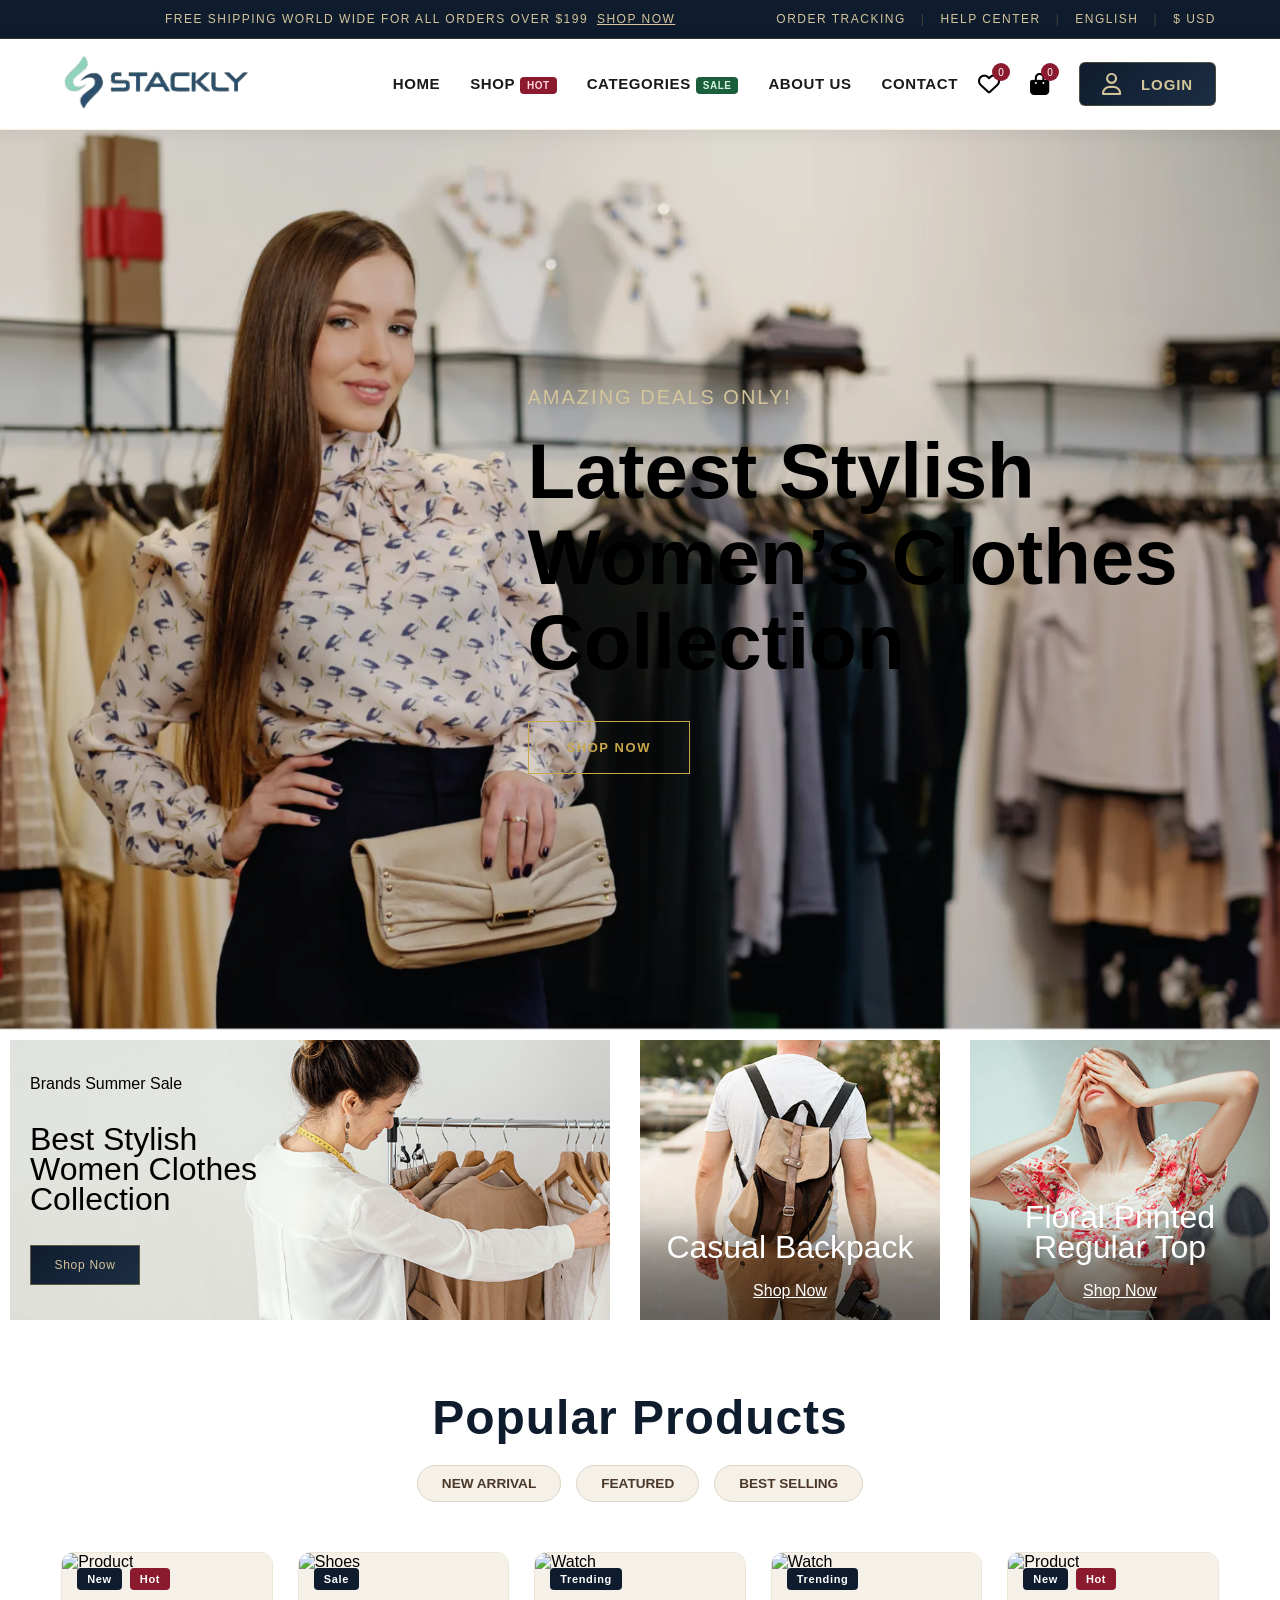
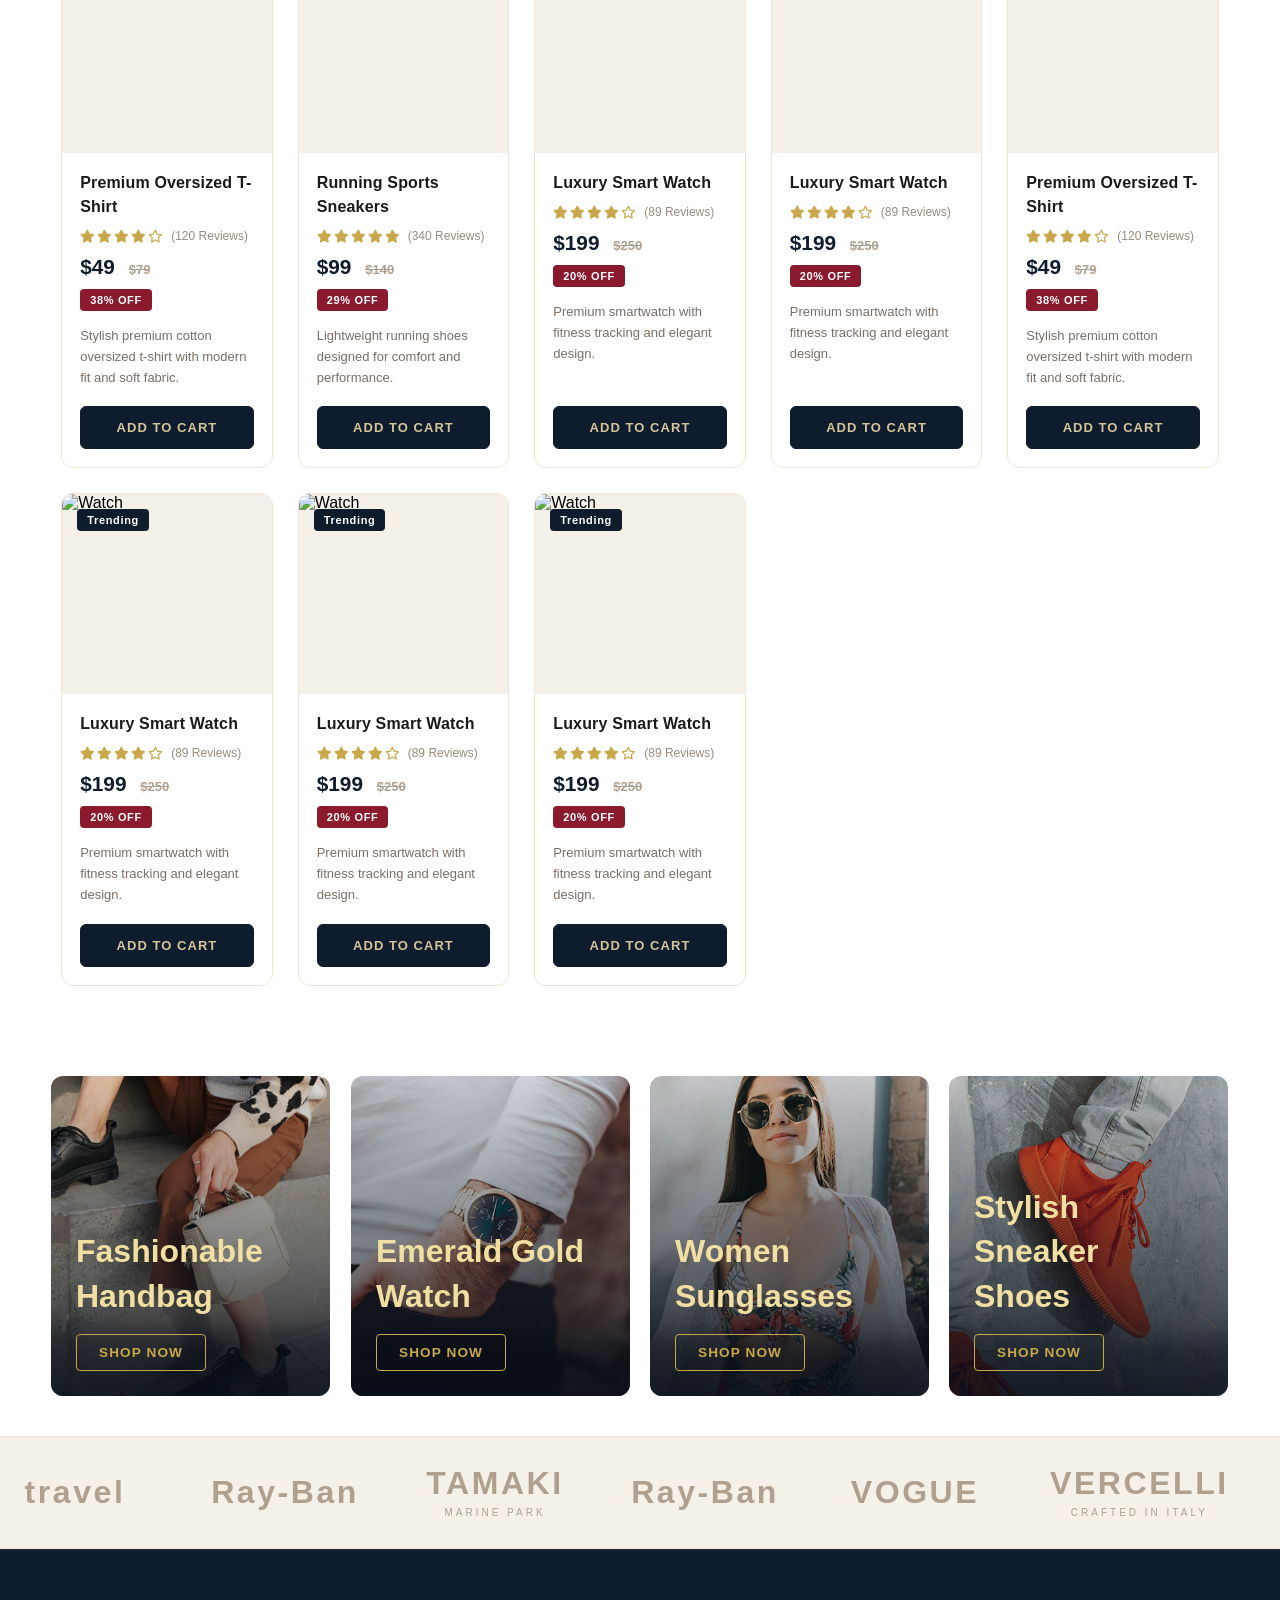
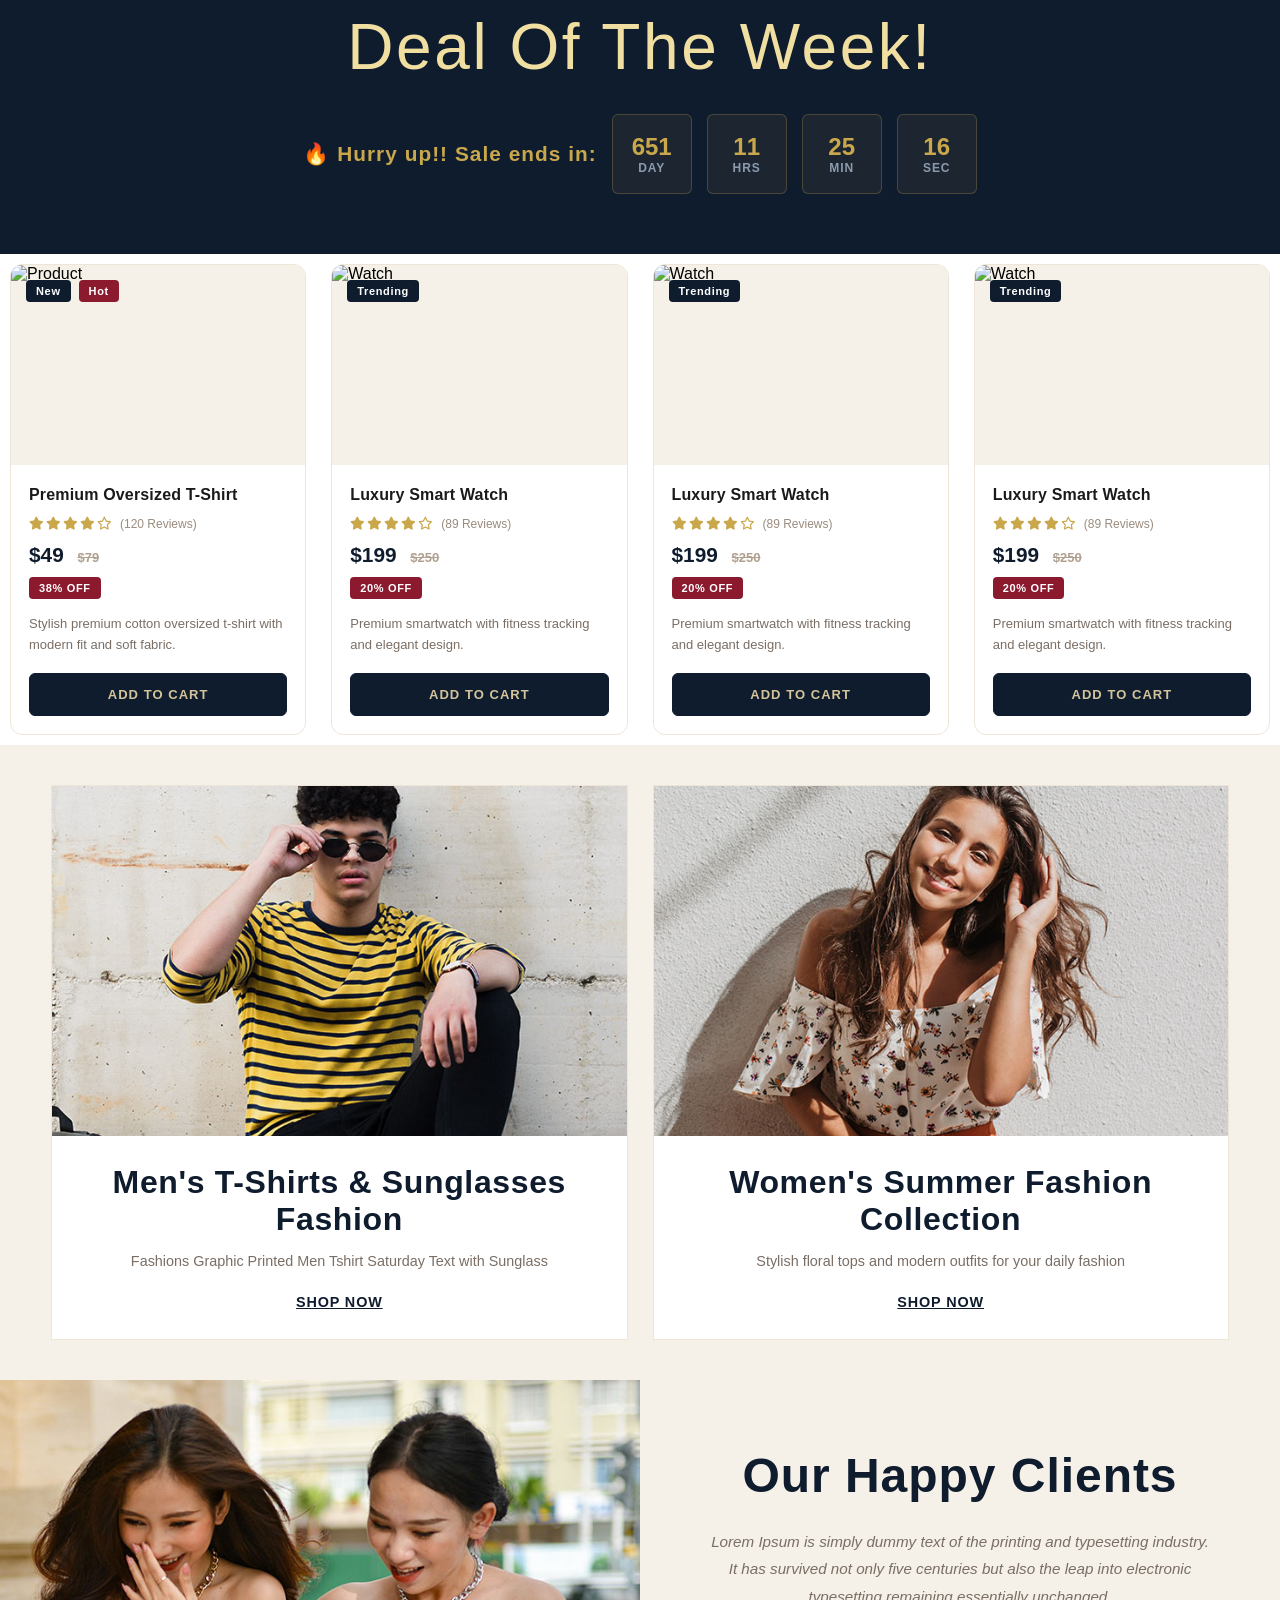
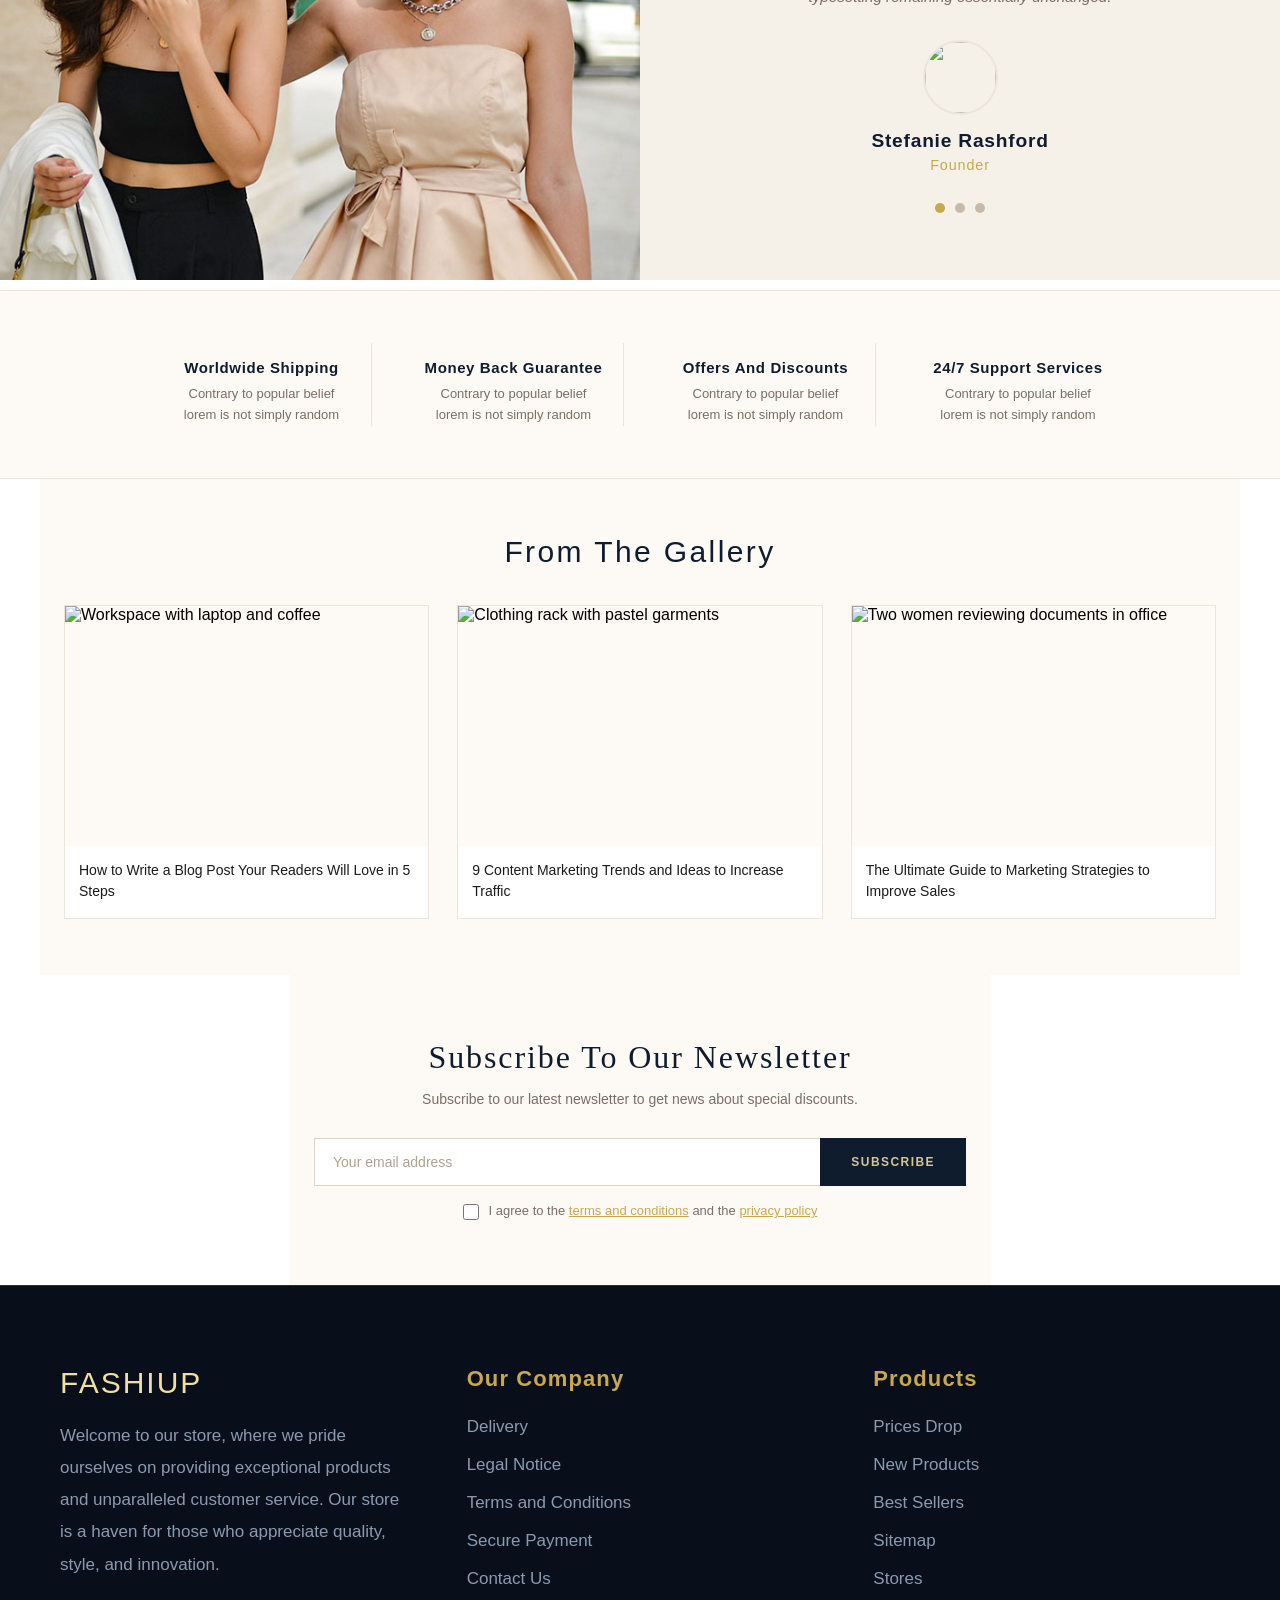
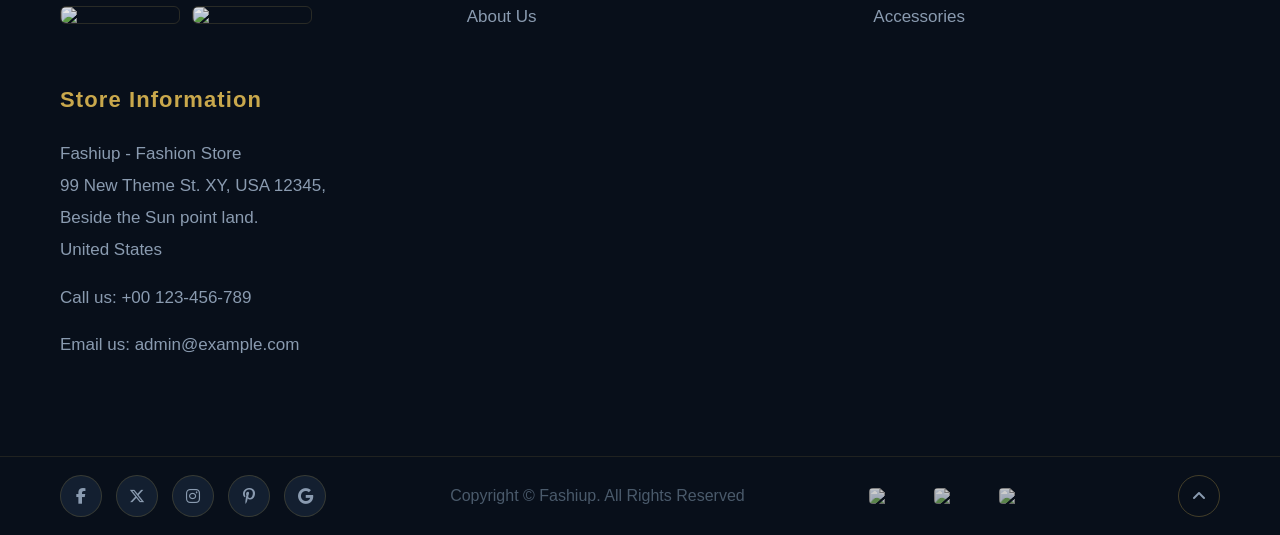
==== commit 95448cfb: "home page completed" ====
--- a/index.html
+++ b/index.html
@@ -1,23 +1,40 @@
 <!DOCTYPE html>
 <html lang="en">
+
 <head>
   <meta charset="UTF-8" />
-  <meta name="viewport" content="width=device-width, initial-scale=1.0"/>
+  <meta name="viewport" content="width=device-width, initial-scale=1.0" />
   <title>Fashion Website</title>
 
   <!-- ICONS -->
-  <link
-    rel="stylesheet"
-    href="https://cdnjs.cloudflare.com/ajax/libs/font-awesome/6.5.2/css/all.min.css"
-  />
+  <link rel="stylesheet" href="https://cdnjs.cloudflare.com/ajax/libs/font-awesome/6.5.2/css/all.min.css" />
   <link rel="stylesheet" href="style.css">
-    <link rel="stylesheet" href="https://fonts.googleapis.com/css2?family=Material+Symbols+Outlined" />
- 
+  <link rel="stylesheet" href="https://fonts.googleapis.com/css2?family=Material+Symbols+Outlined" />
+  <link rel="stylesheet" href="https://cdn.jsdelivr.net/npm/@tabler/icons-webfont@latest/tabler-icons.min.css" />
 </head>
+
 <body>
-
+  <div class="top-bar">
+    <div class="promo-text">
+      FREE SHIPPING WORLD WIDE FOR ALL ORDERS OVER $199
+      <a href="#" class="shop-now">SHOP NOW</a>
+    </div>
+
+    <div class="utility-links">
+      <a href="#">ORDER TRACKING</a>
+      <span class="divider">|</span>
+      <a href="#">HELP CENTER</a>
+      <span class="divider">|</span>
+      <div class="dropdown">
+        ENGLISH
+      </div>
+      <span class="divider">|</span>
+      <div class="dropdown">
+        $ USD
+      </div>
+    </div>
+  </div>
   <!-- ================= HEADER ================= -->
-
   <header>
 
     <nav class="navbar">
@@ -25,81 +42,87 @@
       <div class="logo"><img src="./src/logo.webp" alt="compppany logo"></div>
 
 
-   
+
 
       <!--  search bar  -->
-        
+
       <div class="right-nav">
 
         <ul class="nav-links" id="navLinks">
 
-        <li><a href="#">HOME</a></li>
-
-        <li><a href="#">SHOP<span class="badge hot">HOT</span></a></li>
-
-        <li><a href="#">CATEGORIES<span class="badge">SALE</span></a></li>
-        
-        <li><a href="#">ELEMENTS</a></li>
-
-      </ul>
+          <li><a href="#">HOME</a></li>
+
+          <li><a href="#">SHOP<span class="badge hot">HOT</span></a></li>
+
+          <li><a href="#">CATEGORIES<span class="badge">SALE</span></a></li>
+          <li><a href="#">ABOUT US</a></li>
+          <li><a href="#">CONTACT</a></li>
+
+
+
+        </ul>
 
         <div class="container2">
-                <!-- <div class="search-box">
+          <!-- <div class="search-box">
           <input type="text" placeholder="Search product here..." />
           <i class="fa-solid fa-magnifying-glass"></i>
         </div> -->
 
-        <div class="icons">
-
-          <div class="wishlist"> 
-           <div >
-             <i class="fa-regular fa-heart"></i>
-            <span class="count">0</span>
-           </div><h3>Whishlist</h3>
-          </div>
-
-          <div class="card"> 
-           <div>
-             <i class="fa-solid fa-bag-shopping"></i>
-            <span class="count">0</span>
-           </div><h3>Add to Card</h3>
-          </div>
-
-          
-          <div class="login-btn">
-            <i class="fa-regular fa-user"></i><h3>Login</h3>
-          </div>
-
-
-        </div>
-        </div>
-
-          <div class="menu-btn" id="menuBtn">
+          <div class="icons">
+
+            <div class="wishlist">
+              <div>
+                <i class="fa-regular fa-heart"></i>
+                <span class="count">0</span>
+              </div>
+              <h3>Whishlist</h3>
+            </div>
+
+            <div class="card">
+              <div>
+                <i class="fa-solid fa-bag-shopping"></i>
+                <span class="count">0</span>
+              </div>
+              <h3>Add to Card</h3>
+            </div>
+
+
+            <div class="login-btn">
+              <i class="fa-regular fa-user"></i>
+              <h3>Login</h3>
+            </div>
+
+
+          </div>
+        </div>
+
+        <div class="menu-btn" id="menuBtn">
+          <i class="fa-solid fa-bars"></i>
+        </div>
+
+        <div class="close-btn" id="closeBtn">
+          <i class="fa-solid fa-xmark"></i>
+        </div>
+
+
+
+
+      </div>
+
+      <div class="menu-btn2" id="menuBtn">
         <i class="fa-solid fa-bars"></i>
       </div>
 
-          <div class="close-btn" id="closeBtn">
+      <div class="close-btn2" id="closeBtn">
         <i class="fa-solid fa-xmark"></i>
       </div>
 
 
 
-
-      </div>
-
-          <div class="menu-btn2" id="menuBtn">
-        <i class="fa-solid fa-bars"></i> 
-      </div>
-
-          <div class="close-btn2" id="closeBtn">
-        <i class="fa-solid fa-xmark"></i>
-      </div>
-
-
-
     </nav>
 
   </header>
+
 
   <!-- ================= HERO SECTION ================= -->
 
@@ -117,7 +140,7 @@
       <button>SHOP NOW</button>
     </div>
 
-     <div class="hero-content">
+    <div class="hero-content">
       <p>NEW STYLISH COLLECTIONS</p>
       <h1>
         Regular fit <br>
@@ -127,11 +150,1111 @@
       <button>SHOP NOW</button>
     </div>
 
-     <button class="side-arrow arr2"><span class="material-symbols-outlined">arrow_forward_ios</span></button>
+    <button class="side-arrow arr2"><span class="material-symbols-outlined">arrow_forward_ios</span></button>
   </section>
 
-
-    <!-- ================= FOOTER SECTION ================= -->
+  <section class="catlog">
+    <div class="first-catlog-card">
+      <p>Brands Summer Sale</p>
+      <div class="catlog-title-container">
+        <p>Best Stylish</p>
+        <p>Women Clothes</p>
+        <p>Collection</p>
+      </div>
+      <a href="./shop.html"><button>Shop Now</button></a>
+    </div>
+    <div class="catlog-card backpack">
+      <div class="catlog-title-container">
+        <p>Casual Backpack</p>
+      </div>
+      <a href="./shop.html">Shop Now</a>
+    </div>
+    <div class="catlog-card top">
+      <div class="catlog-title-container">
+        <p>Floral Printed Regular Top</p>
+      </div>
+      <a href="./shop.html">Shop Now</a>
+    </div>
+
+  </section>
+  <section class="popular-products">
+    <div class="title">
+      <p>Popular Products</p>
+      <div class="buttons">
+        <button>NEW ARRIVAL</button>
+        <button>FEATURED</button>
+        <button>BEST SELLING </button>
+      </div>
+    </div>
+
+    <div class="products-container">
+
+      <div class="products-grid">
+
+        <!-- Product Card 1 -->
+        <div class="product-card">
+
+          <div class="product-image">
+            <img src="https://images.unsplash.com/photo-1521572163474-6864f9cf17ab?w=600" alt="Product">
+
+            <div class="product-labels">
+              <span class="product-label">New</span>
+              <span class="product-badge">Hot</span>
+            </div>
+
+            <div class="product-actions">
+              <button class="action-btn like-btn">
+                <i class="fa-regular fa-heart"></i>
+              </button>
+
+              <button class="action-btn">
+                <i class="fa-solid fa-eye"></i>
+              </button>
+
+              <button class="action-btn">
+                <i class="fa-solid fa-share"></i>
+              </button>
+            </div>
+          </div>
+
+          <div class="product-info">
+
+            <h3 class="product-name">
+              Premium Oversized T-Shirt
+            </h3>
+
+            <div class="product-rating">
+
+              <div class="stars">
+                <i class="fa-solid fa-star"></i>
+                <i class="fa-solid fa-star"></i>
+                <i class="fa-solid fa-star"></i>
+                <i class="fa-solid fa-star"></i>
+                <i class="fa-regular fa-star"></i>
+              </div>
+
+              <span class="rating-count">(120 Reviews)</span>
+
+            </div>
+
+            <div class="product-price">
+              $49
+              <span class="price-original">$79</span>
+            </div>
+
+            <span class="discount-badge">38% OFF</span>
+
+            <p class="product-desc">
+              Stylish premium cotton oversized t-shirt with modern fit and soft fabric.
+            </p>
+
+            <button class="add-to-cart-btn">
+              Add To Cart
+            </button>
+
+          </div>
+
+        </div>
+
+        <!-- Product Card 2 -->
+        <div class="product-card">
+
+          <div class="product-image">
+            <img src="https://images.unsplash.com/photo-1542291026-7eec264c27ff?w=600" alt="Shoes">
+
+            <div class="product-labels">
+              <span class="product-label">Sale</span>
+            </div>
+
+            <div class="product-actions">
+              <button class="action-btn like-btn liked">
+                <i class="fa-solid fa-heart"></i>
+              </button>
+
+              <button class="action-btn">
+                <i class="fa-solid fa-eye"></i>
+              </button>
+
+              <button class="action-btn">
+                <i class="fa-solid fa-share"></i>
+              </button>
+            </div>
+          </div>
+
+          <div class="product-info">
+
+            <h3 class="product-name">
+              Running Sports Sneakers
+            </h3>
+
+            <div class="product-rating">
+
+              <div class="stars">
+                <i class="fa-solid fa-star"></i>
+                <i class="fa-solid fa-star"></i>
+                <i class="fa-solid fa-star"></i>
+                <i class="fa-solid fa-star"></i>
+                <i class="fa-solid fa-star"></i>
+              </div>
+
+              <span class="rating-count">(340 Reviews)</span>
+
+            </div>
+
+            <div class="product-price">
+              $99
+              <span class="price-original">$140</span>
+            </div>
+
+            <span class="discount-badge">29% OFF</span>
+
+            <p class="product-desc">
+              Lightweight running shoes designed for comfort and performance.
+            </p>
+
+            <button class="add-to-cart-btn">
+              Add To Cart
+            </button>
+
+          </div>
+
+        </div>
+
+        <!-- Product Card 3 -->
+        <div class="product-card">
+
+          <div class="product-image">
+            <img src="https://images.unsplash.com/photo-1523275335684-37898b6baf30?w=600" alt="Watch">
+
+            <div class="product-labels">
+              <span class="product-label">Trending</span>
+            </div>
+
+            <div class="product-actions">
+              <button class="action-btn like-btn">
+                <i class="fa-regular fa-heart"></i>
+              </button>
+
+              <button class="action-btn">
+                <i class="fa-solid fa-eye"></i>
+              </button>
+
+              <button class="action-btn">
+                <i class="fa-solid fa-share"></i>
+              </button>
+            </div>
+          </div>
+
+          <div class="product-info">
+
+            <h3 class="product-name">
+              Luxury Smart Watch
+            </h3>
+
+            <div class="product-rating">
+
+              <div class="stars">
+                <i class="fa-solid fa-star"></i>
+                <i class="fa-solid fa-star"></i>
+                <i class="fa-solid fa-star"></i>
+                <i class="fa-solid fa-star"></i>
+                <i class="fa-regular fa-star"></i>
+              </div>
+
+              <span class="rating-count">(89 Reviews)</span>
+
+            </div>
+
+            <div class="product-price">
+              $199
+              <span class="price-original">$250</span>
+            </div>
+
+            <span class="discount-badge">20% OFF</span>
+
+            <p class="product-desc">
+              Premium smartwatch with fitness tracking and elegant design.
+            </p>
+
+            <button class="add-to-cart-btn">
+              Add To Cart
+            </button>
+
+          </div>
+
+        </div>
+        <div class="product-card">
+
+          <div class="product-image">
+            <img src="https://images.unsplash.com/photo-1523275335684-37898b6baf30?w=600" alt="Watch">
+
+            <div class="product-labels">
+              <span class="product-label">Trending</span>
+            </div>
+
+            <div class="product-actions">
+              <button class="action-btn like-btn">
+                <i class="fa-regular fa-heart"></i>
+              </button>
+
+              <button class="action-btn">
+                <i class="fa-solid fa-eye"></i>
+              </button>
+
+              <button class="action-btn">
+                <i class="fa-solid fa-share"></i>
+              </button>
+            </div>
+          </div>
+
+          <div class="product-info">
+
+            <h3 class="product-name">
+              Luxury Smart Watch
+            </h3>
+
+            <div class="product-rating">
+
+              <div class="stars">
+                <i class="fa-solid fa-star"></i>
+                <i class="fa-solid fa-star"></i>
+                <i class="fa-solid fa-star"></i>
+                <i class="fa-solid fa-star"></i>
+                <i class="fa-regular fa-star"></i>
+              </div>
+
+              <span class="rating-count">(89 Reviews)</span>
+
+            </div>
+
+            <div class="product-price">
+              $199
+              <span class="price-original">$250</span>
+            </div>
+
+            <span class="discount-badge">20% OFF</span>
+
+            <p class="product-desc">
+              Premium smartwatch with fitness tracking and elegant design.
+            </p>
+
+            <button class="add-to-cart-btn">
+              Add To Cart
+            </button>
+
+          </div>
+
+        </div>
+        <div class="product-card">
+
+          <div class="product-image">
+            <img src="https://images.unsplash.com/photo-1521572163474-6864f9cf17ab?w=600" alt="Product">
+
+            <div class="product-labels">
+              <span class="product-label">New</span>
+              <span class="product-badge">Hot</span>
+            </div>
+
+            <div class="product-actions">
+              <button class="action-btn like-btn">
+                <i class="fa-regular fa-heart"></i>
+              </button>
+
+              <button class="action-btn">
+                <i class="fa-solid fa-eye"></i>
+              </button>
+
+              <button class="action-btn">
+                <i class="fa-solid fa-share"></i>
+              </button>
+            </div>
+          </div>
+
+          <div class="product-info">
+
+            <h3 class="product-name">
+              Premium Oversized T-Shirt
+            </h3>
+
+            <div class="product-rating">
+
+              <div class="stars">
+                <i class="fa-solid fa-star"></i>
+                <i class="fa-solid fa-star"></i>
+                <i class="fa-solid fa-star"></i>
+                <i class="fa-solid fa-star"></i>
+                <i class="fa-regular fa-star"></i>
+              </div>
+
+              <span class="rating-count">(120 Reviews)</span>
+
+            </div>
+
+            <div class="product-price">
+              $49
+              <span class="price-original">$79</span>
+            </div>
+
+            <span class="discount-badge">38% OFF</span>
+
+            <p class="product-desc">
+              Stylish premium cotton oversized t-shirt with modern fit and soft fabric.
+            </p>
+
+            <button class="add-to-cart-btn">
+              Add To Cart
+            </button>
+
+          </div>
+
+        </div>
+        <div class="product-card">
+
+          <div class="product-image">
+            <img src="https://images.unsplash.com/photo-1523275335684-37898b6baf30?w=600" alt="Watch">
+
+            <div class="product-labels">
+              <span class="product-label">Trending</span>
+            </div>
+
+            <div class="product-actions">
+              <button class="action-btn like-btn">
+                <i class="fa-regular fa-heart"></i>
+              </button>
+
+              <button class="action-btn">
+                <i class="fa-solid fa-eye"></i>
+              </button>
+
+              <button class="action-btn">
+                <i class="fa-solid fa-share"></i>
+              </button>
+            </div>
+          </div>
+
+          <div class="product-info">
+
+            <h3 class="product-name">
+              Luxury Smart Watch
+            </h3>
+
+            <div class="product-rating">
+
+              <div class="stars">
+                <i class="fa-solid fa-star"></i>
+                <i class="fa-solid fa-star"></i>
+                <i class="fa-solid fa-star"></i>
+                <i class="fa-solid fa-star"></i>
+                <i class="fa-regular fa-star"></i>
+              </div>
+
+              <span class="rating-count">(89 Reviews)</span>
+
+            </div>
+
+            <div class="product-price">
+              $199
+              <span class="price-original">$250</span>
+            </div>
+
+            <span class="discount-badge">20% OFF</span>
+
+            <p class="product-desc">
+              Premium smartwatch with fitness tracking and elegant design.
+            </p>
+
+            <button class="add-to-cart-btn">
+              Add To Cart
+            </button>
+
+          </div>
+
+        </div>
+        <div class="product-card">
+
+          <div class="product-image">
+            <img src="https://images.unsplash.com/photo-1523275335684-37898b6baf30?w=600" alt="Watch">
+
+            <div class="product-labels">
+              <span class="product-label">Trending</span>
+            </div>
+
+            <div class="product-actions">
+              <button class="action-btn like-btn">
+                <i class="fa-regular fa-heart"></i>
+              </button>
+
+              <button class="action-btn">
+                <i class="fa-solid fa-eye"></i>
+              </button>
+
+              <button class="action-btn">
+                <i class="fa-solid fa-share"></i>
+              </button>
+            </div>
+          </div>
+
+          <div class="product-info">
+
+            <h3 class="product-name">
+              Luxury Smart Watch
+            </h3>
+
+            <div class="product-rating">
+
+              <div class="stars">
+                <i class="fa-solid fa-star"></i>
+                <i class="fa-solid fa-star"></i>
+                <i class="fa-solid fa-star"></i>
+                <i class="fa-solid fa-star"></i>
+                <i class="fa-regular fa-star"></i>
+              </div>
+
+              <span class="rating-count">(89 Reviews)</span>
+
+            </div>
+
+            <div class="product-price">
+              $199
+              <span class="price-original">$250</span>
+            </div>
+
+            <span class="discount-badge">20% OFF</span>
+
+            <p class="product-desc">
+              Premium smartwatch with fitness tracking and elegant design.
+            </p>
+
+            <button class="add-to-cart-btn">
+              Add To Cart
+            </button>
+
+          </div>
+
+        </div>
+        <div class="product-card">
+
+          <div class="product-image">
+            <img src="https://images.unsplash.com/photo-1523275335684-37898b6baf30?w=600" alt="Watch">
+
+            <div class="product-labels">
+              <span class="product-label">Trending</span>
+            </div>
+
+            <div class="product-actions">
+              <button class="action-btn like-btn">
+                <i class="fa-regular fa-heart"></i>
+              </button>
+
+              <button class="action-btn">
+                <i class="fa-solid fa-eye"></i>
+              </button>
+
+              <button class="action-btn">
+                <i class="fa-solid fa-share"></i>
+              </button>
+            </div>
+          </div>
+
+          <div class="product-info">
+
+            <h3 class="product-name">
+              Luxury Smart Watch
+            </h3>
+
+            <div class="product-rating">
+
+              <div class="stars">
+                <i class="fa-solid fa-star"></i>
+                <i class="fa-solid fa-star"></i>
+                <i class="fa-solid fa-star"></i>
+                <i class="fa-solid fa-star"></i>
+                <i class="fa-regular fa-star"></i>
+              </div>
+
+              <span class="rating-count">(89 Reviews)</span>
+
+            </div>
+
+            <div class="product-price">
+              $199
+              <span class="price-original">$250</span>
+            </div>
+
+            <span class="discount-badge">20% OFF</span>
+
+            <p class="product-desc">
+              Premium smartwatch with fitness tracking and elegant design.
+            </p>
+
+            <button class="add-to-cart-btn">
+              Add To Cart
+            </button>
+
+          </div>
+
+        </div>
+
+      </div>
+
+    </div>
+
+    <!-- Font Awesome -->
+    <link rel="stylesheet" href="https://cdnjs.cloudflare.com/ajax/libs/font-awesome/6.5.1/css/all.min.css">
+    </div>
+  </section>
+  <!-- Quick shop -->
+  <section class="quick-shop">
+    <div class="quick-card handbag">
+      <div class="quick-title">
+        <p>Fashionable Handbag</p>
+      </div>
+      <a href="./shop.html">Shop Now</a>
+    </div>
+    <div class="quick-card watch">
+      <div class="quick-title">
+        <p>Emerald Gold Watch</p>
+      </div>
+      <a href="./shop.html">Shop Now</a>
+    </div>
+    <div class="quick-card sunglass">
+      <div class="quick-title">
+        <p>Women Sunglasses</p>
+      </div>
+      <a href="./shop.html">Shop Now</a>
+    </div>
+    <div class="quick-card shoes">
+      <div class="quick-title">
+        <p>Stylish Sneaker Shoes</p>
+      </div>
+      <a href="./shop.html">Shop Now</a>
+    </div>
+  </section>
+
+
+  <section class="brand-slider">
+
+    <div class="slider-track">
+
+      <!-- First Set -->
+      <div class="brand">
+        <h2>travel</h2>
+      </div>
+
+      <div class="brand">
+        <h2>Ray-Ban</h2>
+      </div>
+
+      <div class="brand">
+        <h2>TAMAKI</h2>
+        <span>MARINE PARK</span>
+      </div>
+
+      <div class="brand">
+        <h2>Ray-Ban</h2>
+      </div>
+
+      <div class="brand">
+        <h2>VOGUE</h2>
+      </div>
+
+      <div class="brand">
+        <h2>VERCELLI</h2>
+        <span>CRAFTED IN ITALY</span>
+      </div>
+
+      <!-- Duplicate Set For Infinite Scroll -->
+
+      <div class="brand">
+        <h2>travel</h2>
+      </div>
+
+      <div class="brand">
+        <h2>Ray-Ban</h2>
+      </div>
+
+      <div class="brand">
+        <h2>TAMAKI</h2>
+        <span>MARINE PARK</span>
+      </div>
+
+      <div class="brand">
+        <h2>Ray-Ban</h2>
+      </div>
+
+      <div class="brand">
+        <h2>VOGUE</h2>
+      </div>
+
+      <div class="brand">
+        <h2>VERCELLI</h2>
+        <span>CRAFTED IN ITALY</span>
+      </div>
+
+    </div>
+
+  </section>
+
+  <!--   Hot deals
+ -->
+  <section class="deal-section">
+
+    <div class="deal-content">
+
+      <h1>Deal Of The Week!</h1>
+
+      <div class="deal-timer">
+
+        <div class="deal-text">
+          🔥 Hurry up!! Sale ends in:
+        </div>
+
+        <div class="timer-box">
+          <span id="days">651</span>
+          <p>DAY</p>
+        </div>
+
+        <div class="timer-box">
+          <span id="hours">11</span>
+          <p>HRS</p>
+        </div>
+
+        <div class="timer-box">
+          <span id="minutes">25</span>
+          <p>MIN</p>
+        </div>
+
+        <div class="timer-box">
+          <span id="seconds">16</span>
+          <p>SEC</p>
+        </div>
+
+      </div>
+
+    </div>
+
+  </section>
+  <div class="products-container">
+
+    <div class="products-grid">
+
+
+      <div class="product-card">
+
+        <div class="product-image">
+          <img src="https://images.unsplash.com/photo-1521572163474-6864f9cf17ab?w=600" alt="Product">
+
+          <div class="product-labels">
+            <span class="product-label">New</span>
+            <span class="product-badge">Hot</span>
+          </div>
+
+          <div class="product-actions">
+            <button class="action-btn like-btn">
+              <i class="fa-regular fa-heart"></i>
+            </button>
+
+            <button class="action-btn">
+              <i class="fa-solid fa-eye"></i>
+            </button>
+
+            <button class="action-btn">
+              <i class="fa-solid fa-share"></i>
+            </button>
+          </div>
+        </div>
+
+        <div class="product-info">
+
+          <h3 class="product-name">
+            Premium Oversized T-Shirt
+          </h3>
+
+          <div class="product-rating">
+
+            <div class="stars">
+              <i class="fa-solid fa-star"></i>
+              <i class="fa-solid fa-star"></i>
+              <i class="fa-solid fa-star"></i>
+              <i class="fa-solid fa-star"></i>
+              <i class="fa-regular fa-star"></i>
+            </div>
+
+            <span class="rating-count">(120 Reviews)</span>
+
+          </div>
+
+          <div class="product-price">
+            $49
+            <span class="price-original">$79</span>
+          </div>
+
+          <span class="discount-badge">38% OFF</span>
+
+          <p class="product-desc">
+            Stylish premium cotton oversized t-shirt with modern fit and soft fabric.
+          </p>
+
+          <button class="add-to-cart-btn">
+            Add To Cart
+          </button>
+
+        </div>
+
+      </div>
+      <div class="product-card">
+
+        <div class="product-image">
+          <img src="https://images.unsplash.com/photo-1523275335684-37898b6baf30?w=600" alt="Watch">
+
+          <div class="product-labels">
+            <span class="product-label">Trending</span>
+          </div>
+
+          <div class="product-actions">
+            <button class="action-btn like-btn">
+              <i class="fa-regular fa-heart"></i>
+            </button>
+
+            <button class="action-btn">
+              <i class="fa-solid fa-eye"></i>
+            </button>
+
+            <button class="action-btn">
+              <i class="fa-solid fa-share"></i>
+            </button>
+          </div>
+        </div>
+
+        <div class="product-info">
+
+          <h3 class="product-name">
+            Luxury Smart Watch
+          </h3>
+
+          <div class="product-rating">
+
+            <div class="stars">
+              <i class="fa-solid fa-star"></i>
+              <i class="fa-solid fa-star"></i>
+              <i class="fa-solid fa-star"></i>
+              <i class="fa-solid fa-star"></i>
+              <i class="fa-regular fa-star"></i>
+            </div>
+
+            <span class="rating-count">(89 Reviews)</span>
+
+          </div>
+
+          <div class="product-price">
+            $199
+            <span class="price-original">$250</span>
+          </div>
+
+          <span class="discount-badge">20% OFF</span>
+
+          <p class="product-desc">
+            Premium smartwatch with fitness tracking and elegant design.
+          </p>
+
+          <button class="add-to-cart-btn">
+            Add To Cart
+          </button>
+
+        </div>
+
+      </div>
+      <div class="product-card">
+
+        <div class="product-image">
+          <img src="https://images.unsplash.com/photo-1523275335684-37898b6baf30?w=600" alt="Watch">
+
+          <div class="product-labels">
+            <span class="product-label">Trending</span>
+          </div>
+
+          <div class="product-actions">
+            <button class="action-btn like-btn">
+              <i class="fa-regular fa-heart"></i>
+            </button>
+
+            <button class="action-btn">
+              <i class="fa-solid fa-eye"></i>
+            </button>
+
+            <button class="action-btn">
+              <i class="fa-solid fa-share"></i>
+            </button>
+          </div>
+        </div>
+
+        <div class="product-info">
+
+          <h3 class="product-name">
+            Luxury Smart Watch
+          </h3>
+
+          <div class="product-rating">
+
+            <div class="stars">
+              <i class="fa-solid fa-star"></i>
+              <i class="fa-solid fa-star"></i>
+              <i class="fa-solid fa-star"></i>
+              <i class="fa-solid fa-star"></i>
+              <i class="fa-regular fa-star"></i>
+            </div>
+
+            <span class="rating-count">(89 Reviews)</span>
+
+          </div>
+
+          <div class="product-price">
+            $199
+            <span class="price-original">$250</span>
+          </div>
+
+          <span class="discount-badge">20% OFF</span>
+
+          <p class="product-desc">
+            Premium smartwatch with fitness tracking and elegant design.
+          </p>
+
+          <button class="add-to-cart-btn">
+            Add To Cart
+          </button>
+
+        </div>
+
+      </div>
+      <div class="product-card">
+
+        <div class="product-image">
+          <img src="https://images.unsplash.com/photo-1523275335684-37898b6baf30?w=600" alt="Watch">
+
+          <div class="product-labels">
+            <span class="product-label">Trending</span>
+          </div>
+
+          <div class="product-actions">
+            <button class="action-btn like-btn">
+              <i class="fa-regular fa-heart"></i>
+            </button>
+
+            <button class="action-btn">
+              <i class="fa-solid fa-eye"></i>
+            </button>
+
+            <button class="action-btn">
+              <i class="fa-solid fa-share"></i>
+            </button>
+          </div>
+        </div>
+
+        <div class="product-info">
+
+          <h3 class="product-name">
+            Luxury Smart Watch
+          </h3>
+
+          <div class="product-rating">
+
+            <div class="stars">
+              <i class="fa-solid fa-star"></i>
+              <i class="fa-solid fa-star"></i>
+              <i class="fa-solid fa-star"></i>
+              <i class="fa-solid fa-star"></i>
+              <i class="fa-regular fa-star"></i>
+            </div>
+
+            <span class="rating-count">(89 Reviews)</span>
+
+          </div>
+
+          <div class="product-price">
+            $199
+            <span class="price-original">$250</span>
+          </div>
+
+          <span class="discount-badge">20% OFF</span>
+
+          <p class="product-desc">
+            Premium smartwatch with fitness tracking and elegant design.
+          </p>
+
+          <button class="add-to-cart-btn">
+            Add To Cart
+          </button>
+
+        </div>
+
+      </div>
+
+    </div>
+
+  </div>
+
+  <section class="fashion-banner">
+
+    <!-- Banner 1 -->
+    <div class="fashion-card">
+
+      <div class="fashion-image">
+        <img src="./src/image.png" alt="">
+      </div>
+
+      <div class="fashion-content">
+        <h2>Men's T-Shirts & Sunglasses Fashion</h2>
+
+        <p>
+          Fashions Graphic Printed Men Tshirt Saturday Text with Sunglass
+        </p>
+
+        <a href="./shop.html">SHOP NOW</a>
+      </div>
+
+    </div>
+
+    <!-- Banner 2 -->
+    <div class="fashion-card">
+
+      <div class="fashion-image">
+        <img src="./src/cms-banner-2.jpg" alt="">
+      </div>
+
+      <div class="fashion-content">
+        <h2>Women's Summer Fashion Collection</h2>
+
+        <p>
+          Stylish floral tops and modern outfits for your daily fashion
+        </p>
+
+        <a href="./shop.html">SHOP NOW</a>
+      </div>
+
+    </div>
+
+  </section>
+
+  <section class="testimonial-section">
+
+    <!-- LEFT IMAGE -->
+    <div class="testimonial-image">
+      <img src="./src/cms-banner-3.jpg" alt="">
+    </div>
+
+    <!-- RIGHT CONTENT -->
+    <div class="testimonial-content">
+
+      <h2>Our Happy Clients</h2>
+
+      <p>
+        Lorem Ipsum is simply dummy text of the printing and typesetting
+        industry. It has survived not only five centuries but also the leap
+        into electronic typesetting remaining essentially unchanged.
+      </p>
+
+      <!-- CLIENT -->
+      <div class="client-info">
+
+        <div class="client-image">
+          <img src="./src/client.png" alt="">
+        </div>
+
+        <h3>Stefanie Rashford</h3>
+
+        <span>Founder</span>
+
+      </div>
+
+      <!-- DOTS -->
+      <div class="testimonial-dots">
+        <span class="active"></span>
+        <span></span>
+        <span></span>
+      </div>
+
+    </div>
+
+  </section>
+
+
+  <section class="features">
+
+    <div class="feature-item">
+      <i class="ti ti-truck-delivery feature-icon"></i>
+      <p class="feature-title">Worldwide Shipping</p>
+      <p class="feature-desc">Contrary to popular belief lorem is not simply random</p>
+    </div>
+
+    <div class="feature-item">
+      <i class="ti ti-pig-money feature-icon"></i>
+      <p class="feature-title">Money Back Guarantee</p>
+      <p class="feature-desc">Contrary to popular belief lorem is not simply random</p>
+    </div>
+
+    <div class="feature-item">
+      <i class="ti ti-discount-2 feature-icon"></i>
+      <p class="feature-title">Offers And Discounts</p>
+      <p class="feature-desc">Contrary to popular belief lorem is not simply random</p>
+    </div>
+
+    <div class="feature-item">
+      <i class="ti ti-headset feature-icon"></i>
+      <p class="feature-title">24/7 Support Services</p>
+      <p class="feature-desc">Contrary to popular belief lorem is not simply random</p>
+    </div>
+
+  </section>
+
+
+
+
+  <section class="gallery">
+    <h2 class="gallery-title">From The Gallery</h2>
+
+    <div class="gallery-grid">
+
+      <div class="gallery-card">
+        <img src="https://images.unsplash.com/photo-1497366216548-37526070297c?w=600&q=80"
+          alt="Workspace with laptop and coffee" />
+        <p class="gallery-card-title">How to Write a Blog Post Your Readers Will Love in 5 Steps</p>
+      </div>
+
+      <div class="gallery-card">
+        <img src="https://images.unsplash.com/photo-1558769132-cb1aea458c5e?w=600&q=80"
+          alt="Clothing rack with pastel garments" />
+        <p class="gallery-card-title">9 Content Marketing Trends and Ideas to Increase Traffic</p>
+      </div>
+
+      <div class="gallery-card">
+        <img src="https://images.unsplash.com/photo-1556761175-4b46a572b786?w=600&q=80"
+          alt="Two women reviewing documents in office" />
+        <p class="gallery-card-title">The Ultimate Guide to Marketing Strategies to Improve Sales</p>
+      </div>
+
+    </div>
+  </section>
+
+
+
+
+  <section class="newsletter">
+    <h2 class="newsletter-title">Subscribe To Our Newsletter</h2>
+    <p class="newsletter-desc">Subscribe to our latest newsletter to get news about special discounts.</p>
+
+    <div class="newsletter-form">
+      <input type="email" placeholder="Your email address" aria-label="Your email address" />
+      <button type="button">Subscribe</button>
+    </div>
+
+    <div class="newsletter-checkbox">
+      <input type="checkbox" id="agree" />
+      <label for="agree">
+        I agree to the <a href="#">terms and conditions</a> and the <a href="#">privacy policy</a>
+      </label>
+    </div>
+  </section>
+  <!-- ================= FOOTER SECTION ================= -->
 
   <footer>
 
@@ -215,6 +1338,11 @@
 
     </div>
 
+
+
+
+
+
     <!-- ================= FOOTER BOTTOM ================= -->
 
     <div class="footer-bottom">
@@ -266,4 +1394,5 @@
   <script src="script.js"></script>
 
 </body>
+
 </html>
--- a/style.css
+++ b/style.css
@@ -1,3 +1,17 @@
+/* ===============================================================
+   PREMIUM COLOR PALETTE
+   --gold:        #C9A84C   (primary accent — warm gold)
+   --gold-dark:   #A8862F   (hover gold)
+   --gold-light:  #F0DFA0   (glow / tint)
+   --navy:        #0F1C2E   (primary dark — deep navy)
+   --navy-mid:    #1C2E44   (navy hover)
+   --cream:       #F5F0E8   (section backgrounds)
+   --cream-dark:  #EDE6D8   (deeper cream)
+   --charcoal:    #1A1A1A   (text)
+   --crimson:     #8B1A2F   (badge / sale accent)
+   --emerald:     #1B5E3B   (new badge)
+================================================================ */
+
 * {
     margin: 0;
     padding: 0;
@@ -11,18 +25,251 @@
 
 a {
     text-decoration: none;
-    color: black;
+    color: #1A1A1A;
+}
+
+/* ================= KEYFRAMES ================= */
+
+@keyframes fadeInDown {
+    from {
+        opacity: 0;
+        transform: translateY(-20px);
+    }
+
+    to {
+        opacity: 1;
+        transform: translateY(0);
+    }
+}
+
+@keyframes fadeInUp {
+    from {
+        opacity: 0;
+        transform: translateY(30px);
+    }
+
+    to {
+        opacity: 1;
+        transform: translateY(0);
+    }
+}
+
+@keyframes fadeIn {
+    from {
+        opacity: 0;
+    }
+
+    to {
+        opacity: 1;
+    }
+}
+
+@keyframes slideInLeft {
+    from {
+        opacity: 0;
+        transform: translateX(-40px);
+    }
+
+    to {
+        opacity: 1;
+        transform: translateX(0);
+    }
+}
+
+@keyframes scaleIn {
+    from {
+        opacity: 0;
+        transform: scale(0.9);
+    }
+
+    to {
+        opacity: 1;
+        transform: scale(1);
+    }
+}
+
+@keyframes pulse {
+
+    0%,
+    100% {
+        transform: scale(1);
+    }
+
+    50% {
+        transform: scale(1.06);
+    }
+}
+
+@keyframes scrollBrands {
+    0% {
+        transform: translateX(0);
+    }
+
+    100% {
+        transform: translateX(-50%);
+    }
+}
+
+@keyframes bounceIn {
+    0% {
+        transform: scale(0.3);
+        opacity: 0;
+    }
+
+    50% {
+        transform: scale(1.05);
+    }
+
+    70% {
+        transform: scale(0.9);
+    }
+
+    100% {
+        transform: scale(1);
+        opacity: 1;
+    }
+}
+
+@keyframes float {
+
+    0%,
+    100% {
+        transform: translateY(0);
+    }
+
+    50% {
+        transform: translateY(-6px);
+    }
+}
+
+@keyframes goldShimmer {
+    0% {
+        background-position: -200% center;
+    }
+
+    100% {
+        background-position: 200% center;
+    }
+}
+
+/* ================= TOP BAR ================= */
+.top-bar {
+    background-color: #0F1C2E;
+    color: #D4C49A;
+    font-family: 'Montserrat', sans-serif;
+    font-size: 12px;
+    letter-spacing: 1.5px;
+    display: flex;
+    justify-content: space-between;
+    /* Keeps items distributed beautifully */
+    align-items: center;
+    padding: 12px 5%;
+    /* Percentage padding scales better across viewports */
+    box-sizing: border-box;
+    border-bottom: 1px solid rgba(201, 168, 76, 0.2);
+}
+
+.top-bar a {
+    color: #D4C49A;
+    text-decoration: none;
+    transition: color 0.25s ease;
+}
+
+.top-bar a:hover {
+    color: #C9A84C;
+}
+
+/* Removed the hardcoded 200px padding-left */
+.promo-text {
+    text-align: center;
+    flex-grow: 1;
+}
+
+.shop-now {
+    text-decoration: underline !important;
+    margin-left: 4px;
+    color: #C9A84C;
+    display: inline-block;
+    /* Prevents awkward text wrapping */
+}
+
+.utility-links {
+    display: flex;
+    align-items: center;
+    gap: 15px;
+}
+
+.divider {
+    color: rgba(201, 168, 76, 0.3);
+    font-weight: 300;
+}
+
+.dropdown {
+    cursor: pointer;
+    display: flex;
+    align-items: center;
+}
+
+.arrow {
+    display: inline-block;
+    transform: rotate(180deg);
+    font-size: 10px;
+    margin-left: 5px;
+    margin-bottom: 2px;
+}
+
+/* =========================================
+   RESPONSIVE BREAKPOINTS
+========================================= */
+
+/* Tablet & Smaller Desktops */
+@media (max-width: 992px) {
+    .top-bar {
+        padding: 12px 20px;
+    }
+
+    /* Hide lower priority links on tablet to prevent cluttering */
+    .utility-links a:not(.shop-now) {
+        display: none;
+    }
+
+    .utility-links .divider {
+        display: none;
+    }
+}
+
+/* Mobile Devices */
+@media (max-width: 576px) {
+    .top-bar {
+        flex-direction: column;
+        gap: 8px;
+        padding: 10px;
+        text-align: center;
+    }
+
+    .promo-text {
+        font-size: 11px;
+        /* Slightly smaller text for compact layout */
+        line-height: 1.4;
+    }
+
+    .utility-links {
+        font-size: 11px;
+        gap: 12px;
+    }
 }
 
 /* ================= HEADER ================= */
 
 header {
     width: 100%;
-    background: white;
+    background: #ffffff;
     position: sticky;
     top: 0;
     z-index: 1000;
-    box-shadow: 0 2px 10px rgba(0, 0, 0, 0.05);
+    box-shadow: 0 2px 16px rgba(15, 28, 46, 0.08);
+    animation: fadeInDown 0.5s ease both;
+    border-bottom: 1px solid rgba(201, 168, 76, 0.15);
 }
 
 .navbar {
@@ -30,10 +277,8 @@
     display: flex;
     justify-content: space-between;
     align-items: center;
-
     padding: 0 5%;
     gap: 20px;
-
     position: relative;
 }
 
@@ -41,6 +286,12 @@
 
 .logo img {
     width: clamp(150px, 17vw, 185px);
+    transition: transform 0.3s ease, opacity 0.3s ease;
+}
+
+.logo img:hover {
+    transform: scale(1.05);
+    opacity: 0.85;
 }
 
 /* ================= NAV LINKS ================= */
@@ -60,30 +311,49 @@
 .nav-links li a {
     font-size: 15px;
     font-weight: 600;
-    transition: 0.3s;
-    color: black;
+    letter-spacing: 0.04em;
+    transition: color 0.3s ease;
+    color: #1A1A1A;
     text-decoration: none;
+    position: relative;
+    padding-bottom: 4px;
+}
+
+.nav-links li a::after {
+    content: '';
+    position: absolute;
+    bottom: 0;
+    left: 0;
+    width: 0;
+    height: 2px;
+    background: linear-gradient(90deg, #C9A84C, #F0DFA0);
+    transition: width 0.3s ease;
 }
 
 .nav-links li a:hover {
-    color: #c97d53;
+    color: #C9A84C;
+}
+
+.nav-links li a:hover::after {
+    width: 100%;
 }
 
 /* ================= BADGE ================= */
 
 .badge {
-    background: #19b394;
-    color: white;
-
+    background: #1B5E3B;
+    color: #D4F4E2;
     font-size: 10px;
     padding: 3px 7px;
-
     border-radius: 4px;
     margin-left: 5px;
+    letter-spacing: 0.05em;
+    animation: pulse 2s ease infinite;
 }
 
 .badge.hot {
-    background: #ff2d75;
+    background: #8B1A2F;
+    color: #FFD6DE;
 }
 
 /* ================= RIGHT NAV ================= */
@@ -100,28 +370,35 @@
 .search-box {
     display: flex;
     align-items: center;
-
-    border: 1px solid #ddd;
-
+    border: 1px solid #DDD5C4;
     padding: 12px 15px;
-
     width: clamp(230px, 25vw, 270px);
     max-width: 100%;
-
     background: white;
+    transition: border-color 0.3s ease, box-shadow 0.3s ease;
+}
+
+.search-box:focus-within {
+    border-color: #C9A84C;
+    box-shadow: 0 0 0 3px rgba(201, 168, 76, 0.12);
 }
 
 .search-box input {
     border: none;
     outline: none;
-
     width: 100%;
-
     font-size: 15px;
+    color: #1A1A1A;
 }
 
 .search-box i {
     cursor: pointer;
+    transition: color 0.3s ease, transform 0.3s ease;
+}
+
+.search-box i:hover {
+    color: #C9A84C;
+    transform: scale(1.2);
 }
 
 /* ================= ICONS ================= */
@@ -130,7 +407,6 @@
     display: flex;
     align-items: center;
     gap: 30px;
-
     font-size: 22px;
 }
 
@@ -141,6 +417,12 @@
     align-items: center;
     position: relative;
     cursor: pointer;
+    transition: transform 0.25s ease, color 0.25s ease;
+}
+
+.icons div:hover {
+    transform: translateY(-2px);
+    color: #C9A84C;
 }
 
 .icons .wishlist h3,
@@ -155,40 +437,45 @@
     font-size: 15px;
     text-transform: uppercase;
     font-weight: bold;
+    letter-spacing: 0.06em;
 }
 
 .icons .login-btn {
-    background: #2D516E;
-    padding: 10px 20px;
-    border-radius: 10px;
+    background: linear-gradient(135deg, #0F1C2E, #1C2E44);
+    padding: 10px 22px;
+    border-radius: 6px;
+    color: #D4C49A;
+    border: 1px solid rgba(201, 168, 76, 0.3);
+    transition: background 0.3s ease, transform 0.2s ease, box-shadow 0.3s ease, border-color 0.3s ease;
+}
+
+.icons .login-btn:hover {
+    background: linear-gradient(135deg, #C9A84C, #A8862F);
+    border-color: #C9A84C;
     color: white;
+    transform: translateY(-2px);
+    box-shadow: 0 6px 20px rgba(201, 168, 76, 0.3);
 }
 
 .count {
     position: absolute;
-
     top: -10px;
     right: -10px;
-
-    background: black;
+    background: #8B1A2F;
     color: white;
-
     width: 18px;
     height: 18px;
-
     border-radius: 50%;
-
     display: flex;
     justify-content: center;
     align-items: center;
-
     font-size: 10px;
+    animation: bounceIn 0.5s ease both;
 }
 
 .container2 {
     display: flex;
     gap: 10px;
-
 }
 
 .menu-btn.toggle1 {
@@ -201,6 +488,12 @@
     font-size: 23px;
     font-weight: bold;
     cursor: pointer;
+    transition: color 0.3s ease, transform 0.3s ease;
+}
+
+.menu-btn:hover {
+    color: #C9A84C;
+    transform: rotate(90deg);
 }
 
 .close-btn {
@@ -208,6 +501,12 @@
     font-size: 23px;
     font-weight: bold;
     cursor: pointer;
+    transition: color 0.3s ease, transform 0.3s ease;
+}
+
+.close-btn:hover {
+    color: #C9A84C;
+    transform: rotate(90deg);
 }
 
 .menu-btn2 {
@@ -216,6 +515,11 @@
     font-size: 23px;
     font-weight: bold;
     cursor: pointer;
+    transition: color 0.3s ease;
+}
+
+.menu-btn2:hover {
+    color: #C9A84C;
 }
 
 .close-btn2 {
@@ -223,13 +527,14 @@
     font-size: 23px;
     font-weight: bold;
     cursor: pointer;
-}
-
-
+    transition: transform 0.3s ease;
+}
+
+.close-btn2:hover {
+    transform: rotate(90deg);
+}
 
 @media (max-width:1220px) {
-
-
     .menu-btn {
         display: block;
     }
@@ -243,7 +548,7 @@
         display: none;
         z-index: 100000;
         position: absolute;
-        left: 0px;
+        left: 0;
         background: white;
         height: 100vh;
         width: 100%;
@@ -251,34 +556,31 @@
         justify-content: center;
         padding-top: 115px;
         padding-left: 20px;
+        padding-right: 20px;
         text-align: left;
-        gap: 0px;
-        padding-right: 20px;
+        gap: 0;
         flex-direction: column;
+        animation: slideInLeft 0.35s ease both;
+        border-top: 2px solid rgba(201, 168, 76, 0.2);
     }
 
     .nav-links li {
         padding: 10px;
         width: inherit;
+        transition: background 0.25s ease, border-left 0.25s ease;
     }
 
     .nav-links li:hover {
-        background: rgba(128, 128, 128, 0.63);
-        border-left: 5px solid black;
-
-
+        background: #F5F0E8;
+        border-left: 4px solid #C9A84C;
     }
 
     .nav-links li:hover a {
-        color: white;
-    }
-
-
+        color: #C9A84C;
+    }
 }
 
 @media (max-width:640px) {
-
-
     .nav-links {
         display: flex;
         flex-direction: column;
@@ -287,16 +589,9 @@
         white-space: nowrap;
         z-index: none;
         position: static;
-        left: 0;
         background: none;
-        height: none;
-        width: none;
-        justify-content: none;
-        padding-top: 0;
-        padding-left: 0;
-        text-align: none;
-    }
-
+        padding: 0;
+    }
 
     .right-nav {
         display: none;
@@ -306,44 +601,35 @@
         align-items: flex-start;
         flex-direction: column;
         justify-content: flex-start;
-        gap: 0px;
+        gap: 20px;
         flex-shrink: 0;
-        background:white;
+        background: white;
         width: 100%;
         height: 100vh;
         padding-top: 10px;
         padding-left: 20px;
-        gap: 20px;
-    }
-
+        animation: fadeIn 0.3s ease both;
+    }
 
     .menu-btn {
         display: none;
-        /* position: absolute;
-        right: 30px;
-        top: 25px;
-        z-index: 100000; */
     }
 
     .menu-btn2 {
         display: block;
         position: static;
-        color: red;
+        color: #8B1A2F;
     }
 
     .close-btn2 {
         display: none;
         position: static;
-        color: black;
+        color: #1A1A1A;
         z-index: 100000;
     }
 
     .close-btn {
         display: none;
-        /* position: absolute;
-        right: 30px;
-        top: 25px;
-        z-index: 100000; */
     }
 
     .container2 {
@@ -354,10 +640,7 @@
         gap: 50px;
         margin-top: 10px;
         padding-left: 10px;
-
-    }
-
-
+    }
 
     .icons {
         align-items: flex-start;
@@ -369,184 +652,33 @@
     .icons .wishlist h3,
     .icons .card h3 {
         display: flex;
-
-    }
-
-
-
-    /*  
-    .search-box input{
-        display: none;
-        width: none;
-        background: none;
-    } */
-
-    /* .search-box {
-    display: flex;
-    align-items: center;
-    border: none;
-    padding: none;
-    width: none;
-  background: none;
-}  */
-
+    }
 
     .search-box {
-        display: flex;
-        align-items: center;
-
-        border: 1px solid #ddd;
-
-        padding: 10px 10px;
-
+        border: 1px solid #DDD5C4;
+        padding: 10px;
         width: 200px;
         max-width: 100%;
-
         background: white;
     }
 
     .search-box input {
         border: none;
         outline: none;
-
         width: 100%;
-
         font-size: 15px;
     }
-
-}
-
-
-
-/* 
-
-@media(max-width:1300px) {
-
-    .nav-links {
-        gap: 18px;
-    }
-
-    .search-box {
-        width: 250px;
-    }
-
-}
-
-
-
-@media(max-width:1100px) {
-
-    .search-box {
-        width: 200px;
-    }
-
-    .nav-links li a {
-        font-size: 14px;
-    }
-
-}
-
-
-@media(max-width:992px) {
-
-    .menu-btn {
-        display: block;
-    }
-
-    .right-nav {
-        display: none;
-    }
-
-    .navbar {
-        padding: 20px 5%;
-    }
-
-    .nav-links {
-        position: absolute;
-
-        top: 90px;
-        left: -100%;
-
-        width: 100%;
-
-        background: white;
-
-        flex-direction: column;
-        align-items: flex-start;
-
-<<<<<<< HEAD
-      .hero-content button{
-        padding:15px 28px;
-      }
-      .newsletter{
-    padding:35px 25px;
-  }
-
-  .newsletter h2{
-    font-size:28px;
-  }
-
-  .newsletter input{
-    width:100%;
-  }
-=======
-        gap: 25px;
-
-        padding: 30px;
-
-        transition: 0.5s;
->>>>>>> d42223a6ced7735278a1d8b811ff24a8ec412849
-    }
-
-    .nav-links.active {
-        left: 0;
-    }
-
-}
-
-
-@media(max-width:768px) {
-
-    .logo {
-        font-size: 32px;
-    }
-
-    .navbar {
-        min-height: 75px;
-    }
-
-    .nav-links {
-        top: 75px;
-    }
-
-}
-
-
-@media(max-width:480px) {
-
-    .logo {
-        font-size: 26px;
-    }
-
-    .menu-btn {
-        font-size: 28px;
-    }
-
-    .nav-links li a {
-        font-size: 15px;
-    }
-
-} */
+}
 
 /* ================= HERO ================= */
 
 .hero {
     width: 100%;
-    padding: 20px;
     min-height: 100vh;
     overflow-x: hidden;
     background:
-        linear-gradient(rgba(255, 255, 255, 0.1), rgba(255, 255, 255, 0.1)), url("./src/home.webp");
+        linear-gradient(rgba(15, 28, 46, 0.08), rgba(15, 28, 46, 0.08)),
+        url("./src/home.webp");
     background-repeat: no-repeat;
     background-size: cover;
     background-position: center top;
@@ -554,27 +686,32 @@
     align-items: center;
     justify-content: flex-end;
     padding: 50px 8%;
-    transition: 1s;
+    transition: background-position 1s ease;
 }
 
 .hero:hover .side-arrow {
     display: flex;
-
-}
-
+}
 
 .side-arrow {
     height: clamp(20px, 3vw, 50px);
     width: clamp(20px, 3vw, 50px);
     border-radius: 50%;
-    border: none;
-    color: white;
-    background: black;
+    border: 1px solid rgba(201, 168, 76, 0.5);
+    color: #C9A84C;
+    background: rgba(15, 28, 46, 0.85);
     display: none;
     justify-content: center;
     align-items: center;
     position: absolute;
-    transition: 1s;
+    transition: background 0.3s ease, transform 0.3s ease, border-color 0.3s ease;
+}
+
+.side-arrow:hover {
+    background: #C9A84C;
+    color: white;
+    border-color: #C9A84C;
+    transform: translateY(-50%) scale(1.15);
 }
 
 .side-arrow span {
@@ -592,22 +729,23 @@
     right: clamp(15px, 3vw, 40px);
 }
 
-
-
 .hero-content {
     display: none;
     max-width: 700px;
 }
 
-
 .hero-content.active {
     display: block;
+    animation: fadeInUp 0.7s ease both;
 }
 
 .hero-content p {
     font-size: 20px;
-    letter-spacing: 1px;
+    letter-spacing: 2px;
     margin-bottom: 20px;
+    color: #D4C49A;
+    text-transform: uppercase;
+    animation: fadeInUp 0.7s 0.1s ease both;
 }
 
 .hero-content h1 {
@@ -616,35 +754,54 @@
     font-weight: bold;
     margin-bottom: 35px;
     text-transform: capitalize;
+    animation: fadeInUp 0.7s 0.2s ease both;
 }
 
 .hero-content button {
-    padding: 18px 35px;
-    border: none;
-    background: black;
-    color: white;
-    font-size: 15px;
+    padding: 18px 38px;
+    border: 1px solid #C9A84C;
+    background: transparent;
+    color: #C9A84C;
+    font-size: 13px;
     font-weight: bold;
+    letter-spacing: 0.12em;
+    text-transform: uppercase;
     cursor: pointer;
-    transition: 0.4s;
+    transition: background 0.4s ease, color 0.4s ease, transform 0.3s ease, box-shadow 0.3s ease;
+    animation: fadeInUp 0.7s 0.35s ease both;
+    position: relative;
+    overflow: hidden;
+}
+
+.hero-content button::before {
+    content: '';
+    position: absolute;
+    top: 0;
+    left: -100%;
+    width: 60%;
+    height: 100%;
+    background: linear-gradient(120deg, transparent, rgba(201, 168, 76, 0.25), transparent);
+    transition: left 0.5s ease;
+}
+
+.hero-content button:hover::before {
+    left: 160%;
 }
 
 .hero-content button:hover {
-    background: #c97d53;
-}
-
-
-/* ================= RESPONSIVE ================= */
+    background: #C9A84C;
+    color: #0F1C2E;
+    transform: translateY(-3px);
+    box-shadow: 0 10px 28px rgba(201, 168, 76, 0.4);
+}
 
 @media(max-width:1200px) {
-
     .hero {
         background-position: center;
     }
 }
 
 @media(max-width:992px) {
-
     .hero {
         justify-content: center;
         text-align: center;
@@ -656,9 +813,9 @@
 }
 
 @media(max-width:768px) {
-
     .hero {
         padding: 40px 20px;
+        background-position: left;
     }
 
     .hero-content p {
@@ -674,20 +831,7 @@
     }
 }
 
-@media (max-width:768px) {
-    .hero {
-        justify-content: center;
-        text-align: center;
-        padding: 20px;
-
-        background-position: left;
-    }
-
-
-}
-
 @media(max-width:480px) {
-
     .hero {
         min-height: 100vh;
         padding: 15px;
@@ -707,7 +851,7 @@
     }
 }
 
-@media (max-width:320px) {
+@media(max-width:320px) {
     .hero {
         min-height: 100vh;
         padding: 15px;
@@ -715,53 +859,45 @@
     }
 }
 
-
-/* footer */
-
-a {
-    text-decoration: none;
-}
-
 /* ================= FOOTER ================= */
 
 footer {
     width: 100%;
-    background: #050505;
+    background: #080F1A;
     color: white;
     overflow: hidden;
+    animation: fadeIn 0.8s ease both;
+    border-top: 1px solid rgba(201, 168, 76, 0.2);
 }
 
 .footer-container {
     width: 100%;
     max-width: 1400px;
     margin: auto;
-
     display: grid;
-    grid-template-columns:
-        repeat(auto-fit, minmax(250px, 1fr));
-
+    grid-template-columns: repeat(auto-fit, minmax(250px, 1fr));
     gap: 60px;
-
     padding: 80px 60px;
 }
-
-/* ================= COLUMN ================= */
 
 .footer-col h2 {
     font-size: 22px;
     margin-bottom: 25px;
     font-weight: 600;
+    color: #C9A84C;
+    letter-spacing: 0.05em;
 }
 
 .footer-col h3 {
     font-size: 30px;
     margin-bottom: 20px;
     font-weight: 500;
-    letter-spacing: 1px;
+    letter-spacing: 2px;
+    color: #F0DFA0;
 }
 
 .footer-col p {
-    color: #b7b7b7;
+    color: #8A9BB0;
     line-height: 1.9;
     font-size: 17px;
     margin-bottom: 15px;
@@ -774,17 +910,19 @@
 }
 
 .footer-links a {
-    color: #b7b7b7;
-    transition: 0.3s;
+    color: #8A9BB0;
     font-size: 17px;
+    transition: color 0.3s ease, transform 0.3s ease, padding-left 0.3s ease;
+    display: inline-block;
 }
 
 .footer-links a:hover {
-    color: white;
-    transform: translateX(5px);
-}
-
-/* ================= APP BUTTONS ================= */
+    color: #C9A84C;
+    transform: translateX(8px);
+    padding-left: 4px;
+}
+
+/* APP BUTTONS */
 
 .app-buttons {
     display: flex;
@@ -796,28 +934,31 @@
 .app-buttons img {
     width: 120px;
     cursor: pointer;
-    transition: 0.3s;
+    transition: transform 0.3s ease, box-shadow 0.3s ease, filter 0.3s ease;
+    filter: grayscale(20%) brightness(0.9);
+    border: 1px solid rgba(201, 168, 76, 0.2);
+    border-radius: 6px;
 }
 
 .app-buttons img:hover {
-    transform: scale(1.05);
-}
-
-/* ================= BOTTOM FOOTER ================= */
+    transform: scale(1.08) translateY(-3px);
+    box-shadow: 0 8px 20px rgba(201, 168, 76, 0.15);
+    filter: grayscale(0%) brightness(1.1);
+}
+
+/* BOTTOM FOOTER */
 
 .footer-bottom {
-    border-top: 1px solid rgba(255, 255, 255, 0.1);
-
+    border-top: 1px solid rgba(201, 168, 76, 0.12);
     display: flex;
     justify-content: space-between;
     align-items: center;
-
     padding: 18px 60px;
     gap: 20px;
     flex-wrap: wrap;
 }
 
-/* ================= SOCIAL ICONS ================= */
+/* SOCIAL ICONS */
 
 .social-icons {
     display: flex;
@@ -828,35 +969,32 @@
 .social-icons a {
     width: 42px;
     height: 42px;
-
-    background: #2c2c2c;
+    background: #131F30;
+    border: 1px solid rgba(201, 168, 76, 0.2);
     border-radius: 50%;
-
     display: flex;
     justify-content: center;
     align-items: center;
-
-    color: white;
+    color: #8A9BB0;
     font-size: 16px;
-
-    transition: 0.3s;
+    transition: background 0.3s ease, color 0.3s ease, transform 0.3s ease, border-color 0.3s ease, box-shadow 0.3s ease;
 }
 
 .social-icons a:hover {
-    background: white;
-    color: black;
-    transform: translateY(-5px);
-}
-
-/* ================= COPYRIGHT ================= */
+    background: #C9A84C;
+    color: #0F1C2E;
+    border-color: #C9A84C;
+    transform: translateY(-6px) rotate(8deg);
+    box-shadow: 0 8px 20px rgba(201, 168, 76, 0.25);
+}
 
 .copyright {
-    color: #c5c5c5;
+    color: #4A5A6B;
     font-size: 16px;
     text-align: center;
 }
 
-/* ================= PAYMENT ================= */
+/* PAYMENT */
 
 .payment {
     display: flex;
@@ -868,36 +1006,38 @@
 .payment img {
     width: 55px;
     border-radius: 4px;
-}
-
-/* ================= TOP BUTTON ================= */
+    transition: transform 0.3s ease, filter 0.3s ease;
+    filter: grayscale(40%) brightness(0.8);
+}
+
+.payment img:hover {
+    transform: scale(1.12) translateY(-3px);
+    filter: grayscale(0%) brightness(1.1);
+}
+
+/* TOP BUTTON */
 
 .top-btn {
     width: 42px;
     height: 42px;
-
-    border: 1px solid #888;
+    border: 1px solid rgba(201, 168, 76, 0.3);
     border-radius: 50%;
-
     display: flex;
     justify-content: center;
     align-items: center;
-
-    color: white;
+    color: #8A9BB0;
     cursor: pointer;
-
-    transition: 0.3s;
+    transition: background 0.3s ease, color 0.3s ease, transform 0.3s ease, border-color 0.3s ease;
 }
 
 .top-btn:hover {
-    background: white;
-    color: black;
-}
-
-/* ================= RESPONSIVE ================= */
+    background: #C9A84C;
+    color: #0F1C2E;
+    border-color: #C9A84C;
+    transform: translateY(-4px);
+}
 
 @media(max-width:992px) {
-
     .footer-container {
         padding: 60px 30px;
         gap: 40px;
@@ -910,7 +1050,6 @@
 }
 
 @media(max-width:768px) {
-
     .footer-container {
         grid-template-columns: 1fr;
         text-align: center;
@@ -938,7 +1077,6 @@
 }
 
 @media(max-width:480px) {
-
     .footer-container {
         padding: 50px 20px;
     }
@@ -957,414 +1095,1733 @@
     }
 }
 
-
-/* catlog style */
-.catlog{
+/* ================= CATALOG ================= */
+
+.catlog {
     display: grid;
-    grid-template-columns: 2fr repeat(2,1fr);
+    grid-template-columns: 2fr repeat(2, 1fr);
     height: 300px;
     gap: 30px;
     padding: 10px;
 }
 
-/* Tablet */
-@media (max-width: 992px){
-    .catlog{
+@media (max-width: 992px) {
+    .catlog {
         grid-template-columns: 1fr 1fr;
         height: auto;
     }
 }
 
-/* Mobile */
-@media (max-width: 576px){
-    .catlog{
+@media (max-width: 576px) {
+    .catlog {
         grid-template-columns: 1fr;
         gap: 15px;
         padding: 15px;
         height: auto;
     }
 }
-.first-catlog-card{
-    background: url(./src/sub-banner-1.jpg);
-    background-repeat: no-repeat;
-    background-size:cover;
+
+.first-catlog-card {
+    background: url(./src/sub-banner-1.jpg) center/cover no-repeat;
     width: 100%;
     height: 100%;
     display: flex;
     flex-direction: column;
-    align-items:flex-start;
+    align-items: flex-start;
     justify-content: space-around;
-    padding: 20px;  
-}
-.catlog-title-container p{
-    font-size:2rem;
+    padding: 20px;
+    transition: transform 0.4s ease, box-shadow 0.4s ease;
+    overflow: hidden;
+}
+
+.first-catlog-card:hover {
+    transform: scale(1.02);
+    box-shadow: 0 12px 35px rgba(15, 28, 46, 0.3);
+}
+
+.catlog-title-container p {
+    font-size: 2rem;
     line-height: 30px;
 }
- .backpack{
-     background: url(./src/sub-banner-2.jpg);
-    background-repeat: no-repeat;
-    background-size:cover;
+
+.backpack {
+    background: url(./src/sub-banner-2.jpg) center/cover no-repeat;
     width: 100%;
     height: 100%;
     padding: 20px;
     display: flex;
-    flex-direction:column ;
+    flex-direction: column;
     align-items: center;
     justify-content: flex-end;
     gap: 20px;
     text-align: center;
-   color: white;
-}
-.catlog-card a{
+    color: white;
+    transition: transform 0.4s ease, box-shadow 0.4s ease;
+    overflow: hidden;
+}
+
+.backpack:hover {
+    transform: scale(1.02);
+    box-shadow: 0 12px 35px rgba(15, 28, 46, 0.3);
+}
+
+.catlog-card a {
     text-decoration: underline;
     color: white;
-    
-    }
-    .catlog-card{
-
-    }
-.top{
-    background: url(./src/sub-banner-3.jpg);
-    background-repeat: no-repeat;
-    background-size:cover;
+    transition: color 0.3s ease, letter-spacing 0.3s ease;
+}
+
+.catlog-card a:hover {
+    color: #F0DFA0;
+    letter-spacing: 0.5px;
+}
+
+.top {
+    background: url(./src/sub-banner-3.jpg) center/cover no-repeat;
     width: 100%;
     height: 100%;
     padding: 20px;
     display: flex;
-    flex-direction:column ;
+    flex-direction: column;
     align-items: center;
     justify-content: flex-end;
     text-align: center;
     color: white;
     gap: 20px;
-}
-.catlog button{
-    background-color: #2c2c2c;
-    width: 100px;
+    transition: transform 0.4s ease, box-shadow 0.4s ease;
+    overflow: hidden;
+}
+
+.top:hover {
+    transform: scale(1.02);
+    box-shadow: 0 12px 35px rgba(15, 28, 46, 0.3);
+}
+
+.catlog button {
+    background: linear-gradient(135deg, #0F1C2E, #1C2E44);
+    border: 1px solid rgba(201, 168, 76, 0.4);
+    width: 110px;
     height: 40px;
-    color: white;
-    border: none;
+    color: #D4C49A;
     cursor: pointer;
-
-}
-
-/* =========================
-   POPULAR PRODUCTS SECTION
-========================= */
-
-.popular-products{
+    letter-spacing: 0.06em;
+    font-size: 12px;
+    transition: background 0.3s ease, color 0.3s ease, transform 0.2s ease, box-shadow 0.3s ease, border-color 0.3s ease;
+    position: relative;
+    overflow: hidden;
+}
+
+.catlog button::before {
+    content: '';
+    position: absolute;
+    top: 0;
+    left: -100%;
+    width: 60%;
+    height: 100%;
+    background: linear-gradient(120deg, transparent, rgba(201, 168, 76, 0.2), transparent);
+    transition: left 0.4s ease;
+}
+
+.catlog button:hover::before {
+    left: 160%;
+}
+
+.catlog button:hover {
+    background: linear-gradient(135deg, #C9A84C, #A8862F);
+    color: #0F1C2E;
+    border-color: #C9A84C;
+    transform: translateY(-2px);
+    box-shadow: 0 6px 18px rgba(201, 168, 76, 0.35);
+}
+
+/* ================= POPULAR PRODUCTS ================= */
+
+.popular-products {
     width: 100%;
-    padding: 60px 5%;
-    margin-top: 30px;
-}
-
-/* Title Section */
-.popular-products .title{
+    padding: 40px 4%;
+    margin-top: 20px;
+}
+
+.popular-products .title {
     display: flex;
     flex-direction: column;
     align-items: center;
     justify-content: center;
+    gap: 20px;
+    margin-bottom: 40px;
+    text-align: center;
+    animation: fadeInUp 0.6s ease both;
+}
+
+.popular-products .title p {
+    font-size: clamp(1.6rem, 4vw, 3rem);
+    font-weight: 700;
+    color: #0F1C2E;
+    letter-spacing: 0.02em;
+}
+
+.popular-products .title .buttons {
+    display: flex;
+    justify-content: center;
+    align-items: center;
+    flex-wrap: wrap;
+    gap: 15px;
+}
+
+.popular-products .title button {
+    padding: 10px 24px;
+    border: 1px solid #DDD5C4;
+    background: #F5F0E8;
+    border-radius: 30px;
+    font-size: 0.85rem;
+    font-weight: 600;
+    cursor: pointer;
+    color: #4A3828;
+    transition: background 0.3s ease, color 0.3s ease, border-color 0.3s ease, transform 0.2s ease, box-shadow 0.3s ease;
+}
+
+.popular-products .title button:hover {
+    background: #0F1C2E;
+    color: #C9A84C;
+    border-color: #0F1C2E;
+    transform: translateY(-3px);
+    box-shadow: 0 6px 18px rgba(15, 28, 46, 0.2);
+}
+
+.popular-products .title button:active {
+    transform: scale(0.96);
+}
+
+/* ================= PRODUCTS GRID ================= */
+
+.products-container {
+    width: 100%;
+    padding: 10px;
+}
+
+.products-grid {
+    display: grid;
+    grid-template-columns: repeat(auto-fit, minmax(200px, 1fr));
     gap: 25px;
-    margin-bottom: 50px;
-    text-align: center;
-}
-
-.popular-products .title p{
-    font-size: clamp(1.8rem,4vw,3rem);
-    font-weight: 700;
-    color: #2c2c2c;
-}
-
-/* Buttons */
-.popular-products .title .buttons{
-    display: flex;
-    justify-content: center;
-    align-items: center;
-    flex-wrap: wrap;
-    gap: 20px;
-}
-
-.popular-products .title button{
-    padding: 12px 25px;
-    border: none;
-    background: #f5f5f5;
-    color: #2c2c2c;
-    font-size: 0.9rem;
-    font-weight: 600;
-    border-radius: 30px;
-    cursor: pointer;
-    transition: 0.3s ease;
-}
-
-.popular-products .title button:hover{
-    background-color: #2c2c2c;
-    color: white;
-    transform: translateY(-2px);
-}
-
-/* =========================
-   PRODUCTS GRID
-========================= */
-
-.products-container{
+}
+
+/* ================= PRODUCT CARD ================= */
+
+.product-card {
+    background: white;
+    border-radius: 12px;
+    overflow: hidden;
+    border: 1px solid #EDE6D8;
+    transition: transform 0.4s ease, box-shadow 0.4s ease, border-color 0.3s ease;
+    position: relative;
+    display: flex;
+    flex-direction: column;
+    animation: fadeInUp 0.5s ease both;
+}
+
+.product-card:hover {
+    transform: translateY(-10px);
+    box-shadow: 0 20px 45px rgba(15, 28, 46, 0.12);
+    border-color: rgba(201, 168, 76, 0.3);
+}
+
+.product-image {
     width: 100%;
-}
-
-.products-grid{
-    display: grid;
-    grid-template-columns: repeat(auto-fit,minmax(250px,1fr));
-    gap: 30px;
-    align-items: center;
-}
-
-
-/* =========================
-   PRODUCT CARD
-========================= */
-
-.product-card{
-    background: white;
-    border-radius: 15px;
+    height: 200px;
+    position: relative;
     overflow: hidden;
-    position: relative;
-    display: flex;
-    flex-direction: column;
-    transition: 0.4s ease;
-    border: 1px solid #e5e5e5;
-}
-
-.product-card:hover{
-    transform: translateY(-10px);
-    box-shadow: 0 15px 40px rgba(0,0,0,0.1);
-}
-
-/* Product Image */
-.product-image{
-    position: center;
-    width: 100%;
-    height: 250px;
-    overflow: hidden;
-    background: #f7f7f7;
-}
-
-.product-image img{
+    background: #F5F0E8;
+}
+
+.product-image img {
     width: 100%;
     height: 100%;
-    object-fit: cover ;
-    transition: 0.5s ease;
-}
-
-.product-card:hover .product-image img{
-    transform: scale(1.08);
-}
-
-/* Labels */
-.product-labels{
+    object-fit: cover;
+    transition: transform 0.6s ease, filter 0.4s ease;
+}
+
+.product-card:hover .product-image img {
+    transform: scale(1.1);
+    filter: brightness(0.93);
+}
+
+/* LABELS */
+
+.product-labels {
     position: absolute;
     top: 15px;
     left: 15px;
     display: flex;
-    gap: 10px;
+    gap: 8px;
     z-index: 2;
 }
 
 .product-label,
-.product-badge{
-    padding: 6px 12px;
-    border-radius: 20px;
-    font-size: 12px;
+.product-badge {
+    padding: 5px 10px;
+    border-radius: 4px;
+    font-size: 11px;
+    color: white;
     font-weight: 600;
-    color: white;
-}
-
-.product-label{
-    background: #2c2c2c;
-}
-
-.product-badge{
-    background: crimson;
-}
-
-/* Action Buttons */
-.product-actions{
+    letter-spacing: 0.06em;
+    transition: transform 0.3s ease;
+}
+
+.product-label {
+    background: #0F1C2E;
+}
+
+.product-badge {
+    background: #8B1A2F;
+}
+
+.product-card:hover .product-label,
+.product-card:hover .product-badge {
+    transform: translateY(-2px);
+}
+
+/* ACTION BUTTONS */
+
+.product-actions {
     position: absolute;
     top: 15px;
     right: 15px;
     display: flex;
     flex-direction: column;
-    gap: 12px;
+    gap: 10px;
     opacity: 0;
     transform: translateX(20px);
-    transition: 0.3s ease;
-}
-
-.product-card:hover .product-actions{
+    transition: opacity 0.3s ease, transform 0.3s ease;
+}
+
+.product-card:hover .product-actions {
     opacity: 1;
     transform: translateX(0);
 }
 
-.action-btn{
-    width: 42px;
-    height: 42px;
+.action-btn {
+    width: 40px;
+    height: 40px;
     border-radius: 50%;
-    border: none;
+    border: 1px solid #EDE6D8;
     background: white;
     cursor: pointer;
     display: flex;
     align-items: center;
     justify-content: center;
-    transition: 0.3s ease;
-    box-shadow: 0 4px 10px rgba(0,0,0,0.1);
-}
-
-.action-btn:hover{
-    background: #2c2c2c;
-    color: white;
-}
-
-/* Product Info */
-.product-info{
-    padding: 20px;
+    transition: background 0.3s ease, color 0.3s ease, transform 0.3s ease, box-shadow 0.3s ease, border-color 0.3s ease;
+    box-shadow: 0 4px 12px rgba(15, 28, 46, 0.1);
+}
+
+.action-btn:hover {
+    background: #0F1C2E;
+    color: #C9A84C;
+    border-color: #0F1C2E;
+    transform: scale(1.15) rotate(-5deg);
+    box-shadow: 0 6px 18px rgba(15, 28, 46, 0.25);
+}
+
+/* PRODUCT INFO */
+
+.product-info {
+    padding: 18px;
     display: flex;
     flex-direction: column;
     flex-grow: 1;
 }
 
-.product-name{
+.product-name {
     font-size: 1rem;
     font-weight: 600;
+    color: #1A1A1A;
     line-height: 1.5;
+    margin-bottom: 10px;
+    transition: color 0.3s ease;
+    letter-spacing: 0.01em;
+}
+
+.product-card:hover .product-name {
+    color: #C9A84C;
+}
+
+/* RATING */
+
+.product-rating {
+    display: flex;
+    align-items: center;
+    gap: 8px;
     margin-bottom: 12px;
-    color: #222;
-}
-
-/* Rating */
-.product-rating{
-    display: flex;
-    align-items: center;
-    gap: 8px;
-    margin-bottom: 15px;
-}
-
-.stars{
-    display: flex;
-    gap: 3px;
-}
-
-.stars i{
-    color: orange;
-    font-size: 14px;
-}
-
-.rating-count{
+}
+
+.stars {
+    display: flex;
+    gap: 2px;
+}
+
+.stars i {
+    color: #C9A84C;
     font-size: 13px;
-    color: #888;
-}
-
-/* Price */
-.product-price{
-    font-size: 1.4rem;
+    transition: transform 0.2s ease;
+}
+
+.stars i:hover {
+    transform: scale(1.4);
+}
+
+.rating-count {
+    font-size: 12px;
+    color: #9A8C7E;
+}
+
+/* PRICE */
+
+.product-price {
+    font-size: 1.3rem;
     font-weight: 700;
-    color: #2c2c2c;
+    color: #0F1C2E;
     margin-bottom: 10px;
 }
 
-.price-original{
-    font-size: 14px;
+.price-original {
     text-decoration: line-through;
-    color: #999;
+    color: #B0A090;
+    font-size: 13px;
     margin-left: 8px;
 }
 
-/* Discount */
-.discount-badge{
+/* DISCOUNT */
+
+.discount-badge {
     width: fit-content;
-    background: crimson;
+    background: #8B1A2F;
     color: white;
     padding: 5px 10px;
+    border-radius: 4px;
+    font-size: 11px;
+    font-weight: 600;
+    letter-spacing: 0.06em;
+    margin-bottom: 15px;
+    animation: pulse 2.5s ease infinite;
+}
+
+/* DESCRIPTION */
+
+.product-desc {
+    font-size: 13px;
+    line-height: 1.6;
+    color: #7A6E65;
+    margin-bottom: 18px;
+    flex-grow: 1;
+}
+
+/* BUTTON */
+
+.add-to-cart-btn {
+    width: 100%;
+    padding: 13px;
+    border: 1px solid #0F1C2E;
     border-radius: 6px;
+    background: #0F1C2E;
+    color: #D4C49A;
+    font-size: 13px;
+    font-weight: 600;
+    letter-spacing: 0.08em;
+    text-transform: uppercase;
+    cursor: pointer;
+    transition: background 0.3s ease, color 0.3s ease, transform 0.2s ease, box-shadow 0.3s ease, border-color 0.3s ease;
+    position: relative;
+    overflow: hidden;
+}
+
+.add-to-cart-btn::before {
+    content: '';
+    position: absolute;
+    top: 0;
+    left: -100%;
+    width: 60%;
+    height: 100%;
+    background: linear-gradient(120deg, transparent, rgba(201, 168, 76, 0.2), transparent);
+    transition: left 0.5s ease;
+}
+
+.add-to-cart-btn:hover::before {
+    left: 160%;
+}
+
+.add-to-cart-btn:hover {
+    background: #C9A84C;
+    color: #0F1C2E;
+    border-color: #C9A84C;
+    transform: translateY(-2px);
+    box-shadow: 0 8px 22px rgba(201, 168, 76, 0.35);
+}
+
+.add-to-cart-btn:active {
+    transform: scale(0.97);
+}
+
+/* =========================================
+   RESPONSIVE BREAKPOINTS
+========================================= */
+
+/* Tablets and small desktops */
+@media (max-width: 768px) {
+    .products-grid {
+        grid-template-columns: repeat(auto-fit, minmax(200px, 1fr));
+        gap: 15px; /* Shrunk down layout gap */
+    }
+}
+
+/* Perfect fit for small mobile devices (320px - 480px) */
+@media (max-width: 480px) {
+    .products-container {
+        padding: 10px; /* Prevents card edges from clipping the screen */
+    }
+
+    .products-grid {
+        grid-template-columns: 1fr; /* Forces a beautifully centered 1-column layout */
+        gap: 20px;
+    }
+
+    .product-card {
+        border-radius: 8px; /* Slightly tighter corners look better on mobile */
+    }
+
+    .product-image {
+        height: 210px; /* Reduced image height to save valuable vertical screen space */
+    }
+
+    /* Make action buttons permanently visible on tap targets instead of hidden on hover */
+    .product-actions {
+        opacity: 1;
+        transform: translateX(0);
+        top: 10px;
+        right: 10px;
+        gap: 8px;
+    }
+
+    .action-btn {
+        width: 35px;
+        height: 35px;
+    }
+
+    .product-info {
+        padding: 15px; /* Compact padding */
+    }
+
+    .product-name {
+        font-size: 0.95rem;
+        margin-bottom: 6px;
+    }
+
+    .product-rating {
+        margin-bottom: 8px;
+    }
+
+    .product-price {
+        font-size: 1.15rem;
+        margin-bottom: 6px;
+    }
+
+    .discount-badge {
+        font-size: 10px;
+        padding: 4px 8px;
+        margin-bottom: 12px;
+    }
+
+    .product-desc {
+        font-size: 12px;
+        margin-bottom: 15px;
+        line-height: 1.5;
+    }
+
+    .add-to-cart-btn {
+        padding: 11px;
+        font-size: 12px;
+    }
+}
+
+/* ================= QUICK SHOP ================= */
+
+.quick-shop {
+    width: 100%;
+    padding: 40px 4%;
+    display: grid;
+    grid-template-columns: repeat(auto-fit, minmax(240px, 1fr));
+    gap: 20px;
+}
+
+.quick-card {
+    position: relative;
+    min-height: 320px;
+    border-radius: 12px;
+    overflow: hidden;
+    padding: 25px;
+    display: flex;
+    flex-direction: column;
+    justify-content: flex-end;
+    gap: 15px;
+    color: white;
+    background-size: 100%;
+    transition: background-size 0.6s ease, transform 0.4s ease, box-shadow 0.4s ease;
+    animation: scaleIn 0.5s ease both;
+}
+
+.quick-card::before {
+    content: "";
+    position: absolute;
+    inset: 0;
+    background: linear-gradient(to top, rgba(8, 15, 26, 0.85), rgba(8, 15, 26, 0.1));
+    z-index: 1;
+    transition: background 0.4s ease;
+}
+
+.quick-card:hover::before {
+    background: linear-gradient(to top, rgba(8, 15, 26, 0.92), rgba(8, 15, 26, 0.25));
+}
+
+.quick-card>* {
+    position: relative;
+    z-index: 2;
+}
+
+.quick-card:hover {
+    transform: translateY(-10px);
+    box-shadow: 0 20px 45px rgba(8, 15, 26, 0.35);
+    background-size: 110%;
+}
+
+.quick-title p {
+    font-size: clamp(1.2rem, 3vw, 2rem);
+    font-weight: 700;
+    line-height: 1.4;
+    color: #F0DFA0;
+}
+
+.quick-card a {
+    width: fit-content;
+    color: #C9A84C;
+    border: 1px solid #C9A84C;
+    padding: 10px 22px;
+    border-radius: 4px;
+    font-size: 0.85rem;
+    font-weight: 600;
+    letter-spacing: 0.08em;
+    text-transform: uppercase;
+    transition: background 0.3s ease, color 0.3s ease, transform 0.3s ease, box-shadow 0.3s ease;
+}
+
+.quick-card a:hover {
+    background: #C9A84C;
+    color: #0F1C2E;
+    transform: translateX(5px);
+    box-shadow: 0 4px 16px rgba(201, 168, 76, 0.3);
+}
+
+.handbag {
+    background: url(./src/cat-1.jpg) center/cover no-repeat;
+}
+
+.watch {
+    background: url(./src/cat-2.jpg) center/cover no-repeat;
+}
+
+.sunglass {
+    background: url(./src/cat-3.jpg) center/cover no-repeat;
+}
+
+.shoes {
+    background: url(./src/cat-4.jpg) center/cover no-repeat;
+}
+
+/* ================= BRAND SLIDER ================= */
+
+.brand-slider {
+    width: 100%;
+    overflow: hidden;
+    background: #F5F0E8;
+    padding: 28px 0;
+    border-top: 1px solid #EDE6D8;
+    border-bottom: 1px solid #EDE6D8;
+}
+
+.slider-track {
+    display: flex;
+    align-items: center;
+    gap: 60px;
+    width: max-content;
+    animation: scrollBrands 18s linear infinite;
+}
+
+.slider-track:hover {
+    animation-play-state: paused;
+}
+
+.brand {
+    min-width: 150px;
+    text-align: center;
+    color: #B0A090;
+    transition: color 0.3s ease, transform 0.3s ease;
+    cursor: pointer;
+}
+
+.brand h2 {
+    font-size: clamp(1.2rem, 3vw, 2rem);
+    font-weight: 700;
+    letter-spacing: 0.08em;
+}
+
+.brand span {
+    font-size: 10px;
+    letter-spacing: 3px;
+}
+
+.brand:hover {
+    color: #C9A84C;
+    transform: scale(1.12);
+}
+
+/* ================= DEAL SECTION ================= */
+
+.deal-section {
+    width: 100%;
+    background: #0F1C2E;
+    padding: 60px 20px;
+    display: flex;
+    justify-content: center;
+    align-items: center;
+    border-top: 1px solid rgba(201, 168, 76, 0.15);
+}
+
+.deal-content {
+    text-align: center;
+}
+
+.deal-content h1 {
+    font-size: clamp(1.8rem, 5vw, 4rem);
+    font-weight: 400;
+    margin-bottom: 30px;
+    color: #F0DFA0;
+    letter-spacing: 0.04em;
+    animation: fadeInDown 0.6s ease both;
+}
+
+.deal-timer {
+    display: flex;
+    justify-content: center;
+    align-items: center;
+    flex-wrap: wrap;
+    gap: 15px;
+}
+
+.deal-text {
+    color: #C9A84C;
+    font-size: 1.3rem;
+    font-weight: 600;
+    letter-spacing: 0.05em;
+}
+
+.timer-box {
+    width: 80px;
+    height: 80px;
+    background: rgba(201, 168, 76, 0.08);
+    border: 1px solid rgba(201, 168, 76, 0.25);
+    border-radius: 6px;
+    display: flex;
+    flex-direction: column;
+    justify-content: center;
+    align-items: center;
+    transition: transform 0.3s ease, box-shadow 0.3s ease, border-color 0.3s ease;
+    animation: float 3s ease infinite;
+}
+
+.timer-box:nth-child(2) {
+    animation-delay: 0.2s;
+}
+
+.timer-box:nth-child(3) {
+    animation-delay: 0.4s;
+}
+
+.timer-box:nth-child(4) {
+    animation-delay: 0.6s;
+}
+
+.timer-box:hover {
+    transform: scale(1.1);
+    border-color: #C9A84C;
+    box-shadow: 0 6px 20px rgba(201, 168, 76, 0.2);
+}
+
+.timer-box span {
+    color: #C9A84C;
+    font-size: 1.5rem;
+    font-weight: 700;
+}
+
+.timer-box p {
+    color: #8A9BB0;
+    font-size: 0.75rem;
+    font-weight: 600;
+    letter-spacing: 0.08em;
+    text-transform: uppercase;
+}
+
+/* ================= FASHION BANNER ================= */
+
+.fashion-banner {
+    width: 100%;
+    padding: 40px 4%;
+    display: grid;
+    grid-template-columns: repeat(auto-fit, minmax(350px, 1fr));
+    gap: 25px;
+    background: #F5F0E8;
+}
+
+.fashion-card {
+    background: white;
+    overflow: hidden;
+    border: 1px solid #EDE6D8;
+    transition: transform 0.4s ease, box-shadow 0.4s ease, border-color 0.4s ease;
+    animation: fadeInUp 0.6s ease both;
+}
+
+.fashion-card:hover {
+    transform: translateY(-10px);
+    box-shadow: 0 20px 45px rgba(15, 28, 46, 0.12);
+    border-color: rgba(201, 168, 76, 0.3);
+}
+
+.fashion-image {
+    width: 100%;
+    height: 350px;
+    overflow: hidden;
+}
+
+.fashion-image img {
+    width: 100%;
+    height: 100%;
+    object-fit: cover;
+    transition: transform 0.6s ease, filter 0.4s ease;
+}
+
+.fashion-card:hover img {
+    transform: scale(1.08);
+    filter: brightness(0.93);
+}
+
+.fashion-content {
+    padding: 28px 20px;
+    text-align: center;
+}
+
+.fashion-content h2 {
+    font-size: clamp(1.3rem, 3vw, 2rem);
+    margin-bottom: 12px;
+    color: #0F1C2E;
+    transition: color 0.3s ease;
+    letter-spacing: 0.02em;
+}
+
+.fashion-card:hover .fashion-content h2 {
+    color: #C9A84C;
+}
+
+.fashion-content p {
+    color: #7A6E65;
+    line-height: 1.6;
+    margin-bottom: 20px;
+    font-size: 0.9rem;
+}
+
+.fashion-content a {
+    color: #0F1C2E;
+    text-decoration: underline;
+    font-weight: 700;
+    font-size: 0.9rem;
+    letter-spacing: 0.06em;
+    text-transform: uppercase;
+    transition: color 0.3s ease, letter-spacing 0.3s ease;
+    display: inline-block;
+}
+
+.fashion-content a:hover {
+    color: #C9A84C;
+    letter-spacing: 0.1em;
+}
+
+/* ================= TESTIMONIAL ================= */
+
+.testimonial-section {
+    width: 100%;
+    min-height: 500px;
+    display: grid;
+    grid-template-columns: repeat(auto-fit, minmax(350px, 1fr));
+    background: #F5F0E8;
+    margin-bottom: 10px;
+}
+
+.testimonial-image {
+    width: 100%;
+    height: 100%;
+    overflow: hidden;
+}
+
+.testimonial-image img {
+    width: 100%;
+    height: 100%;
+    object-fit: cover;
+    transition: transform 0.6s ease;
+}
+
+.testimonial-section:hover .testimonial-image img {
+    transform: scale(1.04);
+}
+
+.testimonial-content {
+    display: flex;
+    flex-direction: column;
+    justify-content: center;
+    align-items: center;
+    padding: 40px 20px;
+    text-align: center;
+    animation: fadeIn 0.8s ease both;
+}
+
+.testimonial-content h2 {
+    font-size: clamp(1.8rem, 4vw, 3rem);
+    margin-bottom: 25px;
+    color: #0F1C2E;
+    letter-spacing: 0.02em;
+}
+
+.testimonial-content p {
+    color: #7A6E65;
+    line-height: 1.8;
+    max-width: 500px;
+    margin-bottom: 30px;
+    font-size: 0.95rem;
+    font-style: italic;
+}
+
+/* CLIENT */
+
+.client-info {
+    display: flex;
+    flex-direction: column;
+    align-items: center;
+}
+
+.client-image {
+    width: 75px;
+    height: 75px;
+    border-radius: 50%;
+    overflow: hidden;
+    margin-bottom: 15px;
+    transition: transform 0.4s ease, box-shadow 0.4s ease;
+    border: 2px solid #EDE6D8;
+}
+
+.client-image:hover {
+    transform: scale(1.1);
+    box-shadow: 0 0 0 4px #C9A84C;
+}
+
+.client-image img {
+    width: 100%;
+    height: 100%;
+    object-fit: cover;
+}
+
+.client-info h3 {
+    font-size: 1.2rem;
+    margin-bottom: 5px;
+    color: #0F1C2E;
+    letter-spacing: 0.04em;
+}
+
+.client-info span {
+    color: #C9A84C;
+    font-size: 0.9rem;
+    letter-spacing: 0.06em;
+}
+
+/* DOTS */
+
+.testimonial-dots {
+    display: flex;
+    gap: 10px;
+    margin-top: 30px;
+}
+
+.testimonial-dots span {
+    width: 10px;
+    height: 10px;
+    border-radius: 50%;
+    background: #C8BAA8;
+    cursor: pointer;
+    transition: background 0.3s ease, transform 0.3s ease;
+}
+
+.testimonial-dots span:hover {
+    transform: scale(1.4);
+    background: #C9A84C;
+}
+
+.testimonial-dots .active {
+    background: #C9A84C;
+}
+
+/* ================= RESPONSIVE ================= */
+
+@media(max-width:768px) {
+
+    .products-grid,
+    .quick-shop,
+    .fashion-banner,
+    .testimonial-section {
+        grid-template-columns: 1fr;
+    }
+
+    .product-image {
+        height: 220px;
+    }
+
+    .fashion-image {
+        height: 250px;
+    }
+
+    .testimonial-image {
+        height: 250px;
+    }
+
+    .quick-card {
+        min-height: 260px;
+    }
+
+    .deal-text {
+        width: 100%;
+        text-align: center;
+    }
+
+    .timer-box {
+        width: 60px;
+        height: 60px;
+    }
+
+    .timer-box span {
+        font-size: 1rem;
+    }
+
+    .timer-box p {
+        font-size: 10px;
+    }
+}
+
+@media(max-width:480px) {
+
+    .popular-products,
+    .quick-shop,
+    .fashion-banner {
+        padding: 30px 15px;
+    }
+
+    .popular-products .title button {
+        width: 100%;
+    }
+
+    .product-image {
+        height: 200px;
+    }
+
+    .fashion-image {
+        height: 220px;
+    }
+
+    .testimonial-image {
+        height: 220px;
+    }
+
+    .quick-card {
+        min-height: 220px;
+    }
+
+    .product-info {
+        padding: 15px;
+    }
+
+    .fashion-content {
+        padding: 18px;
+    }
+
+    .testimonial-content {
+        padding: 30px 15px;
+    }
+}
+
+@media screen and (max-width:320px) {
+    * {
+        margin: 0;
+        padding: 0;
+        box-sizing: border-box;
+    }
+
+    body {
+        overflow-x: hidden;
+    }
+
+    .popular-products,
+    .quick-shop,
+    .fashion-banner,
+    .deal-section {
+        padding: 12px 8px !important;
+    }
+
+    .popular-products .title {
+        gap: 8px;
+        margin-bottom: 15px;
+    }
+
+    .popular-products .title p {
+        font-size: 1rem !important;
+    }
+
+    .popular-products .title .buttons {
+        gap: 5px;
+    }
+
+    .popular-products .title button {
+        padding: 6px 10px;
+        font-size: 0.55rem;
+        border-radius: 20px;
+    }
+
+    .products-grid {
+        grid-template-columns: 1fr;
+        gap: 10px;
+    }
+
+    .product-card {
+        border-radius: 8px;
+    }
+
+    .product-image {
+        height: 140px !important;
+    }
+
+    .product-info {
+        padding: 8px;
+    }
+
+    .product-name {
+        font-size: 0.7rem;
+        line-height: 1.3;
+        margin-bottom: 5px;
+    }
+
+    .product-rating {
+        margin-bottom: 6px;
+    }
+
+    .stars i {
+        font-size: 9px;
+    }
+
+    .rating-count {
+        font-size: 9px;
+    }
+
+    .product-price {
+        font-size: 0.9rem;
+        margin-bottom: 5px;
+    }
+
+    .price-original {
+        font-size: 9px;
+    }
+
+    .discount-badge {
+        font-size: 8px;
+        padding: 3px 6px;
+        margin-bottom: 6px;
+    }
+
+    .product-desc {
+        font-size: 9px;
+        line-height: 1.4;
+        margin-bottom: 8px;
+    }
+
+    .add-to-cart-btn {
+        padding: 8px;
+        font-size: 10px;
+        border-radius: 5px;
+    }
+
+    .product-actions {
+        top: 8px;
+        right: 8px;
+        gap: 6px;
+    }
+
+    .action-btn {
+        width: 25px;
+        height: 25px;
+        font-size: 9px;
+    }
+
+    .product-label,
+    .product-badge {
+        padding: 3px 6px;
+        font-size: 8px;
+    }
+
+    .quick-shop {
+        gap: 10px;
+    }
+
+    .quick-card {
+        min-height: 150px;
+        padding: 10px;
+        border-radius: 10px;
+        gap: 8px;
+    }
+
+    .quick-title p {
+        font-size: 0.8rem;
+    }
+
+    .quick-card a {
+        padding: 5px 10px;
+        font-size: 0.6rem;
+        border-width: 1px;
+    }
+
+    .brand-slider {
+        padding: 10px 0;
+    }
+
+    .slider-track {
+        gap: 15px;
+    }
+
+    .brand {
+        min-width: 70px;
+    }
+
+    .brand h2 {
+        font-size: 0.7rem;
+    }
+
+    .brand span {
+        font-size: 6px;
+    }
+
+    .deal-section {
+        min-height: auto;
+    }
+
+    .deal-content h1 {
+        font-size: 1rem;
+        margin-bottom: 12px;
+    }
+
+    .deal-timer {
+        gap: 5px;
+    }
+
+    .deal-text {
+        font-size: 0.6rem;
+    }
+
+    .timer-box {
+        width: 40px;
+        height: 40px;
+        border-radius: 4px;
+    }
+
+    .timer-box span {
+        font-size: 0.7rem;
+    }
+
+    .timer-box p {
+        font-size: 6px;
+        margin-top: 2px;
+    }
+
+    .fashion-banner {
+        gap: 10px;
+    }
+
+    .fashion-card {
+        border-radius: 8px;
+    }
+
+    .fashion-image {
+        height: 140px !important;
+    }
+
+    .fashion-content {
+        padding: 10px 8px;
+    }
+
+    .fashion-content h2 {
+        font-size: 0.8rem;
+        margin-bottom: 6px;
+    }
+
+    .fashion-content p {
+        font-size: 0.6rem;
+        margin-bottom: 8px;
+        line-height: 1.4;
+    }
+
+    .fashion-content a {
+        font-size: 0.6rem;
+    }
+
+    .testimonial-image {
+        height: 150px !important;
+    }
+
+    .testimonial-content {
+        padding: 12px 8px;
+    }
+
+    .testimonial-content h2 {
+        font-size: 1rem;
+        margin-bottom: 8px;
+    }
+
+    .testimonial-content p {
+        font-size: 0.65rem;
+        line-height: 1.4;
+        margin-bottom: 12px;
+    }
+
+    .client-image {
+        width: 40px;
+        height: 40px;
+        margin-bottom: 6px;
+    }
+
+    .client-info h3 {
+        font-size: 0.75rem;
+    }
+
+    .client-info span {
+        font-size: 0.6rem;
+    }
+
+    .testimonial-dots {
+        gap: 5px;
+        margin-top: 12px;
+    }
+
+    .testimonial-dots span {
+        width: 5px;
+        height: 5px;
+    }
+}
+
+/* ================= FEATURES ================= */
+
+.features {
+    display: flex;
+    justify-content: center;
+    align-items: flex-start;
+    flex-wrap: wrap;
+    padding: 52px 24px;
+    border-top: 1px solid #EDE6D8;
+    border-bottom: 1px solid #EDE6D8;
+    background: #FDFAF5;
+    gap: 32px;
+}
+
+.feature-item {
+    display: flex;
+    flex-direction: column;
+    align-items: center;
+    text-align: center;
+    flex: 1 1 180px;
+    max-width: 220px;
+    padding: 0 12px;
+    transition: transform 0.3s ease;
+}
+
+.feature-item:hover {
+    transform: translateY(-5px);
+}
+
+.feature-icon {
+    font-size: 48px;
+    color: #0F1C2E;
+    margin-bottom: 16px;
+    line-height: 1;
+    transition: color 0.3s ease, transform 0.4s ease;
+    display: inline-block;
+}
+
+.feature-item:hover .feature-icon {
+    color: #C9A84C;
+    transform: scale(1.15) rotate(-5deg);
+    animation: float 2s ease infinite;
+}
+
+.feature-title {
+    font-size: 15px;
+    font-weight: 700;
+    margin-bottom: 8px;
+    letter-spacing: 0.04em;
+    color: #0F1C2E;
+    transition: color 0.3s ease;
+}
+
+.feature-item:hover .feature-title {
+    color: #C9A84C;
+}
+
+.feature-desc {
+    font-size: 13px;
+    color: #7A6E65;
+    line-height: 1.6;
+    max-width: 180px;
+}
+
+.feature-item:not(:last-child) {
+    border-right: 1px solid #EDE6D8;
+}
+
+@media (max-width: 768px) {
+    .features {
+        gap: 0;
+    }
+
+    .feature-item {
+        flex: 1 1 calc(50% - 2px);
+        max-width: 100%;
+        padding: 28px 16px;
+        border-right: none !important;
+    }
+
+    .feature-item:nth-child(1),
+    .feature-item:nth-child(2) {
+        border-bottom: 1px solid #EDE6D8;
+    }
+
+    .feature-item:nth-child(1) {
+        border-right: 1px solid #EDE6D8 !important;
+    }
+
+    .feature-item:nth-child(3) {
+        border-right: 1px solid #EDE6D8 !important;
+    }
+}
+
+@media (max-width: 480px) {
+    .features {
+        gap: 0;
+        padding: 0;
+    }
+
+    .feature-item {
+        flex: 1 1 100%;
+        max-width: 100%;
+        padding: 28px 24px;
+        border-right: none !important;
+        border-bottom: 1px solid #EDE6D8;
+    }
+
+    .feature-item:last-child {
+        border-bottom: none;
+    }
+}
+
+/* ================= GALLERY ================= */
+
+.gallery {
+    max-width: 1200px;
+    margin: 0 auto;
+    padding: 56px 24px;
+    background: #FDFAF5;
+}
+
+.gallery-title {
+    text-align: center;
+    font-size: 30px;
+    font-weight: 400;
+    letter-spacing: 0.08em;
+    margin-bottom: 36px;
+    color: #0F1C2E;
+    animation: fadeInDown 0.6s ease both;
+}
+
+.gallery-grid {
+    display: grid;
+    grid-template-columns: repeat(3, 1fr);
+    gap: 28px;
+}
+
+.gallery-card {
+    display: flex;
+    flex-direction: column;
+    cursor: pointer;
+    transition: transform 0.3s ease;
+    border: 1px solid #EDE6D8;
+    overflow: hidden;
+}
+
+.gallery-card:hover {
+    transform: translateY(-6px);
+    box-shadow: 0 12px 30px rgba(15, 28, 46, 0.1);
+    border-color: rgba(201, 168, 76, 0.3);
+}
+
+.gallery-card img {
+    width: 100%;
+    height: 240px;
+    object-fit: cover;
+    display: block;
+    transition: opacity 0.3s ease, transform 0.5s ease, filter 0.4s ease;
+}
+
+.gallery-card:hover img {
+    opacity: 0.88;
+    transform: scale(1.05);
+    filter: brightness(0.92);
+}
+
+.gallery-card-title {
+    padding: 14px 14px 16px;
+    font-size: 14px;
+    font-weight: 400;
+    font-family: 'Segoe UI', sans-serif;
+    color: #1A1A1A;
+    line-height: 1.5;
+    background: white;
+    transition: color 0.3s ease;
+}
+
+.gallery-card:hover .gallery-card-title {
+    color: #C9A84C;
+}
+
+@media (max-width: 768px) {
+    .gallery-grid {
+        grid-template-columns: repeat(2, 1fr);
+        gap: 20px;
+    }
+
+    .gallery-card:last-child {
+        grid-column: 1 / -1;
+        max-width: 50%;
+    }
+
+    .gallery-title {
+        font-size: 24px;
+    }
+}
+
+@media (max-width: 480px) {
+    .gallery {
+        padding: 32px 16px;
+    }
+
+    .gallery-grid {
+        grid-template-columns: 1fr;
+        gap: 20px;
+    }
+
+    .gallery-card:last-child {
+        grid-column: auto;
+        max-width: 100%;
+    }
+
+    .gallery-card img {
+        height: 200px;
+    }
+
+    .gallery-title {
+        font-size: 22px;
+        margin-bottom: 24px;
+    }
+}
+
+/* ================= NEWSLETTER ================= */
+
+.newsletter {
+    max-width: 700px;
+    margin: 0 auto;
+    padding: 64px 24px;
+    text-align: center;
+    background: #FDFAF5;
+}
+
+.newsletter-title {
+    font-family: 'Georgia', serif;
+    font-size: 32px;
+    font-weight: 400;
+    letter-spacing: 0.06em;
+    color: #0F1C2E;
+    margin-bottom: 12px;
+    animation: fadeInDown 0.6s ease both;
+}
+
+.newsletter-desc {
+    font-size: 14px;
+    color: #7A6E65;
+    margin-bottom: 28px;
+    line-height: 1.6;
+    animation: fadeIn 0.8s 0.2s ease both;
+}
+
+.newsletter-form {
+    display: flex;
+    gap: 0;
+    width: 100%;
+    margin-bottom: 16px;
+}
+
+.newsletter-form input[type="email"] {
+    flex: 1;
+    padding: 15px 18px;
+    font-size: 14px;
+    color: #1A1A1A;
+    border: 1px solid #DDD5C4;
+    border-right: none;
+    outline: none;
+    background: #fff;
+    transition: border-color 0.3s ease, box-shadow 0.3s ease;
+}
+
+.newsletter-form input[type="email"]::placeholder {
+    color: #B0A090;
+}
+
+.newsletter-form input[type="email"]:focus {
+    border-color: #C9A84C;
+    box-shadow: 0 0 0 3px rgba(201, 168, 76, 0.12);
+}
+
+.newsletter-form button {
+    padding: 15px 30px;
     font-size: 12px;
     font-weight: 600;
-    margin-bottom: 15px;
-}
-
-/* Description */
-.product-desc{
-    font-size: 14px;
-    color: #666;
-    line-height: 1.6;
-    margin-bottom: 20px;
-    flex-grow: 1;
-}
-
-/* Add To Cart */
-.add-to-cart-btn{
-    width: 100%;
-    padding: 14px;
-    border: none;
-    border-radius: 8px;
-    background: #2c2c2c;
-    color: white;
-    font-size: 15px;
-    font-weight: 600;
+    letter-spacing: 0.12em;
+    color: #D4C49A;
+    background: #0F1C2E;
+    border: 1px solid #0F1C2E;
     cursor: pointer;
-    transition: 0.3s ease;
-}
-
-.add-to-cart-btn:hover{
-    background: crimson;
-}
-
-/* =========================
-   RESPONSIVE
-========================= */
-
-@media(max-width:768px){
-
-    .popular-products{
-        padding: 40px 20px;
-    }
-
-    .products-grid{
-        gap: 20px;
-    }
-
-    .product-image{
-        height: 250px;
-    }
-
-    .popular-products .title .buttons{
-        gap: 12px;
-    }
-
-    .popular-products .title button{
+    text-transform: uppercase;
+    white-space: nowrap;
+    transition: background 0.3s ease, color 0.3s ease, transform 0.2s ease, box-shadow 0.3s ease, border-color 0.3s ease;
+    position: relative;
+    overflow: hidden;
+}
+
+.newsletter-form button::before {
+    content: '';
+    position: absolute;
+    top: 0;
+    left: -100%;
+    width: 60%;
+    height: 100%;
+    background: linear-gradient(120deg, transparent, rgba(201, 168, 76, 0.2), transparent);
+    transition: left 0.5s ease;
+}
+
+.newsletter-form button:hover::before {
+    left: 160%;
+}
+
+.newsletter-form button:hover {
+    background: #C9A84C;
+    color: #0F1C2E;
+    border-color: #C9A84C;
+    transform: translateY(-2px);
+    box-shadow: 0 6px 18px rgba(201, 168, 76, 0.35);
+}
+
+.newsletter-form button:active {
+    transform: scale(0.97);
+}
+
+.newsletter-checkbox {
+    display: flex;
+    align-items: center;
+    justify-content: center;
+    gap: 10px;
+    font-size: 13px;
+    color: #7A6E65;
+}
+
+.newsletter-checkbox input[type="checkbox"] {
+    width: 16px;
+    height: 16px;
+    accent-color: #C9A84C;
+    cursor: pointer;
+    flex-shrink: 0;
+    margin: 0;
+    transition: transform 0.2s ease;
+}
+
+.newsletter-checkbox input[type="checkbox"]:checked {
+    transform: scale(1.2);
+}
+
+.newsletter-checkbox label {
+    cursor: pointer;
+    line-height: 1.4;
+    text-align: left;
+    transition: color 0.3s ease;
+}
+
+.newsletter-checkbox label:hover {
+    color: #0F1C2E;
+}
+
+.newsletter-checkbox a {
+    color: #C9A84C;
+    text-decoration: underline;
+    transition: color 0.3s ease;
+}
+
+.newsletter-checkbox a:hover {
+    color: #A8862F;
+}
+
+@media (max-width: 600px) {
+    .newsletter-title {
+        font-size: 26px;
+    }
+}
+
+@media (max-width: 480px) {
+    .newsletter {
+        padding: 40px 16px;
+    }
+
+    .newsletter-title {
+        font-size: 22px;
+    }
+
+    .newsletter-form {
+        flex-direction: column;
+        gap: 10px;
+    }
+
+    .newsletter-form input[type="email"] {
+        border-right: 1px solid #DDD5C4;
         width: 100%;
-        max-width: 220px;
-    }
-}
-
-@media(max-width:480px){
-
-    .product-image{
-        height: 220px;
-    }
-
-    .product-info{
-        padding: 15px;
-    }
-
-    .product-price{
-        font-size: 1.2rem;
-    }
-
-    .add-to-cart-btn{
-        padding: 12px;
-    }
-}
-
-.quick-shop{
-    display: grid;
-    grid-template-columns: repeat(auto-fit,minmax(250px,1fr));
-    gap: 30px;
-    align-items: center;
+    }
+
+    .newsletter-form button {
+        width: 100%;
+        padding: 14px;
+    }
+
+    .newsletter-checkbox {
+        align-items: flex-start;
+        text-align: left;
+    }
 }
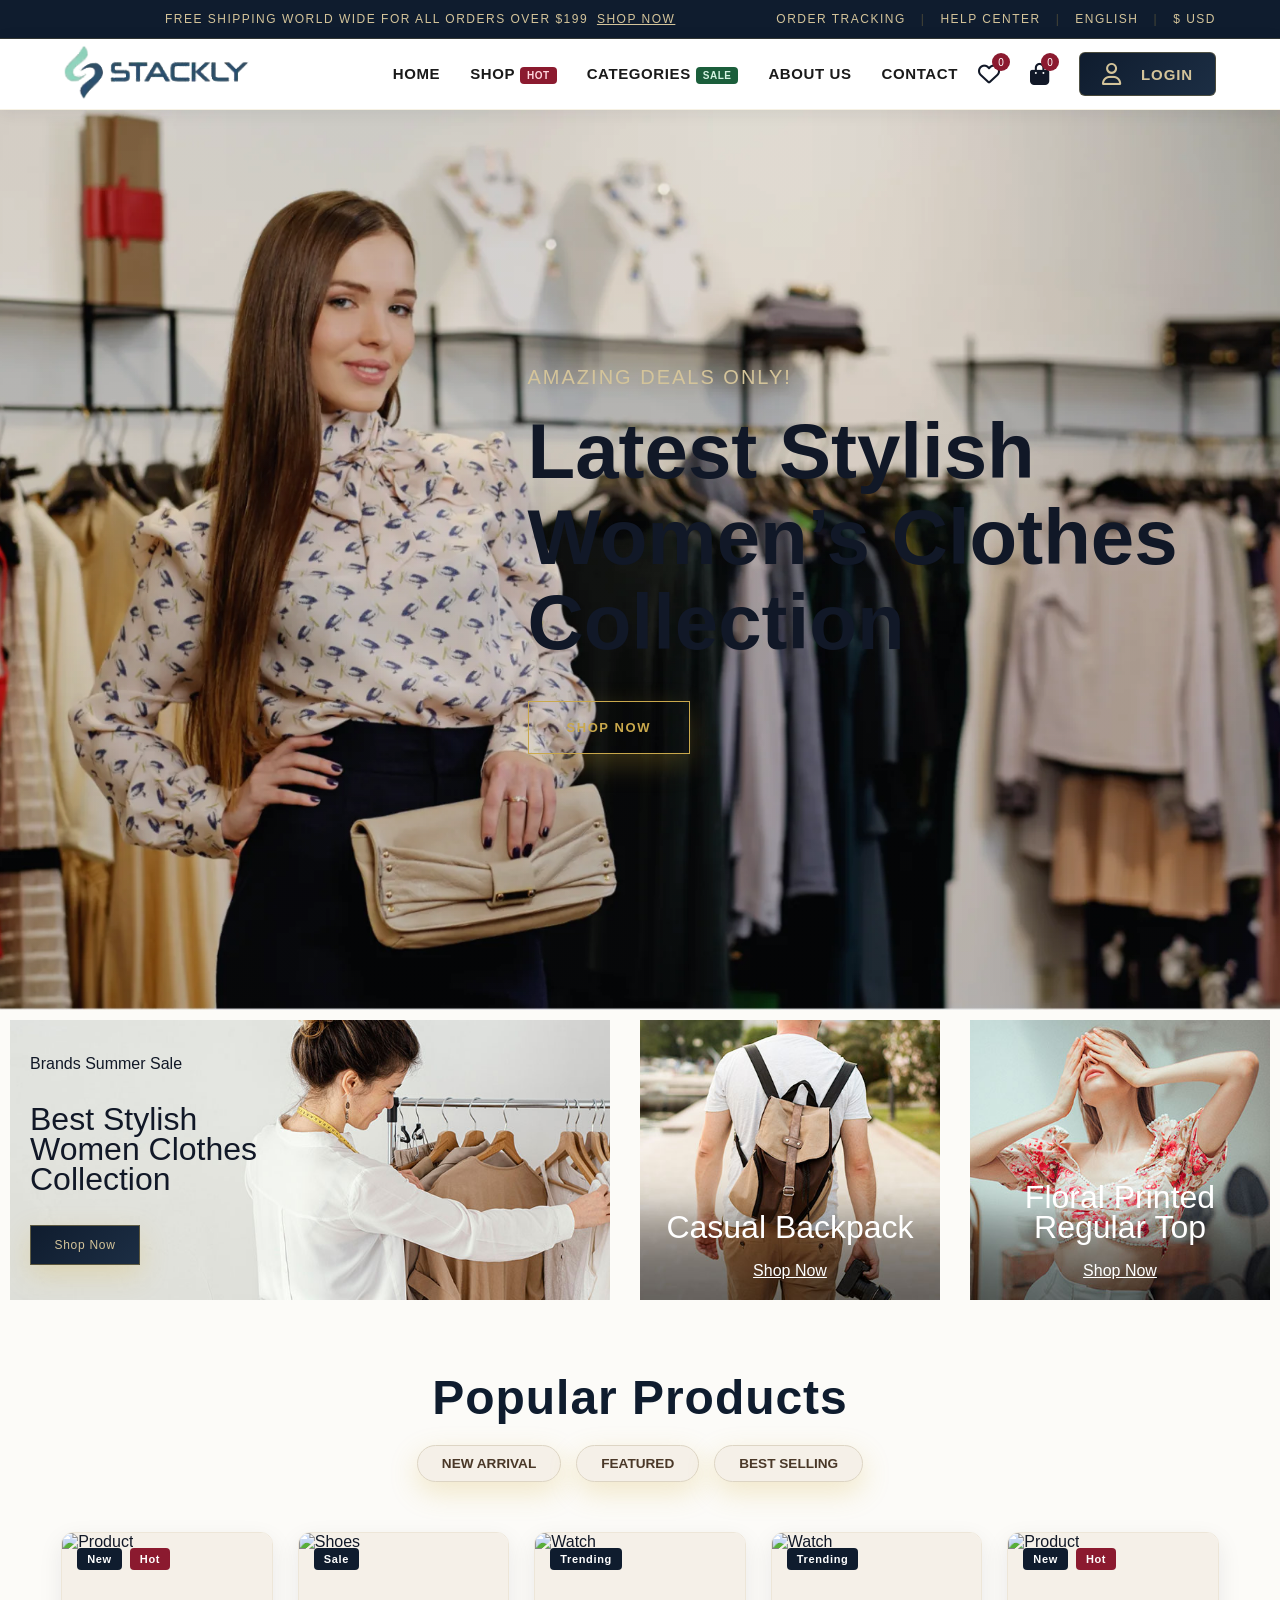
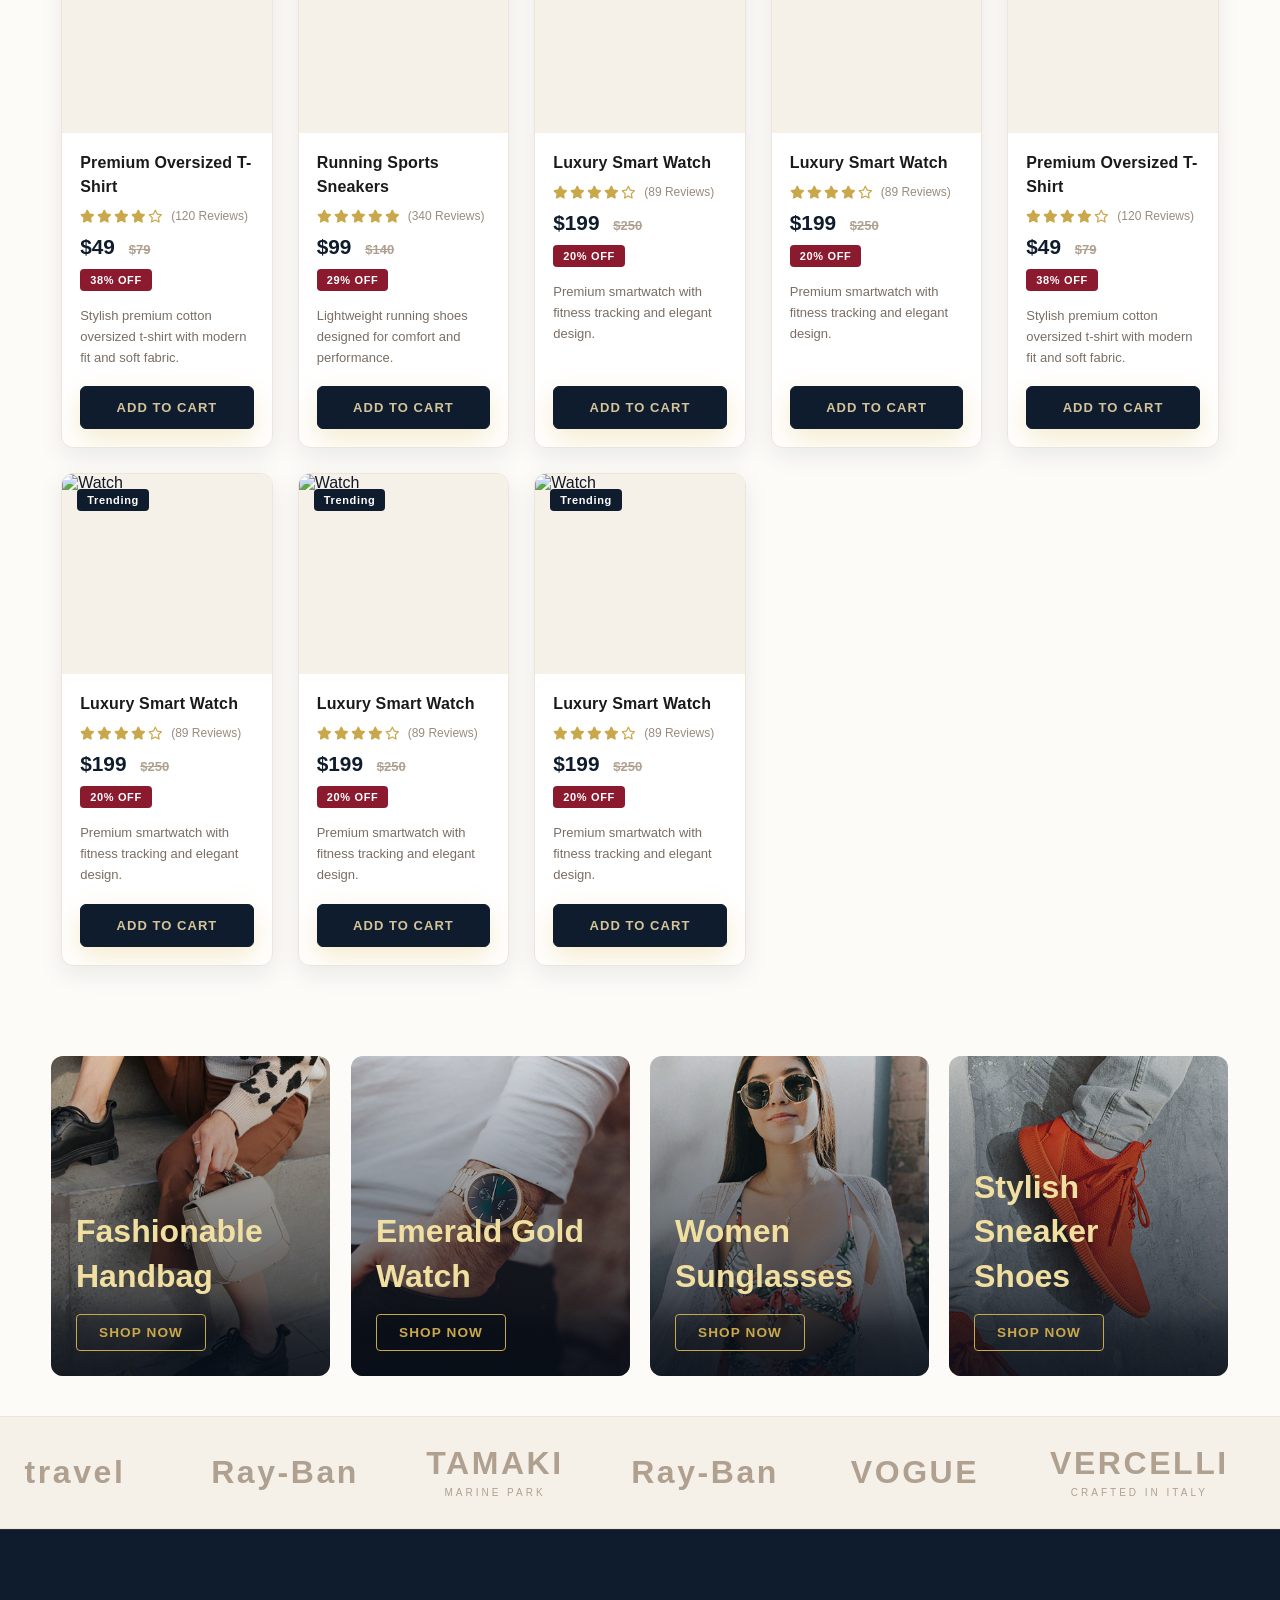
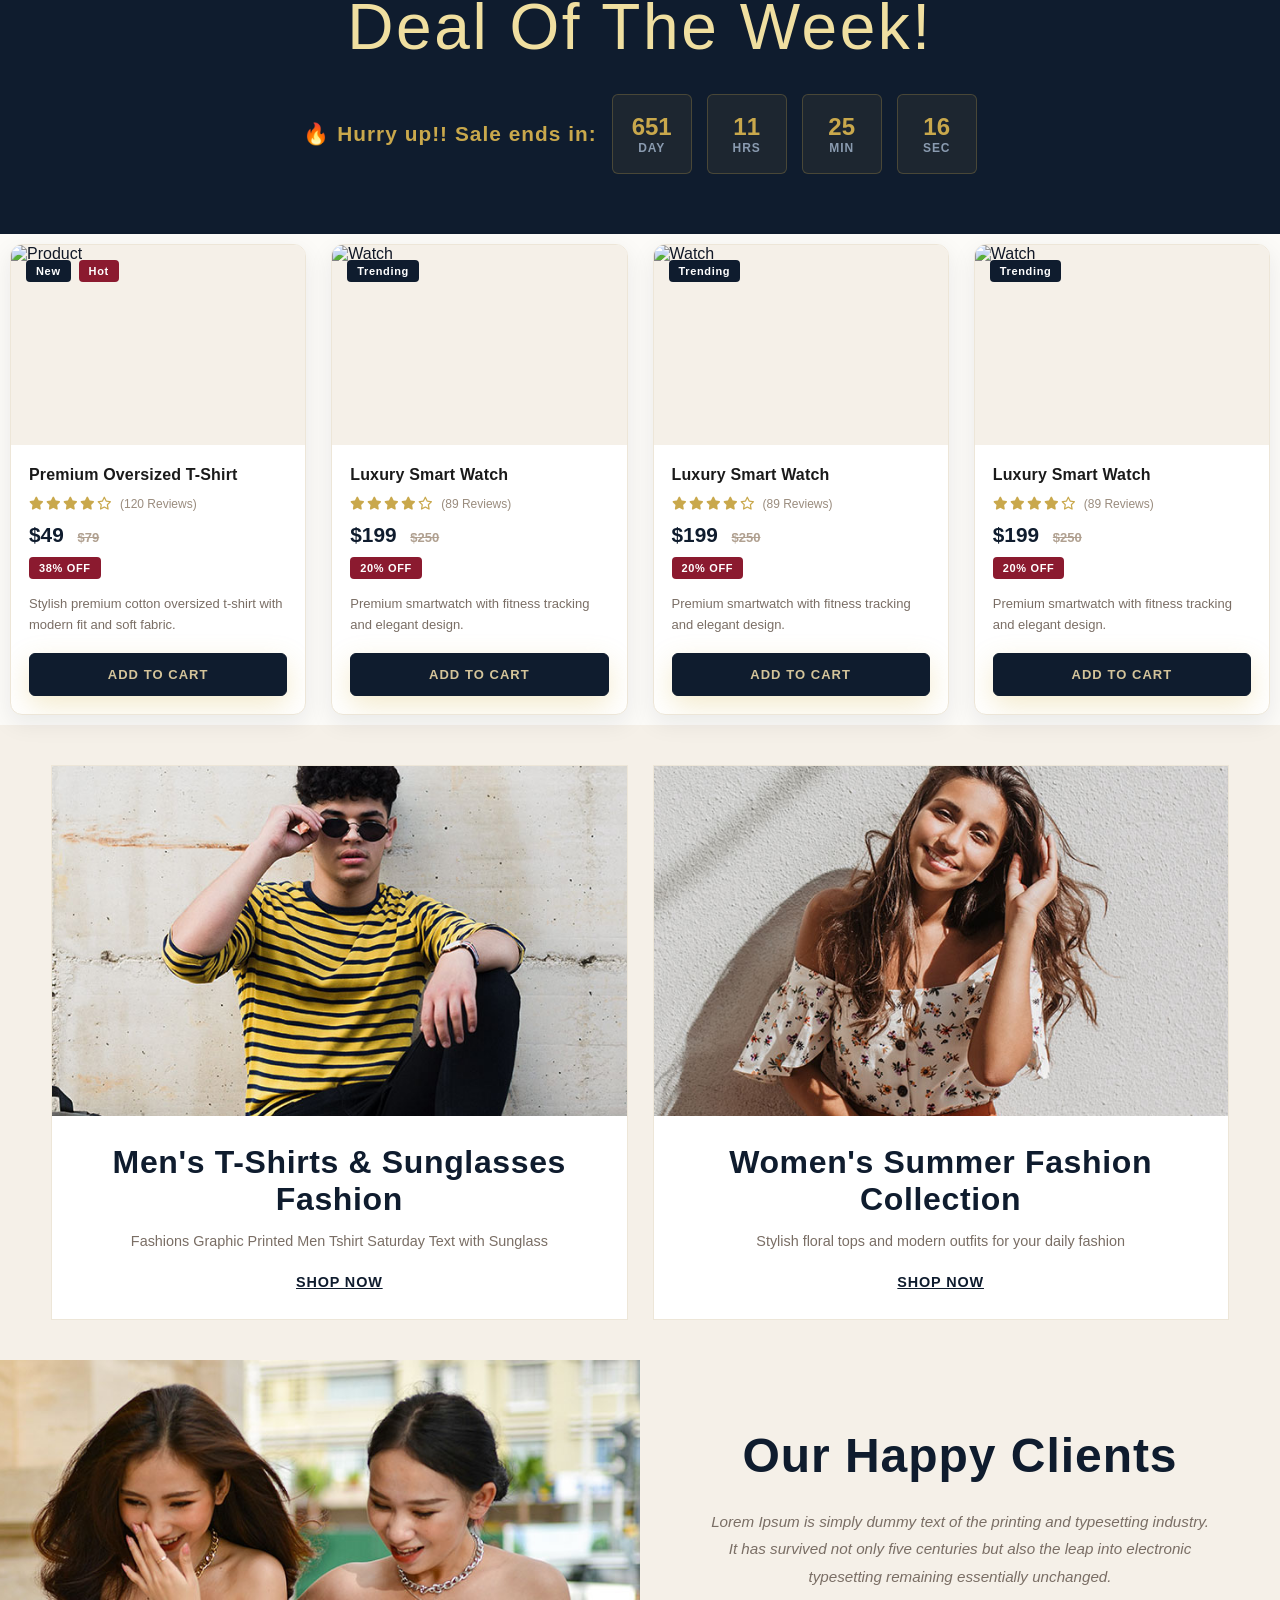
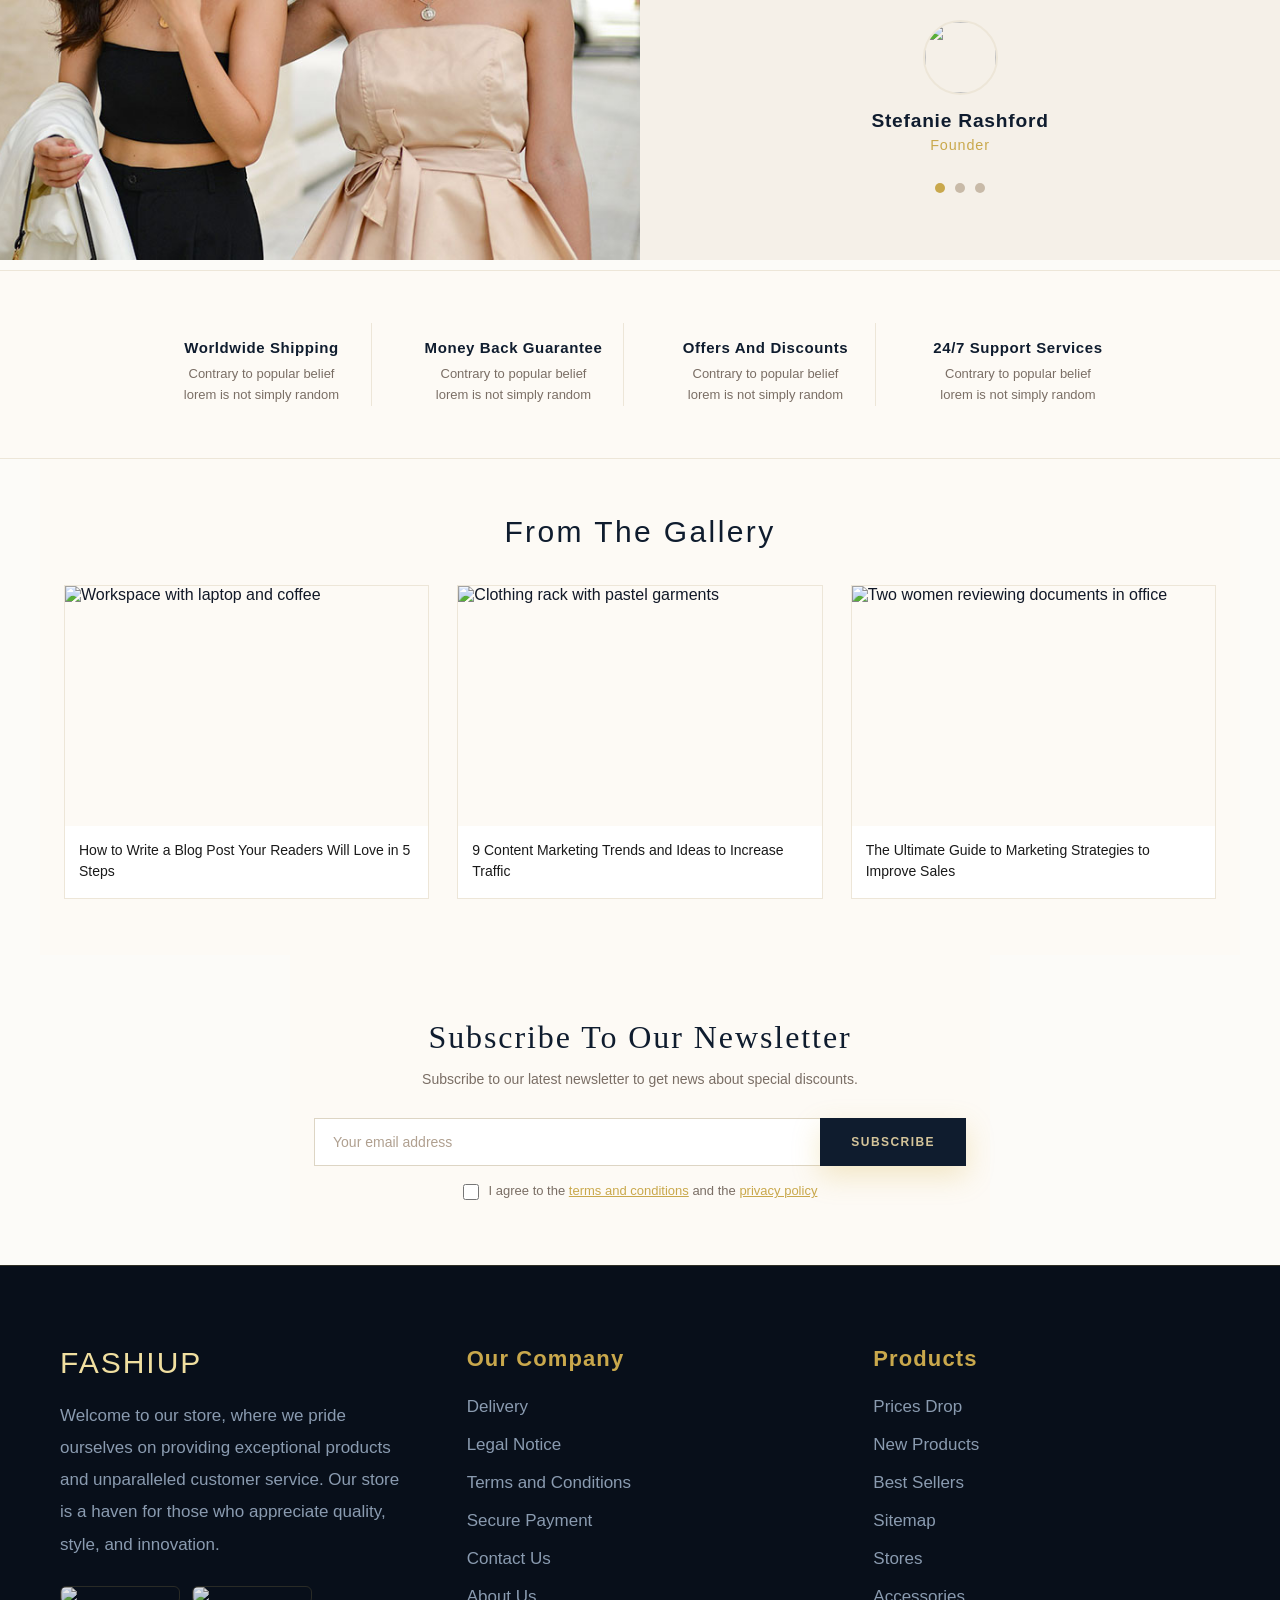
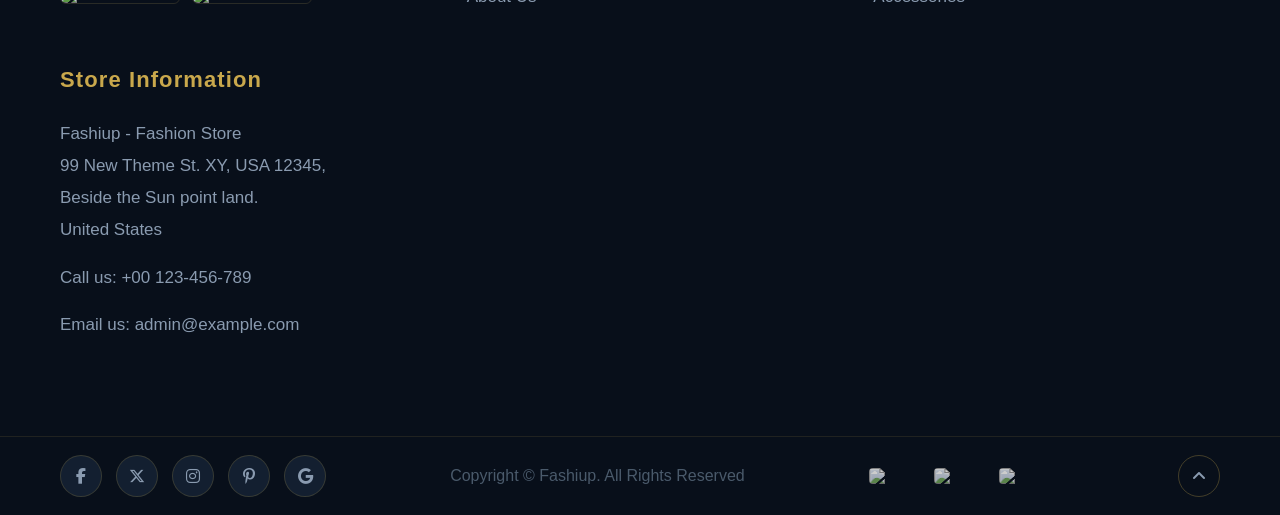
==== commit e90faebf: "shop page filters added" ====
--- a/index.html
+++ b/index.html
@@ -52,7 +52,7 @@
 
           <li><a href="#">HOME</a></li>
 
-          <li><a href="#">SHOP<span class="badge hot">HOT</span></a></li>
+          <li><a href="./shop.html">SHOP<span class="badge hot">HOT</span></a></li>
 
           <li><a href="#">CATEGORIES<span class="badge">SALE</span></a></li>
           <li><a href="#">ABOUT US</a></li>
@@ -63,10 +63,7 @@
         </ul>
 
         <div class="container2">
-          <!-- <div class="search-box">
-          <input type="text" placeholder="Search product here..." />
-          <i class="fa-solid fa-magnifying-glass"></i>
-        </div> -->
+          
 
           <div class="icons">
 
--- a/style.css
+++ b/style.css
@@ -1,17 +1,122 @@
-/* ===============================================================
-   PREMIUM COLOR PALETTE
-   --gold:        #C9A84C   (primary accent — warm gold)
-   --gold-dark:   #A8862F   (hover gold)
-   --gold-light:  #F0DFA0   (glow / tint)
-   --navy:        #0F1C2E   (primary dark — deep navy)
-   --navy-mid:    #1C2E44   (navy hover)
-   --cream:       #F5F0E8   (section backgrounds)
-   --cream-dark:  #EDE6D8   (deeper cream)
-   --charcoal:    #1A1A1A   (text)
-   --crimson:     #8B1A2F   (badge / sale accent)
-   --emerald:     #1B5E3B   (new badge)
-================================================================ */
-
+/* =========================================
+   ULTRA PREMIUM LUXURY COLOR PALETTE
+========================================= */
+
+:root{
+
+    /* ===== PRIMARY COLORS ===== */
+
+    --gold: #D4AF37;
+    --gold-dark: #B8912E;
+    --gold-light: #F6E7B2;
+
+    --navy: #0B1420;
+    --navy-light: #162435;
+    --navy-soft: #22344B;
+
+    --cream: #FAF7F2;
+    --cream-dark: #EFE7DA;
+
+    --charcoal: #181818;
+    --silver: #B8B8B8;
+
+    /* ===== PREMIUM ACCENTS ===== */
+
+    --emerald: #0F5132;
+    --emerald-light: #D1F5E4;
+
+    --ruby: #8E1B32;
+    --ruby-light: #FFD6DE;
+
+    --platinum: #E5E4E2;
+    --bronze: #A97142;
+
+    /* ===== TEXT ===== */
+
+    --text-dark: #111827;
+    --text-light: #6B7280;
+    --text-white: #ffffff;
+
+    /* ===== BACKGROUND ===== */
+
+    --bg-light: #FCFBF8;
+    --bg-dark: #08111C;
+
+    /* ===== BORDERS ===== */
+
+    --border-light: rgba(212, 175, 55, 0.18);
+    --border-dark: rgba(15, 20, 32, 0.12);
+
+    /* ===== SHADOWS ===== */
+
+    --shadow-soft: 0 8px 24px rgba(15,20,32,0.08);
+    --shadow-medium: 0 12px 32px rgba(15,20,32,0.14);
+    --shadow-gold: 0 10px 28px rgba(212,175,55,0.25);
+
+    /* ===== PREMIUM GRADIENTS ===== */
+
+    --gradient-gold:
+    linear-gradient(
+        135deg,
+        #D4AF37,
+        #F6E7B2,
+        #B8912E
+    );
+
+    --gradient-dark:
+    linear-gradient(
+        135deg,
+        #08111C,
+        #162435,
+        #22344B
+    );
+
+    --gradient-premium:
+    linear-gradient(
+        135deg,
+        #0B1420,
+        #162435,
+        #D4AF37
+    );
+
+    --gradient-luxury:
+    linear-gradient(
+        135deg,
+        #0F172A 0%,
+        #1E293B 45%,
+        #D4AF37 100%
+    );
+
+    /* ===== GLASS EFFECT ===== */
+
+    --glass-bg: rgba(255,255,255,0.08);
+    --glass-border: rgba(255,255,255,0.12);
+}
+
+body{
+    background: var(--bg-light);
+    color: var(--text-dark);
+}
+
+header{
+    background: var(--gradient-dark);
+    border-bottom: 1px solid var(--border-light);
+}
+
+button{
+    background: var(--gradient-gold);
+    color: var(--navy);
+    box-shadow: var(--shadow-gold);
+}
+
+.product-card{
+    background: white;
+    box-shadow: var(--shadow-soft);
+}
+
+.product-card:hover{
+    box-shadow: var(--shadow-medium);
+}
 * {
     margin: 0;
     padding: 0;
@@ -273,7 +378,7 @@
 }
 
 .navbar {
-    min-height: 90px;
+    min-height: 70px;
     display: flex;
     justify-content: space-between;
     align-items: center;
